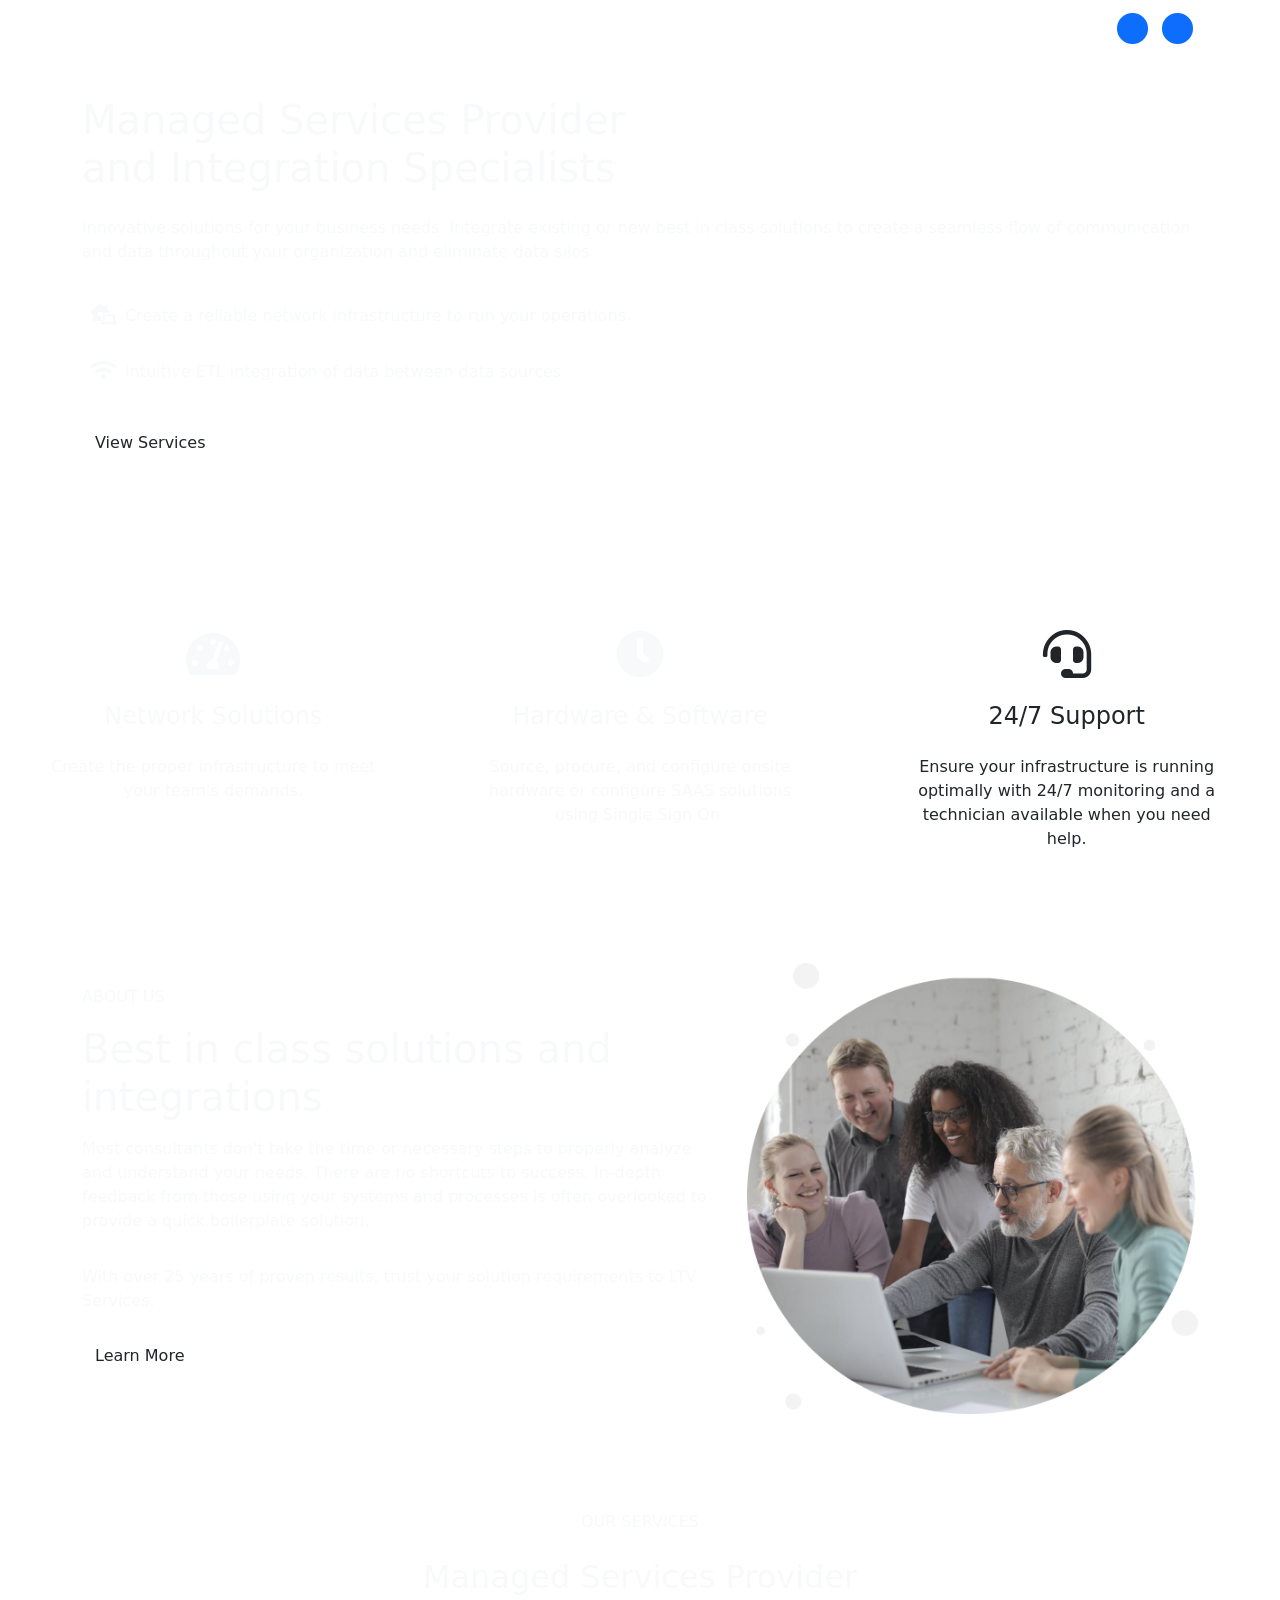
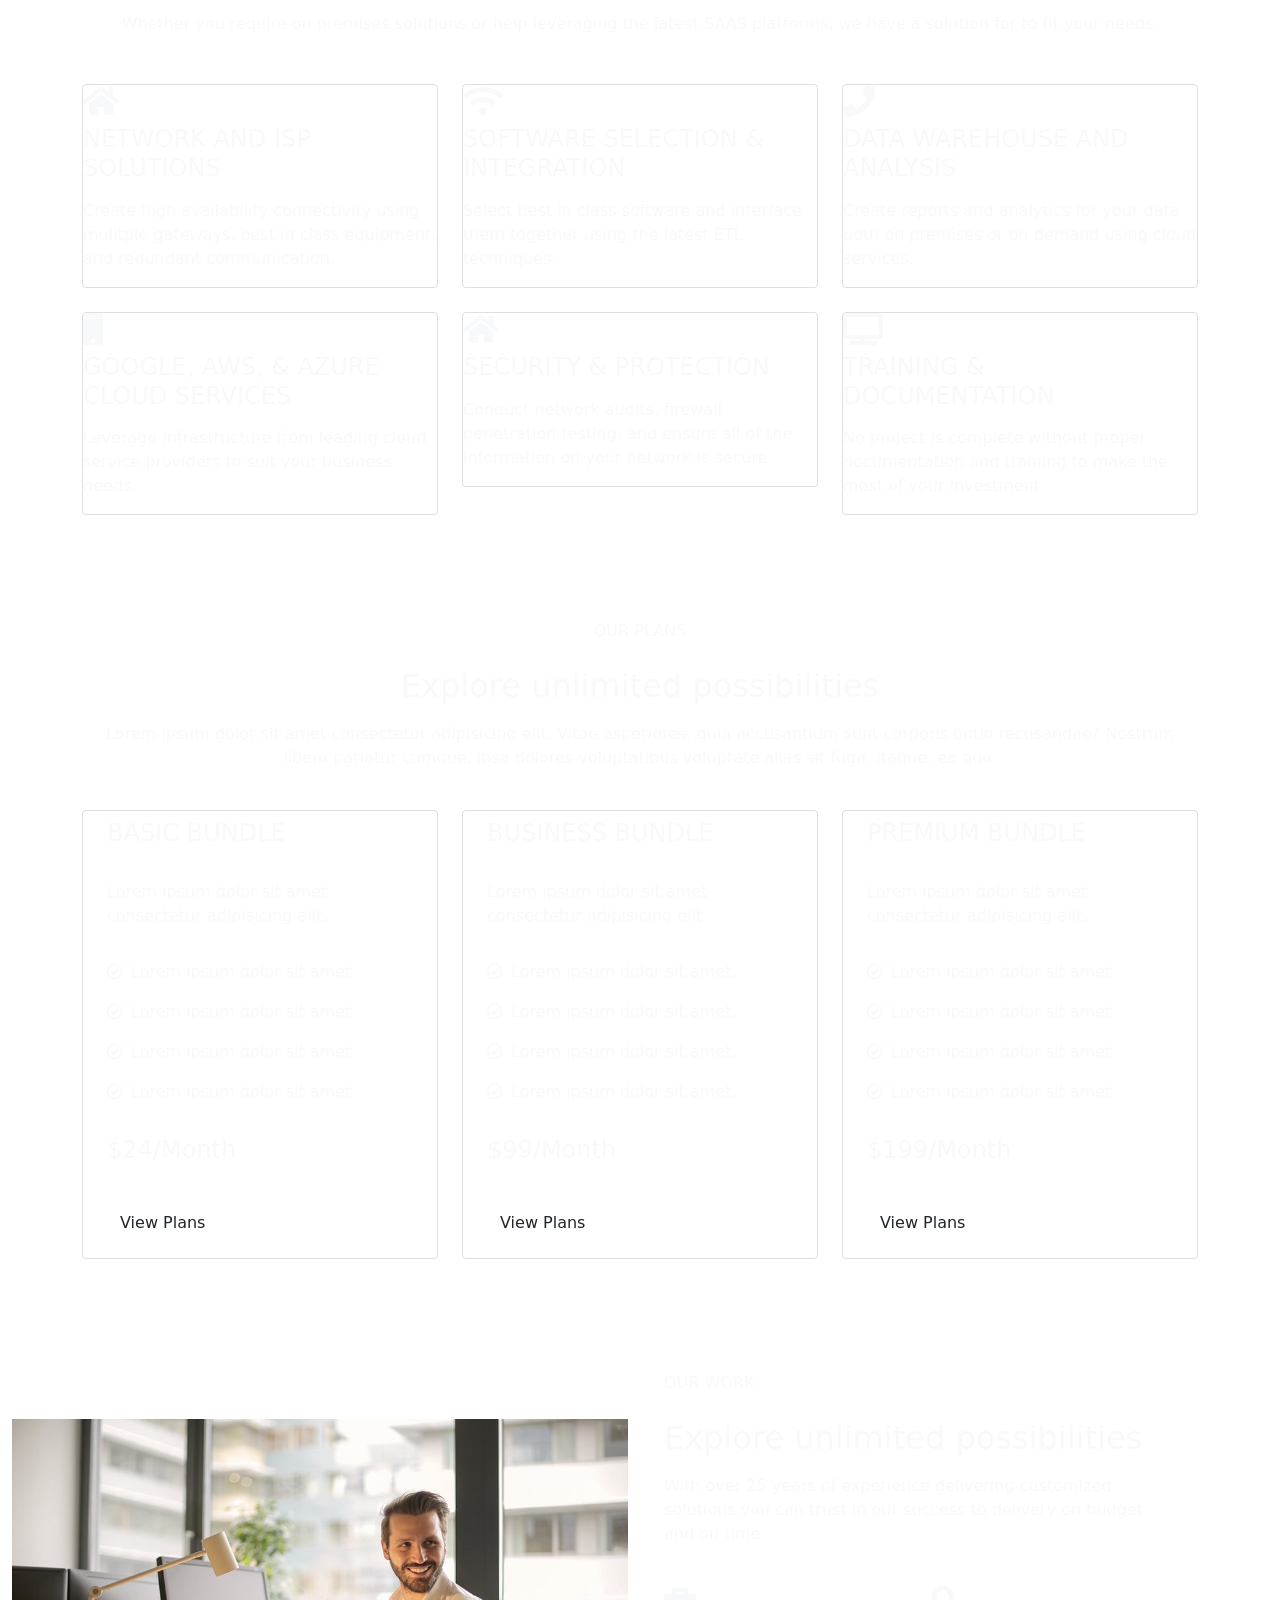
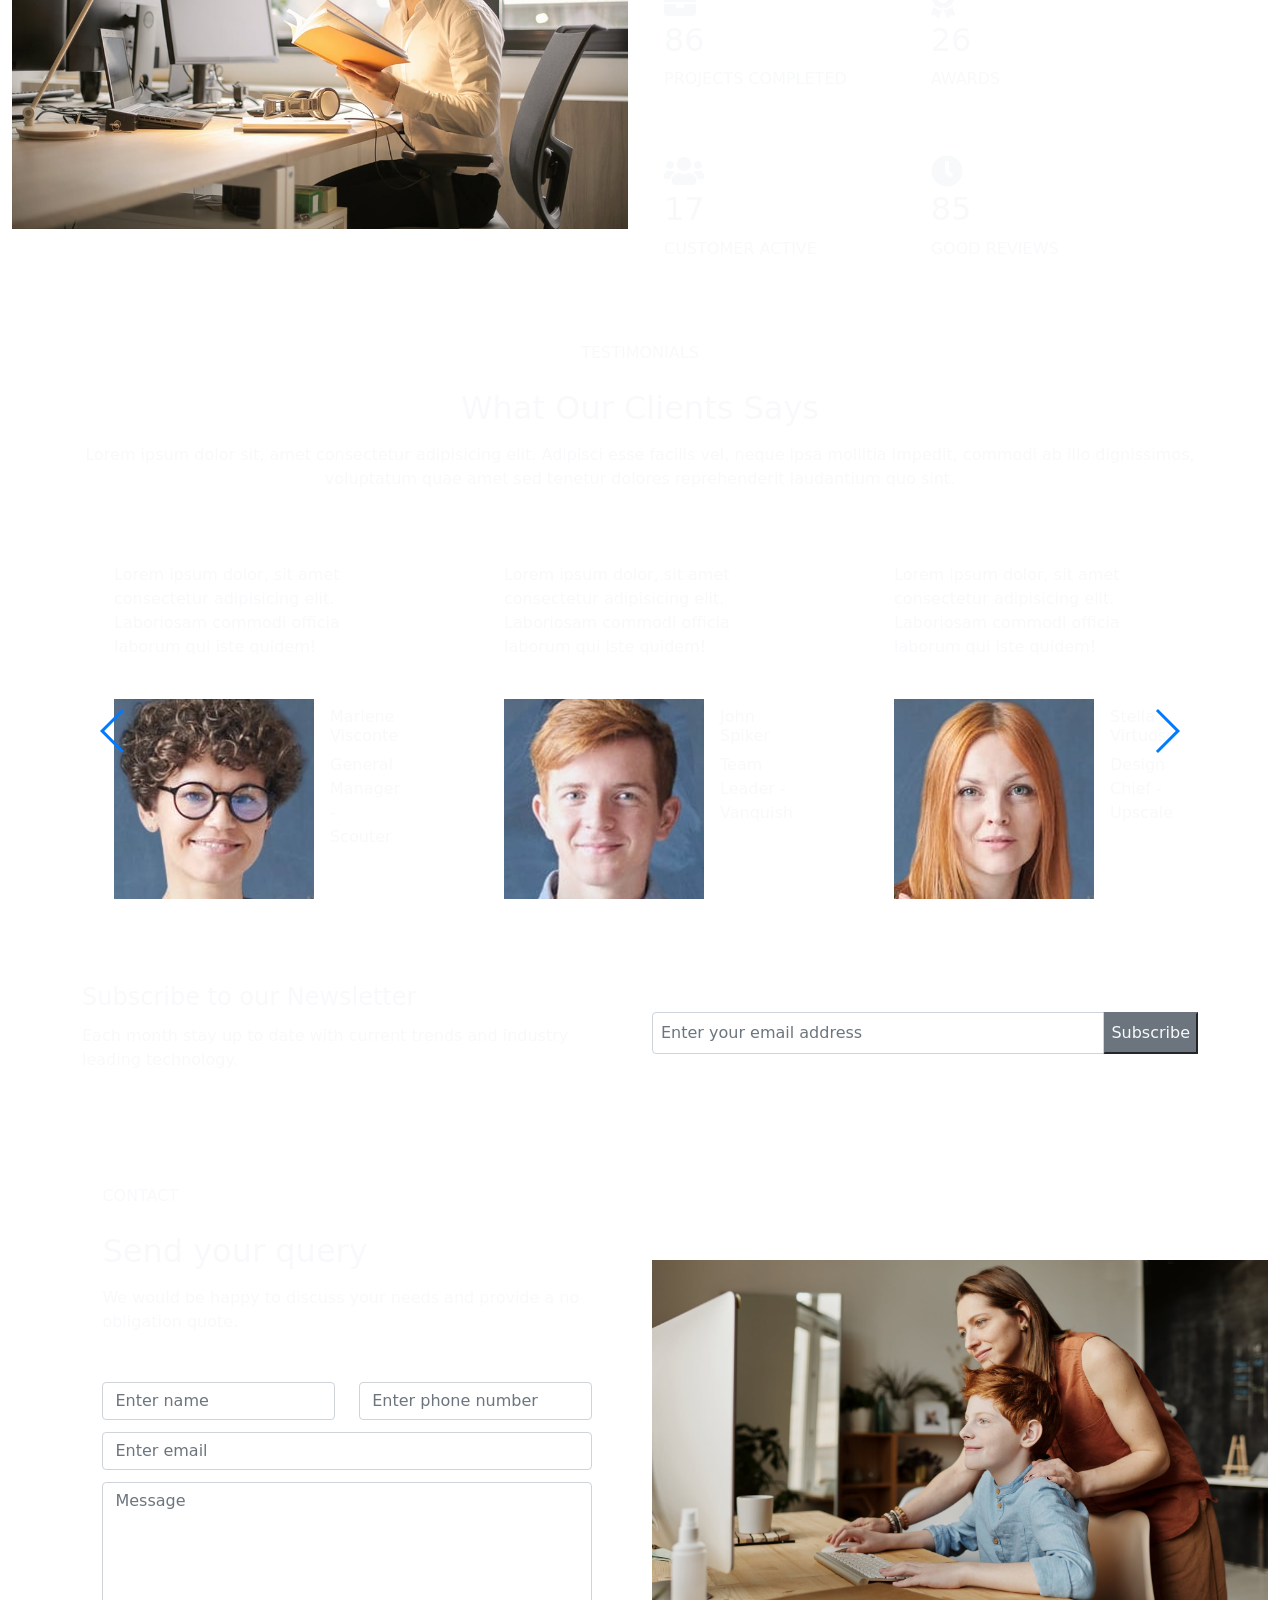
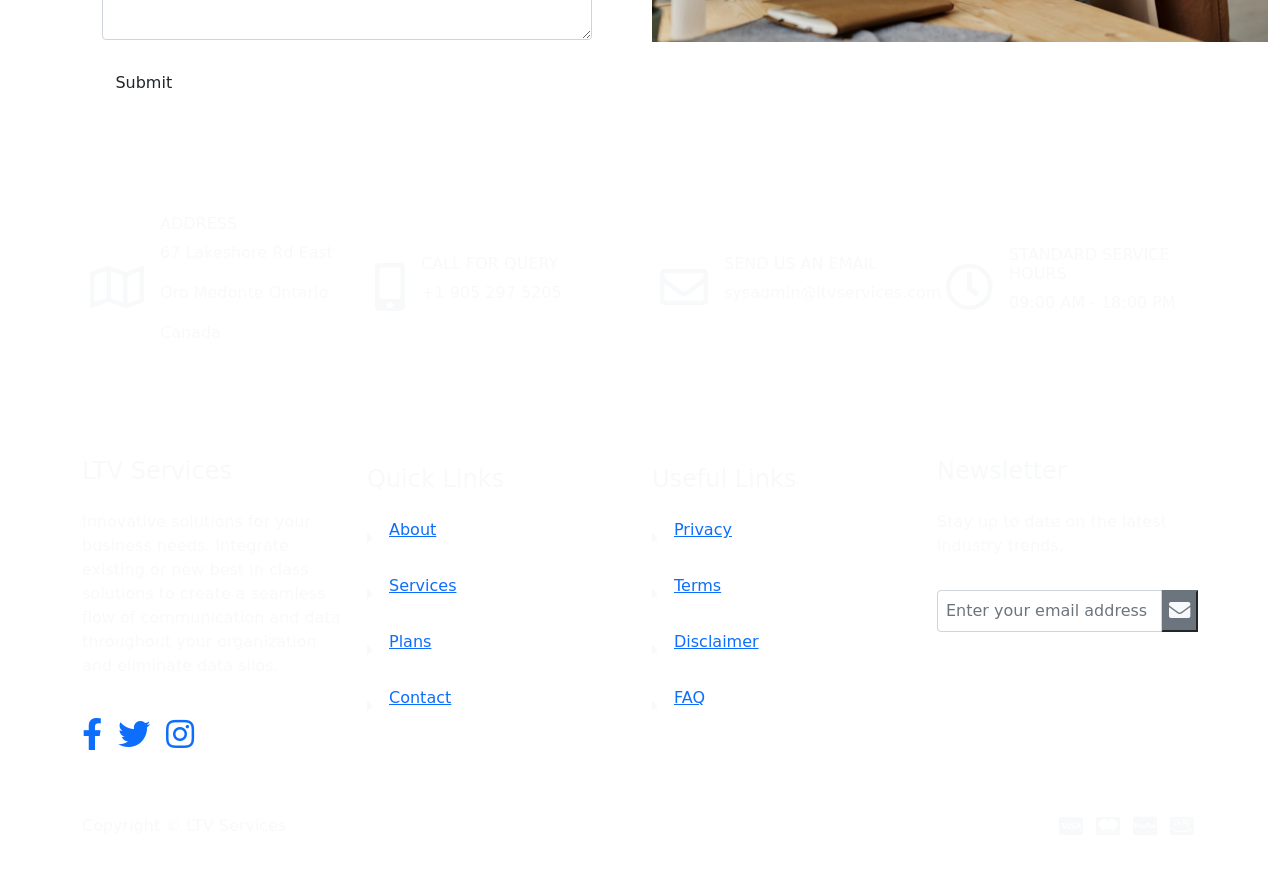
==== index.html @ 1f2e3a84 "remove logo" ====
<!DOCTYPE html>
<html lang="en">
<head>
    <meta charset="UTF-8">
    <meta name="viewport" content="width=device-width, initial-scale=1, shrink-to-fit=no">

    <!-- SEO Meta Tags -->
    <meta name="description" content="Your description">
    <meta name="author" content="Your name">

    <!-- OG Meta Tags to improve the way the post looks when you share the page on Facebook, Twitter, LinkedIn -->
	<meta property="og:site_name" content="LTV Services" /> <!-- website name -->
	<meta property="og:site" content="https://ltvservices.com" /> <!-- website link -->
	<meta property="og:title" content="LTV Services"/> <!-- title shown in the actual shared post -->
	<meta property="og:description" content="MSP and Integration Consulting" /> <!-- description shown in the actual shared post -->
	<meta property="og:image" content="" /> <!-- image link, make sure it's jpg -->
	<meta property="og:url" content="ltvservices.com" /> <!-- where do you want your post to link to -->
	<meta name="twitter:card" content="summary_large_image"> <!-- to have large image post format in Twitter -->

    <!-- Webpage Title -->
    <title>LTV Services - MSP and Integration Consulting</title>

    <!-- Styles -->
    <link href="https://fonts.googleapis.com/css2?family=Poppins:wght@400;500;700&display=swap" rel="stylesheet">
    <link href="./css/bootstrap.min.css" rel="stylesheet">
    <link href="./css/fontawesome-all.min.css" rel="stylesheet">
    <link href="./css/aos.min.css" rel="stylesheet">
    <link href="./css/swiper.css" rel="stylesheet">
    <link href="./css/style.css" rel="stylesheet">

    <!-- Favicon -->
    <link rel="icon" href="./assets/images/favicon.png">
</head>
<body>
    
    <!-- Navigation -->
    <nav id="navbar" class="navbar navbar-expand-lg fixed-top navbar-dark" aria-label="Main navigation">
        <div class="container">

            <!-- Image Logo -->
            <!-- <a class="navbar-brand logo-image" href="index.html"><img src="/assets/images/ltv-services-logo.png" alt="LTV Services"></a> -->

            <!-- Text Logo - Use this if you don't have a graphic logo -->
            <a class="navbar-brand logo-text" href="index.html">LTV Services</a>

            <button class="navbar-toggler p-0 border-0" type="button" id="navbarSideCollapse" aria-label="Toggle navigation">
                <span class="navbar-toggler-icon"></span>
            </button>

            <div class="navbar-collapse offcanvas-collapse" id="navbarsExampleDefault" >
                <ul class="navbar-nav ms-auto navbar-nav-scroll">
                    <li class="nav-item">
                        <a class="nav-link active" aria-current="page" href="#header">Home</a>
                    </li>
                    <li class="nav-item">
                        <a class="nav-link" href="#about">About</a>
                    </li>
                    <li class="nav-item">
                        <a class="nav-link" href="#services">Services</a>
                    </li>
                    <li class="nav-item">
                        <a class="nav-link" href="#plans">Plans</a>
                    </li>
                    <li class="nav-item dropdown">
                        <a class="nav-link dropdown-toggle" id="dropdown01" data-bs-toggle="dropdown" aria-expanded="false" href="#">Articles</a>
                        
                        <ul class="dropdown-menu" aria-labelledby="dropdown01">
                            <li><a class="dropdown-item" href="article.html">Article Details</a></li>
                            <li><div class="dropdown-divider"></div></li>
                            <li><a class="dropdown-item" href="terms.html">Terms Conditions</a></li>
                            <li><div class="dropdown-divider"></div></li>
                            <li><a class="dropdown-item" href="privacy.html">Privacy Policy</a></li>
                        </ul>
                    </li>
                    <li class="nav-item">
                        <a class="nav-link" href="#contact">Contact</a>
                    </li>
                </ul>
                <span class="nav-item social-icons">
                    <span class="fa-stack">
                        <a href="https://facebook.com/ltvservices">
                            <i class="fas fa-circle fa-stack-2x"></i>
                            <i class="fab fa-facebook-f fa-stack-1x"></i>
                        </a>
                    </span>
                    <span class="fa-stack">
                        <a href="https://twitter.com/ltvservices">
                            <i class="fas fa-circle fa-stack-2x"></i>
                            <i class="fab fa-twitter fa-stack-1x"></i>
                        </a>
                    </span>
                </span>
            </div> <!-- end of navbar-collapse -->
        </div> <!-- end of container -->
    </nav> <!-- end of navbar -->
    <!-- end of navigation -->


    <!-- Home -->
    <section class="home py-5 d-flex align-items-center" id="header">
        <div class="container text-light py-5"  data-aos="fade-right"> 
            <h1 class="headline">Managed Services Provider<br><span class="home_text">and</span> Integration Specialists</h1>
            <p class="para para-light py-3">Innovative solutions for your business needs.  Integrate existing or new best in class solutions to create a seamless flow of communication and data throughout your organization and eliminate data silos.</p>
            <div class="d-flex align-items-center">
                <p class="p-2"><i class="fas fa-laptop-house fa-lg"></i></p>
                <p>Create a reliable network infrastructure to run your operations.</p>  
            </div>
            <div class="d-flex align-items-center">
                <p class="p-2"><i class="fas fa-wifi fa-lg"></i></p>
                <p>Intuitive ETL integration of data between data sources</p>  
            </div>
            <div class="my-3">
                <a class="btn" href="#services">View Services</a>
            </div>
        </div> <!-- end of container -->
    </section> <!-- end of home -->


    <!-- Information -->
    <section class="information">
        <div class="container-fluid">  
            <div class="row text-light">
                <div class="col-lg-4 text-center p-5" data-aos="zoom-in">
                    <i class="fas fa-tachometer-alt fa-3x p-2"></i>
                    <h4 class="py-3">Network Solutions</h4>
                    <p class="para-light">Create the proper infrastructure to meet your team's demands.</p>
                </div>
                <div class="col-lg-4 text-center p-5"  data-aos="zoom-in">
                    <i class="fas fa-clock fa-3x p-2"></i>
                    <h4 class="py-3">Hardware & Software</h4>
                    <p class="para-light">Source, procure, and configure onsite hardware or configure SAAS solutions using Single Sign On. </p>
                </div>
                <div class="col-lg-4 text-center p-5 text-dark"  data-aos="zoom-in"> 
                    <i class="fas fa-headset fa-3x p-2"></i>
                    <h4 class="py-3">24/7 Support </h4>
                    <p class="para-light">Ensure your infrastructure is running optimally with 24/7 monitoring and a technician available when you need help.</p>
                </div>
            </div>
        </div> <!-- end of container -->
    </section> <!-- end of information -->
    

    <!-- About -->
    <section class="about d-flex align-items-center text-light py-5" id="about">
        <div class="container" >
            <div class="row d-flex align-items-center">
                <div class="col-lg-7" data-aos="fade-right">
                    <p>ABOUT US</p>
                    <h1>Best in class solutions and integrations </h1>
                    <p class="py-2 para-light">Most consultants don't take the time or necessary steps to properly analyze and understand your needs.  There are no shortcuts to success. In-depth feedback from those using your systems and processes is often overlooked to provide a quick boilerplate solution.</p>
                    <p class="py-2 para-light">With over 25 years of proven results, trust your solution requirements to LTV Services.</p>

                    <div class="my-3">
                        <a class="btn" href="#your-link">Learn More</a>
                    </div>
                </div>
                <div class="col-lg-5 text-center py-4 py-sm-0" data-aos="fade-down"> 
                    <img class="img-fluid" src="./assets/images/about.jpg" alt="about" >
                </div>
            </div> <!-- end of row -->
        </div> <!-- end of container -->
    </section> <!-- end of about -->


    <!-- Services -->
    <section class="services d-flex align-items-center py-5" id="services">
        <div class="container text-light">
            <div class="text-center pb-4" >
                <p>OUR SERVICES</p> 
                <h2 class="py-2">Managed Services Provider</h2>
                <p class="para-light">Whether you require on premises solutions or help leveraging the latest SAAS platforms, we have a solution for to fit your needs.</p>
            </div>
            <div class="row gy-4 py-2" data-aos="zoom-in">
                <div class="col-lg-4">
                    <div class="card bg-transparent">
                        <i class="fas fa-home fa-2x"></i>
                        <h4 class="py-2">NETWORK AND ISP SOLUTIONS</h4>
                        <p class="para-light">Create high availability connectivity using mulitple gateways, best in class equipment, and redundant communication.</p>
                    </div>
                </div>
                <div class="col-lg-4">
                    <div class="card bg-transparent">
                        <i class="fas fa-wifi fa-2x"></i>
                        <h4 class="py-2">SOFTWARE SELECTION & INTEGRATION</h4>
                        <p class="para-light">Select best in class software and interface them together using the latest ETL techniques.</p>
                    </div>                    
                </div>
                <div class="col-lg-4">
                    <div class="card bg-transparent">
                        <i class="fas fa-phone fa-2x"></i>
                        <h4 class="py-2">DATA WAREHOUSE AND ANALYSIS</h4>
                        <p class="para-light">Create reports and analytics for your data both on premises or on demand using cloud services.</p>
                    </div>                    
                </div>
                <div class="col-lg-4">
                    <div class="card bg-transparent">
                        <i class="fas fa-mobile fa-2x"></i>
                        <h4 class="py-2">GOOGLE, AWS, & AZURE CLOUD SERVICES</h4>
                        <p class="para-light">Leverage infrastructure from leading cloud service providers to suit your business needs.</p>
                    </div>                    
                </div>
                <div class="col-lg-4">
                    <div class="card bg-transparent">
                        <i class="fas fa-home fa-2x"></i>
                        <h4 class="py-2">SECURITY & PROTECTION</h4>
                        <p class="para-light">Conduct network audits, firewall penetration testing, and ensure all of the information on your network is secure.</p>
                    </div>                    
                </div>
                <div class="col-lg-4">
                    <div class="card bg-transparent">
                        <i class="fas fa-tv fa-2x"></i>
                        <h4 class="py-2">TRAINING & DOCUMENTATION</h4>
                        <p class="para-light">No project is complete without proper documentation and training to make the most of your investment.</p>
                    </div>                    
                </div>
            </div> <!-- end of row -->
        </div> <!-- end of container -->
    </section> <!-- end of services -->


    <!-- Plans -->
    <section class="plans d-flex align-items-center py-5" id="plans">
        <div class="container text-light" >
            <div class="text-center pb-4">
                <p>OUR PLANS</p>
                <h2 class="py-2">Explore unlimited possibilities</h2>
                <p class="para-light">Lorem ipsum dolor sit amet consectetur adipisicing elit. Vitae asperiores, quia accusantium sunt corporis optio recusandae? Nostrum libero pariatur cumque, ipsa dolores voluptatibus voluptate alias sit fuga. Itaque, ea quo.</p>
            </div>
            <div class="row gy-4" data-aos="zoom-in">
                <div class="col-lg-4">
                    <div class="card bg-transparent px-4">
                        <h4 class="py-2">BASIC BUNDLE</h4>
                        <p class="py-3">Lorem ipsum dolor sit amet consectetur adipisicing elit.</p>
                        <div class="block d-flex align-items-center">
                            <p class="pe-2"><i class="far fa-check-circle fa-1x"></i></p>
                            <p>Lorem ipsum dolor sit amet.</p>
                        </div>
                        <div class="block d-flex align-items-center">
                            <p class="pe-2"><i class="far fa-check-circle fa-1x"></i></p>
                            <p>Lorem ipsum dolor sit amet.</p>
                        </div>
                        <div class="block d-flex align-items-center">
                            <p class="pe-2"><i class="far fa-check-circle fa-1x"></i></p>
                            <p>Lorem ipsum dolor sit amet.</p>
                        </div>
                        <div class="block d-flex align-items-center">
                            <p class="pe-2"><i class="far fa-check-circle fa-1x"></i></p>
                            <p>Lorem ipsum dolor sit amet.</p>
                        </div>
                        <h4 class="py-3">$24/Month</h4>
                        <div class="my-3">
                            <a class="btn" href="#your-link" >View Plans</a>
                        </div>
                    </div>  
                </div>

                <div class="col-lg-4">
                    <div class="card bg-transparent px-4">
                        <h4 class="py-2">BUSINESS BUNDLE</h4>
                        <p class="py-3">Lorem ipsum dolor sit amet consectetur adipisicing elit.</p>
                        <div class="block d-flex align-items-center">
                            <p class="pe-2"><i class="far fa-check-circle fa-1x"></i></p>
                            <p>Lorem ipsum dolor sit amet.</p>
                        </div>
                        <div class="block d-flex align-items-center">
                            <p class="pe-2"><i class="far fa-check-circle fa-1x"></i></p>
                            <p>Lorem ipsum dolor sit amet.</p>
                        </div>
                        <div class="block d-flex align-items-center">
                            <p class="pe-2"><i class="far fa-check-circle fa-1x"></i></p>
                            <p>Lorem ipsum dolor sit amet.</p>
                        </div>
                        <div class="block d-flex align-items-center">
                            <p class="pe-2"><i class="far fa-check-circle fa-1x"></i></p>
                            <p>Lorem ipsum dolor sit amet.</p>
                        </div>
                        <h4 class="py-3">$99/Month</h4>
                        <div class="my-3">
                            <a class="btn" href="#your-link" >View Plans</a>
                        </div>
                    </div>  
                </div>

                <div class="col-lg-4">
                    <div class="card bg-transparent px-4" >
                        <h4 class="py-2">PREMIUM BUNDLE</h4>
                        <p class="py-3">Lorem ipsum dolor sit amet consectetur adipisicing elit.</p>
                        <div class="block d-flex align-items-center">
                            <p class="pe-2"><i class="far fa-check-circle fa-1x"></i></p>
                            <p>Lorem ipsum dolor sit amet.</p>
                        </div>
                        <div class="block d-flex align-items-center">
                            <p class="pe-2"><i class="far fa-check-circle fa-1x"></i></p>
                            <p>Lorem ipsum dolor sit amet.</p>
                        </div>
                        <div class="block d-flex align-items-center">
                            <p class="pe-2"><i class="far fa-check-circle fa-1x"></i></p>
                            <p>Lorem ipsum dolor sit amet.</p>
                        </div>
                        <div class="block d-flex align-items-center">
                            <p class="pe-2"><i class="far fa-check-circle fa-1x"></i></p>
                            <p>Lorem ipsum dolor sit amet.</p>
                        </div>
                        <h4 class="py-3">$199/Month</h4>
                        <div class="my-3">
                            <a class="btn" href="#your-link" >View Plans</a>                    
                        </div>
                    </div>  
                </div>
            </div> <!-- end of row -->
        </div> <!-- end of container -->
    </section> <!-- end of plans -->

    <!-- Work -->
    <section class="work d-flex align-items-center py-5" >
        <div class="container-fluid text-light">
            <div class="row">
                <div class="col-lg-6 d-flex align-items-center" data-aos="fade-right">
                    <img class="img-fluid" src="./assets/images/work.jpg" alt="work">        
                </div>
                <div class="col-lg-5 d-flex align-items-center px-4 py-3" data-aos="">
                    <div class="row">
                        <div class="text-center text-lg-start py-4 pt-lg-0">
                            <p>OUR WORK</p>
                            <h2 class="py-2">Explore unlimited possibilities</h2>
                            <p class="para-light">With over 25 years of experience delivering customized solutions you can trust in our success to delivery on budget and on time.</p>
                        </div>
                        <div class="container" data-aos="fade-up">
                            <div class="row g-5">
                                <div class="col-6 text-start" >
                                    <i class="fas fa-briefcase fa-2x text-start"></i>
                                    <h2 class="purecounter" data-purecounter-start="0" data-purecounter-end="278" data-purecounter-duration="3">1</h2>
                                    <p>PROJECTS COMPLETED</p>
                                </div>
                                <div class="col-6" >
                                    <i class="fas fa-award fa-2x"></i>
                                    <h2 class="purecounter" data-purecounter-start="0" data-purecounter-end="26" data-purecounter-duration="3">1</h2>
                                    <p>AWARDS</p>
                                </div>
                                <div class="col-6">
                                    <i class="fas fa-users fa-2x"></i>
                                    <h2 class="purecounter" data-purecounter-start="0" data-purecounter-end="17" data-purecounter-duration="3">1</h2>
                                    <p>CUSTOMER ACTIVE</p>
                                </div>
                                <div class="col-6">
                                    <i class="fas fa-clock fa-2x"></i>
                                    <h2 class="purecounter" data-purecounter-start="0" data-purecounter-end="98" data-purecounter-duration="3">1</h2>
                                    <p>GOOD REVIEWS</p>
                                </div>
                            </div>
                        </div> <!-- end of container -->
                    </div> <!-- end of row -->
                </div> <!-- end of col-lg-5 -->
            </div> <!-- end of row -->
        </div> <!-- end of container -->
    </section> <!-- end of work -->


    <!-- Testimonials -->
    <div class="slider-1 testimonial text-light d-flex align-items-center">
        <div class="container">
            <div class="row">
                <div class="text-center w-lg-75 m-auto pb-4">
                    <p>TESTIMONIALS</p>
                    <h2 class="py-2">What Our Clients Says</h2>
                    <p class="para-light">Lorem ipsum dolor sit, amet consectetur adipisicing elit. Adipisci esse facilis vel, neque ipsa mollitia impedit, commodi ab illo dignissimos, voluptatum quae amet sed tenetur dolores reprehenderit laudantium quo sint.</p>
                </div>
            </div> <!-- end of row -->
            <div class="row p-2" data-aos="zoom-in">
                <div class="col-lg-12">

                    <!-- Card Slider -->
                    <div class="slider-container">
                        <div class="swiper-container card-slider">
                            <div class="swiper-wrapper">
                                
                                <!-- Slide -->
                                <div class="swiper-slide">
                                    <div class="testimonial-card p-4">
                                        <p>Lorem ipsum dolor, sit amet consectetur adipisicing elit. Laboriosam commodi officia laborum qui iste quidem!</p>
                                    
                                        <div class="d-flex pt-4">
                                            <div>
                                                <img class="avatar" src="./assets/images/testimonial-1.jpg" alt="testimonial">
                                            </div>
                                            <div class="ms-3 pt-2">
                                                <h6>Marlene Visconte</h6>
                                                <p>General Manager - Scouter</p>
                                            </div>
                                        </div>
                                    </div>
                                </div> <!-- end of swiper-slide -->
                                <!-- end of slide -->
        
                                <!-- Slide -->
                                <div class="swiper-slide">
                                    <div class="testimonial-card p-4">
                                        <p>Lorem ipsum dolor, sit amet consectetur adipisicing elit. Laboriosam commodi officia laborum qui iste quidem!</p>
                                        <div class="d-flex pt-4">
                                            <div>
                                                <img class="avatar" src="./assets/images/testimonial-2.jpg" alt="testimonial">
                                            </div>
                                            <div class="ms-3 pt-2">
                                                <h6>John Spiker</h6>
                                                <p>Team Leader - Vanquish</p>
                                            </div>
                                        </div>
                                    </div>
                                </div> <!-- end of swiper-slide -->
                                <!-- end of slide -->
        
                                <!-- Slide -->
                                <div class="swiper-slide">
                                    <div class="testimonial-card p-4">
                                        <p>Lorem ipsum dolor, sit amet consectetur adipisicing elit. Laboriosam commodi officia laborum qui iste quidem!</p>
                                        <div class="d-flex pt-4">
                                            <div>
                                                <img class="avatar" src="./assets/images/testimonial-3.jpg" alt="testimonial">
                                            </div>
                                            <div class="ms-3 pt-2">
                                                <h6>Stella Virtuoso</h6>
                                                <p>Design Chief - Upscale</p>
                                            </div>
                                        </div>
                                    </div>      
                                </div> <!-- end of swiper-slide -->
                                <!-- end of slide -->
        
                                <!-- Slide -->
                                <div class="swiper-slide">
                                    <div class="testimonial-card p-4">
                                        <p>Lorem ipsum dolor, sit amet consectetur adipisicing elit. Laboriosam commodi officia laborum qui iste quidem!</p>
                                        <div class="d-flex pt-4">
                                            <div>
                                                <img class="avatar" src="./assets/images/testimonial-4.jpg" alt="testimonial">
                                            </div>
                                            <div class="ms-3 pt-2">
                                                <p>Mike tim</p>
                                                <p>Investor - TechGroww</p>
                                            </div>
                                        </div>
                                    </div>
                                </div> <!-- end of swiper-slide -->
                                <!-- end of slide -->

                            </div> <!-- end of swiper-wrapper -->
        
                            <!-- Add Arrows -->
                            <div class="swiper-button-next"></div>
                            <div class="swiper-button-prev"></div>
                            <!-- end of add arrows -->
        
                        </div> <!-- end of swiper-container -->
                    </div> <!-- end of slider-container -->
                    <!-- end of card slider -->

                </div> <!-- end of col -->
            </div> <!-- end of row -->
        </div> <!-- end of container -->
    </div> <!-- end of testimonials -->


    <!-- Newsletter -->
    <section class="newsletter text-light py-5">
        <div class="container">
            <div class="row" >
                <div class="col-lg-6 text-center text-lg-start" data-aos="fade-right">
                    <h4 class="py-1">Subscribe to our Newsletter</h4>
                    <p class="para-light">Each month stay up to date with current trends and industry leading technology.</p>
                </div>
                <div class="col-lg-6 d-flex align-items-center" data-aos="fade-down">
                    <div class="input-group my-3">
                        <input type="text" class="form-control p-2" placeholder="Enter your email address" aria-label="Recipient's email">
                        <button class="btn-secondary text-light" type="button">Subscribe</button>
                    </div>
                </div>
            </div> <!-- end of row -->
        </div> <!-- end of container -->
    </section> <!-- end of newsletter -->


    <!-- Contact -->
    <section class="contact d-flex align-items-center py-5" id="contact">
        <div class="container-fluid text-light">
            <div class="row">
                <div class="col-lg-6 d-flex justify-content-center justify-content-lg-end align-items-center px-lg-5" data-aos="fade-right">
                    <div style="width:90%">
                        <div class="text-center text-lg-start py-4 pt-lg-0">
                            <p>CONTACT</p>
                            <h2 class="py-2">Send your query</h2>
                            <p class="para-light">We would be happy to discuss your needs and provide a no obligation quote.</p>
                        </div>
                        <div>
                            <div class="row" >
                                <div class="col-lg-6">
                                    <div class="form-group py-2">
                                        <input type="text" class="form-control form-control-input" id="exampleFormControlInput1" placeholder="Enter name">
                                    </div>                                
                                </div>
                                <div class="col-lg-6">
                                    <div class="form-group py-2">
                                        <input type="email" class="form-control form-control-input" id="exampleFormControlInput2" placeholder="Enter phone number">
                                    </div>                                 
                                </div>
                            </div>
                            <div class="form-group py-1">
                                <input type="email" class="form-control form-control-input" id="exampleFormControlInput3" placeholder="Enter email">
                            </div>  
                            <div class="form-group py-2">
                                <textarea class="form-control form-control-input" id="exampleFormControlTextarea1" rows="6" placeholder="Message"></textarea>
                            </div>                            
                        </div>
                        <div class="my-3">
                            <a class="btn form-control-submit-button" href="#your-link">Submit</a>
                        </div>
                    </div> <!-- end of div -->
                </div> <!-- end of col -->
                <div class="col-lg-6 d-flex align-items-center" data-aos="fade-down">
                    <img class="img-fluid d-none d-lg-block" src="./assets/images/contact.jpg" alt="contact">        
                </div> <!-- end of col -->
            </div> <!-- end of row -->
        </div> <!-- end of container -->
    </section> <!-- end of contact -->


    <!-- Location -->
    <section class="location text-light py-5">
        <div class="container" data-aos="zoom-in">
            <div class="row">
                <div class="col-lg-3 d-flex align-items-center">
                    <div class="p-2"><i class="far fa-map fa-3x"></i></div>
                    <div class="ms-2">
                        <h6>ADDRESS</h6>
                        <p>67 Lakeshore Rd East</p> 
			<p>Oro Medonte Ontario</p>
			<p>Canada</p>
                    </div>
                </div>
                <div class="col-lg-3 d-flex align-items-center" >
                    <div class="p-2"><i class="fas fa-mobile-alt fa-3x"></i></div>
                    <div class="ms-2">
                        <h6>CALL FOR QUERY</h6>
                        <p>+1 905 297 5205</p>
                    </div>
                </div>
                <div class="col-lg-3 d-flex align-items-center" >
                    <div class="p-2"><i class="far fa-envelope fa-3x"></i></div>
                    <div class="ms-2">
                        <h6>SEND US AN EMAIL</h6>
                        <p>sysadmin@ltvservices.com</p>
                    </div>
                </div>
                <div class="col-lg-3 d-flex align-items-center" >
                    <div class="p-2"><i class="far fa-clock fa-3x"></i></div>
                    <div class="ms-2">
                        <h6>STANDARD SERVICE HOURS</h6>
                        <p>09:00 AM - 18:00 PM</p>
                    </div>
                </div>
            </div> <!-- end of row -->
        </div> <!-- end of container -->
    </section> <!-- end of location -->


    <!-- Footer -->
    <section class="footer text-light">
        <div class="container">
            <div class="row" data-aos="fade-right">
                <div class="col-lg-3 py-4 py-md-5">
                    <div class="d-flex align-items-center">
                        <h4 class="">LTV Services</h4>
                    </div>
                    <p class="py-3 para-light">Innovative solutions for your business needs.  Integrate existing or new best in class solutions to create a seamless flow of communication and data throughout your organization and eliminate data silos.</p>
                    <div class="d-flex">
                        <div class="me-3">
                            <a href="https://facebook.com/ltvservices">
                                <i class="fab fa-facebook-f fa-2x py-2"></i>
                            </a>
                        </div>
                        <div class="me-3">
                            <a href="https://twitter.com/ltvservices">
                                <i class="fab fa-twitter fa-2x py-2"></i>
                            </a>
                        </div>
                        <div class="me-3">
                            <a href="https://instagram.com/ltvservices">
                                <i class="fab fa-instagram fa-2x py-2"></i>
                            </a>
                        </div>
                    </div>
                </div> <!-- end of col -->

                <div class="col-lg-3 py-4 py-md-5">
                    <div>
                        <h4 class="py-2">Quick Links</h4>
                        <div class="d-flex align-items-center py-2">
                            <i class="fas fa-caret-right"></i>
                            <a href="#about"><p class="ms-3">About</p></a>
                        </div>
                        <div class="d-flex align-items-center py-2">
                            <i class="fas fa-caret-right"></i>
                            <a href="#"><p class="ms-3">Services</p></a>
                        </div>
                        <div class="d-flex align-items-center py-2">
                            <i class="fas fa-caret-right"></i>
                            <a href="#"><p class="ms-3">Plans</p></a>
                        </div>
                        <div class="d-flex align-items-center py-2">
                            <i class="fas fa-caret-right"></i>
                            <a href="#"><p class="ms-3">Contact</p></a>
                        </div>
                    </div>
                </div> <!-- end of col -->

                <div class="col-lg-3 py-4 py-md-5">
                    <div>
                        <h4 class="py-2">Useful Links</h4>
                        <div class="d-flex align-items-center py-2">
                            <i class="fas fa-caret-right"></i>
                            <a href="privacy.html"><p class="ms-3">Privacy</p></a>
                            
                        </div>
                        <div class="d-flex align-items-center py-2">
                            <i class="fas fa-caret-right"></i>
                            <a href="terms.html"><p class="ms-3">Terms</p></a>
                        </div>
                        <div class="d-flex align-items-center py-2">
                            <i class="fas fa-caret-right"></i>
                            <a href="#your-link"><p class="ms-3">Disclaimer</p></a>
                        </div>
                        <div class="d-flex align-items-center py-2">
                            <i class="fas fa-caret-right"></i>
                            <a href="#your-link"><p class="ms-3">FAQ</p></a>
                        </div>
                    </div>
                </div> <!-- end of col -->

                <div class="col-lg-3 py-4 py-md-5">
                    <div class="d-flex align-items-center">
                        <h4>Newsletter</h4>
                    </div>
                    <p class="py-3 para-light">Stay up to date on the latest industry trends.</p>
                    <div class="d-flex align-items-center">
                        <div class="input-group mb-3">
                            <input type="text" class="form-control p-2" placeholder="Enter your email address" aria-label="Recipient's email">
                            <button class="btn-secondary text-light"><i class="fas fa-envelope fa-lg"></i></button>       
                        </div>
                    </div>
                </div> <!-- end of col -->
            </div> <!-- end of row -->
        </div> <!-- end of container -->
    </section> <!-- end of footer -->


    <!-- Bottom -->
    <div class="bottom py-2 text-light" >
        <div class="container d-flex justify-content-between">
            <div>
                <p>Copyright © LTV Services</p><br>
		    
            </div>
            <div>
                <i class="fab fa-cc-visa fa-lg p-1"></i>
                <i class="fab fa-cc-mastercard fa-lg p-1"></i>
                <i class="fab fa-cc-paypal fa-lg p-1"></i>
                <i class="fab fa-cc-amazon-pay fa-lg p-1"></i>
            </div>
        </div> <!-- end of container -->
    </div> <!-- end of bottom -->
 
    
    <!-- Back To Top Button -->
    <button onclick="topFunction()" id="myBtn">
        <img src="assets/images/up-arrow.png" alt="alternative">
    </button>
    <!-- end of back to top button -->

    
    <!-- Scripts -->
    <script src="./js/bootstrap.min.js"></script><!-- Bootstrap framework -->
    <script src="./js/purecounter.min.js"></script> <!-- Purecounter counter for statistics numbers -->
    <script src="./js/swiper.min.js"></script><!-- Swiper for image and text sliders -->
    <script src="./js/aos.js"></script><!-- AOS on Animation Scroll -->
    <script src="./js/script.js"></script>  <!-- Custom scripts -->
</body>
</html>
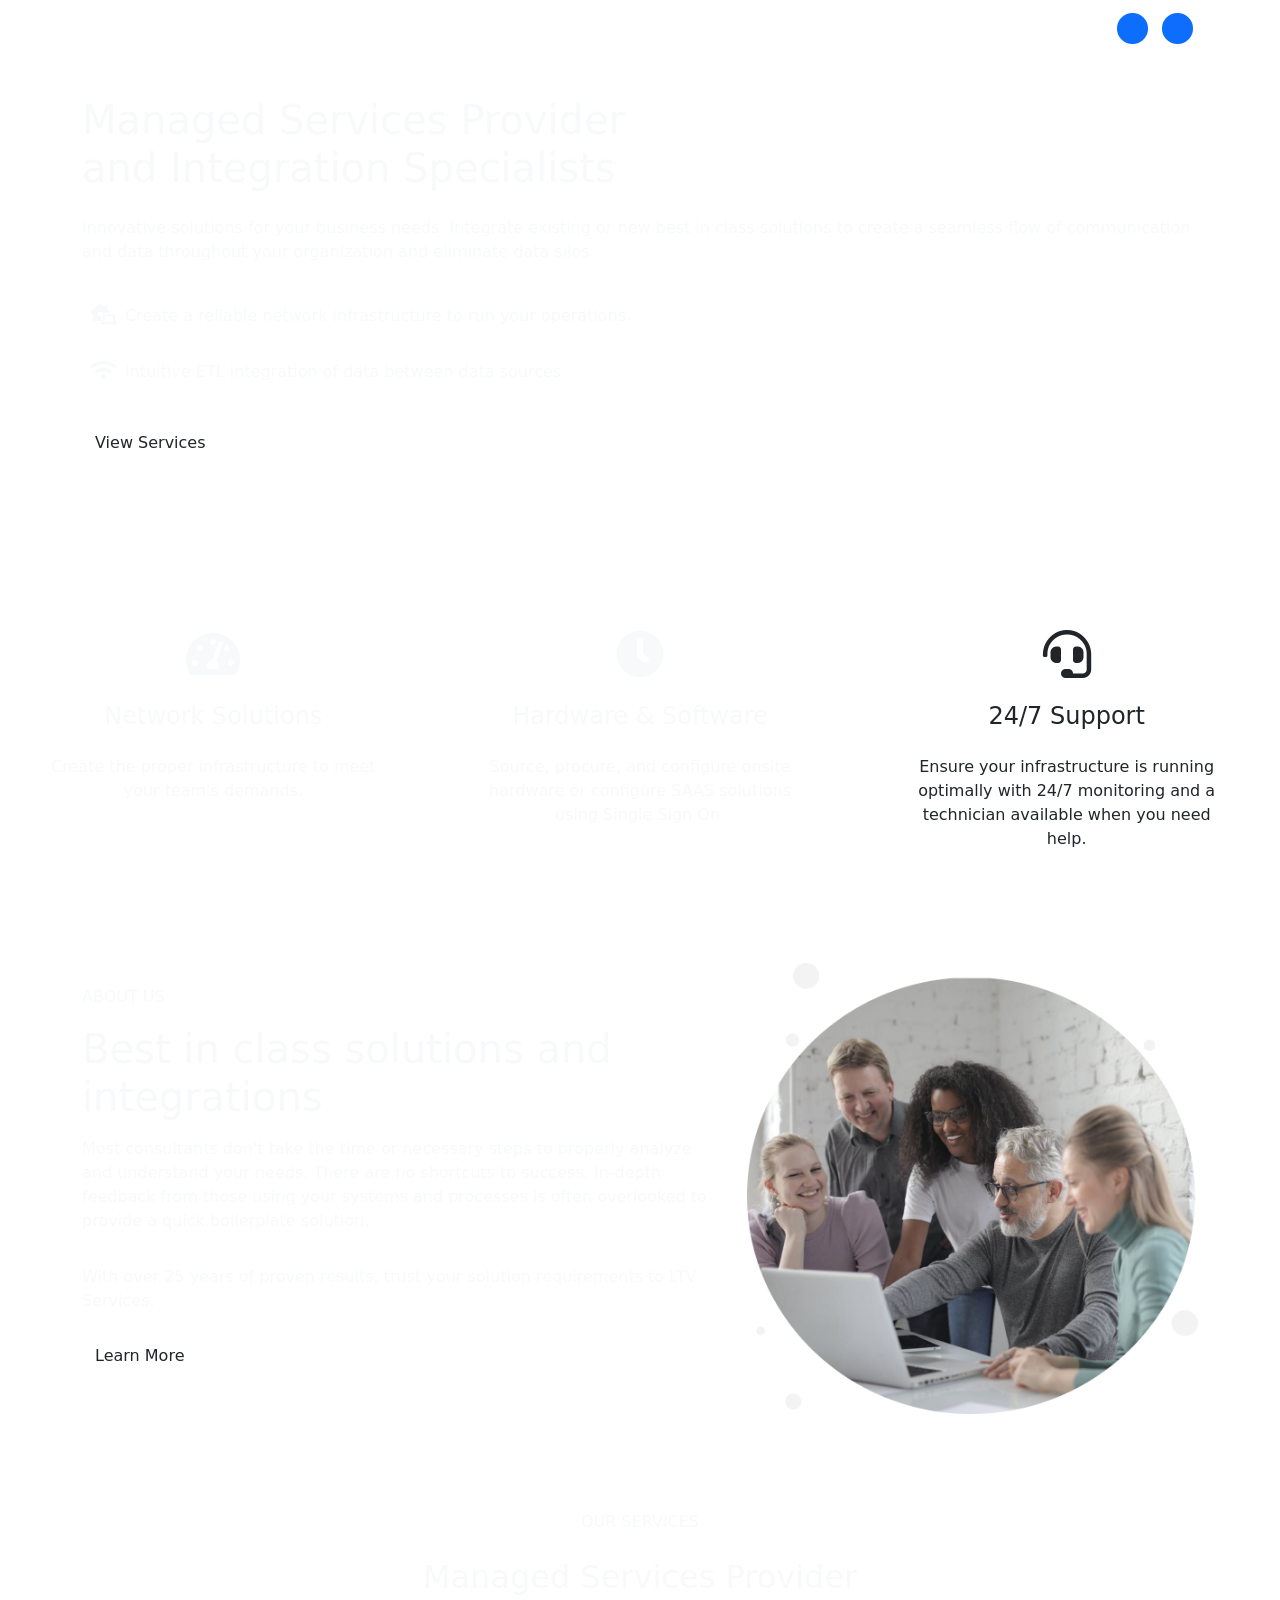
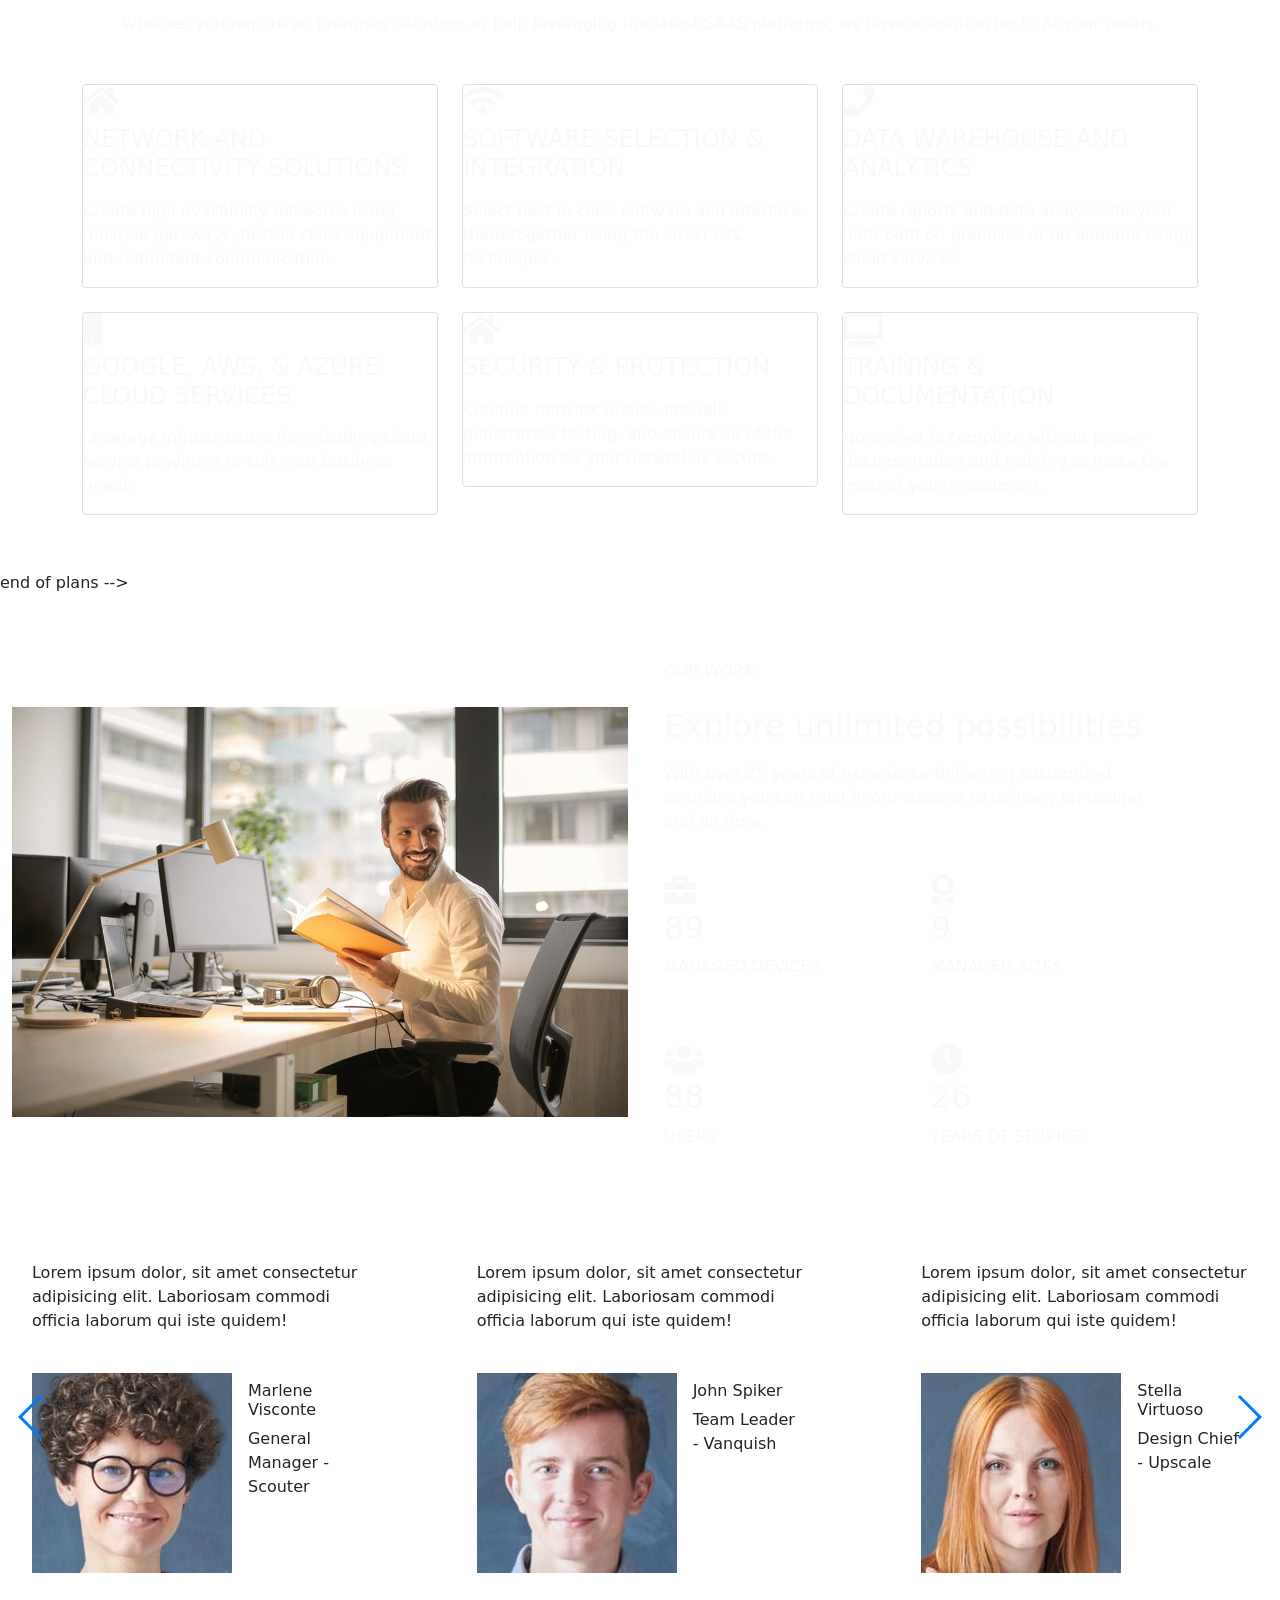
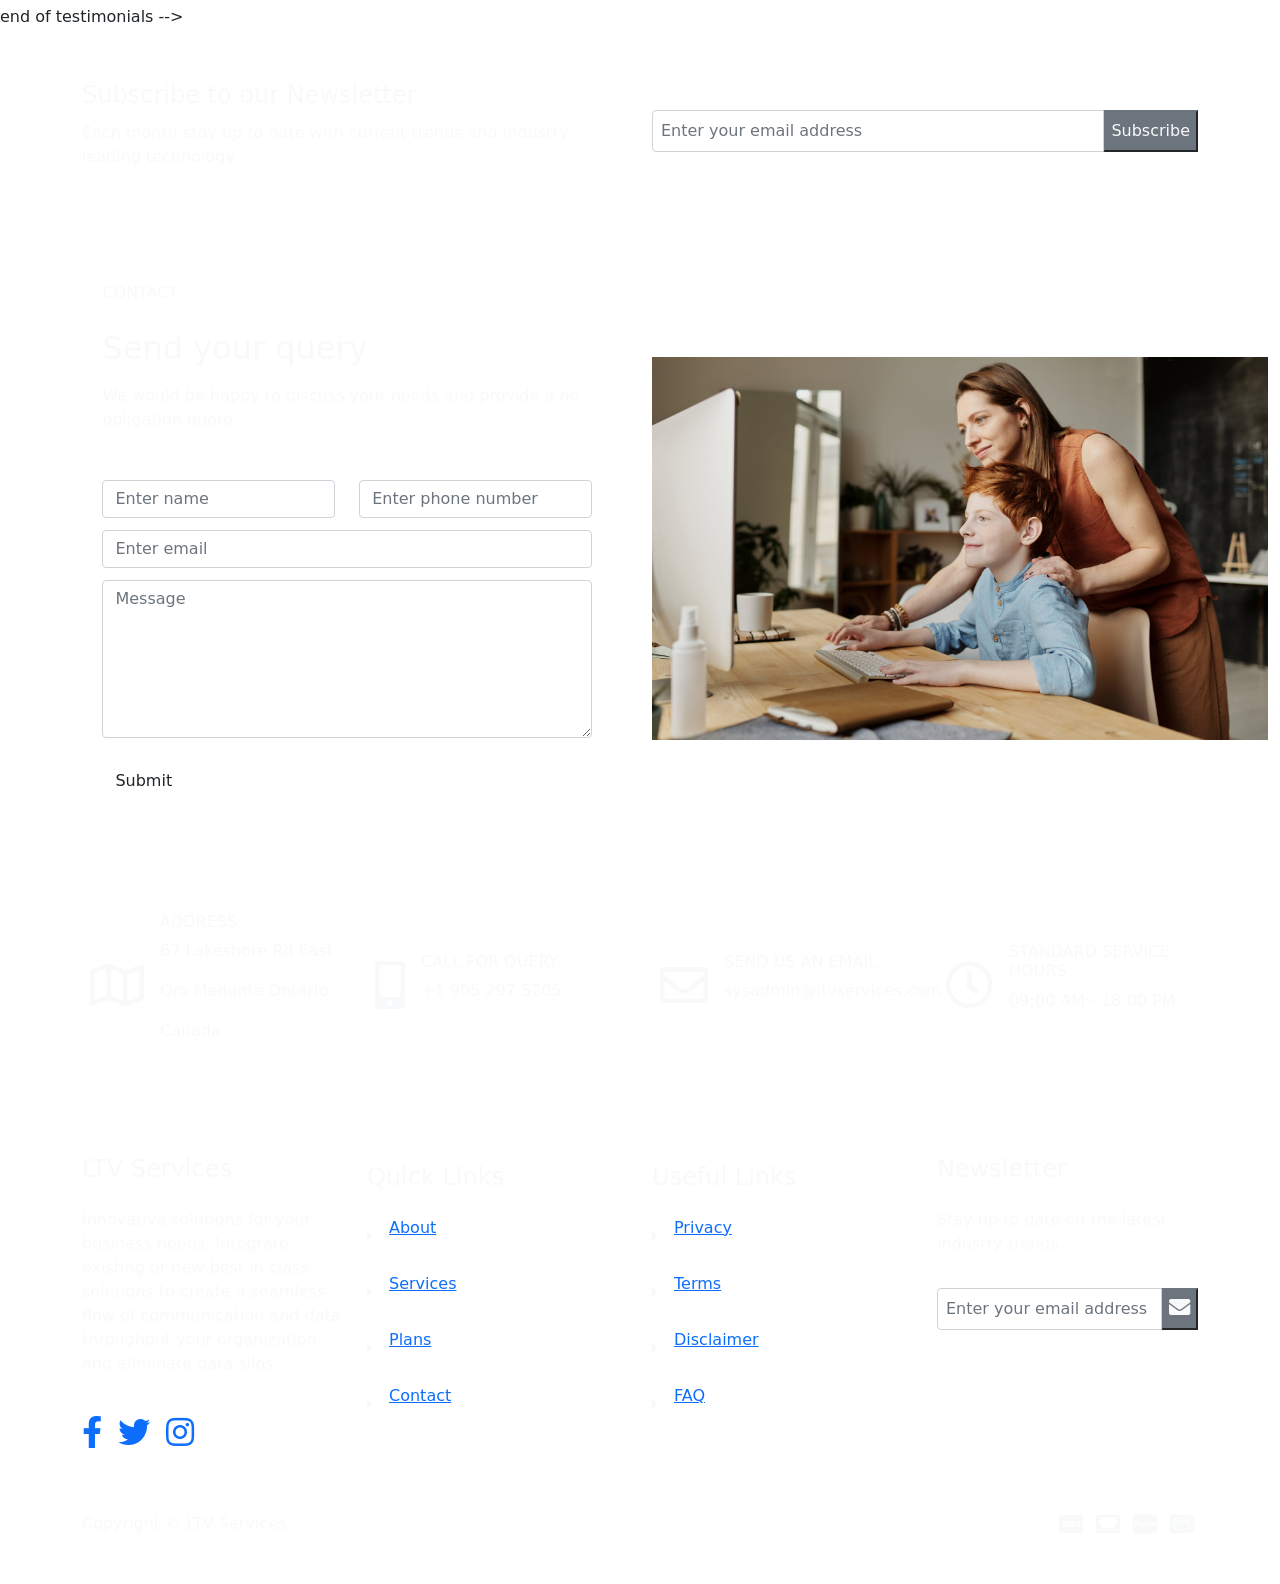
==== commit b0072324: "Removed Plans & Testimonials" ====
--- a/index.html
+++ b/index.html
@@ -174,8 +174,8 @@
                 <div class="col-lg-4">
                     <div class="card bg-transparent">
                         <i class="fas fa-home fa-2x"></i>
-                        <h4 class="py-2">NETWORK AND ISP SOLUTIONS</h4>
-                        <p class="para-light">Create high availability connectivity using mulitple gateways, best in class equipment, and redundant communication.</p>
+                        <h4 class="py-2">NETWORK AND CONNECTIVITY SOLUTIONS</h4>
+                        <p class="para-light">Create high availability networks using mulitple gateways, best in class equipment, and redundant communication.</p>
                     </div>
                 </div>
                 <div class="col-lg-4">
@@ -188,8 +188,8 @@
                 <div class="col-lg-4">
                     <div class="card bg-transparent">
                         <i class="fas fa-phone fa-2x"></i>
-                        <h4 class="py-2">DATA WAREHOUSE AND ANALYSIS</h4>
-                        <p class="para-light">Create reports and analytics for your data both on premises or on demand using cloud services.</p>
+                        <h4 class="py-2">DATA WAREHOUSE AND ANALYTICS</h4>
+                        <p class="para-light">Create reports and data analysis for your data both on premises or on demand using cloud services.</p>
                     </div>                    
                 </div>
                 <div class="col-lg-4">
@@ -217,8 +217,7 @@
         </div> <!-- end of container -->
     </section> <!-- end of services -->
 
-
-    <!-- Plans -->
+    <!-- Plans (Under Development)
     <section class="plans d-flex align-items-center py-5" id="plans">
         <div class="container text-light" >
             <div class="text-center pb-4">
@@ -309,7 +308,7 @@
                 </div>
             </div> <!-- end of row -->
         </div> <!-- end of container -->
-    </section> <!-- end of plans -->
+    </section> end of plans -->
 
     <!-- Work -->
     <section class="work d-flex align-items-center py-5" >
@@ -329,23 +328,23 @@
                             <div class="row g-5">
                                 <div class="col-6 text-start" >
                                     <i class="fas fa-briefcase fa-2x text-start"></i>
-                                    <h2 class="purecounter" data-purecounter-start="0" data-purecounter-end="278" data-purecounter-duration="3">1</h2>
-                                    <p>PROJECTS COMPLETED</p>
+                                    <h2 class="purecounter" data-purecounter-start="0" data-purecounter-end="470" data-purecounter-duration="3">1</h2>
+                                    <p>MANAGED DEVICES</p>
                                 </div>
                                 <div class="col-6" >
                                     <i class="fas fa-award fa-2x"></i>
-                                    <h2 class="purecounter" data-purecounter-start="0" data-purecounter-end="26" data-purecounter-duration="3">1</h2>
-                                    <p>AWARDS</p>
+                                    <h2 class="purecounter" data-purecounter-start="0" data-purecounter-end="9" data-purecounter-duration="3">1</h2>
+                                    <p>MANAGED SITES</p>
                                 </div>
                                 <div class="col-6">
                                     <i class="fas fa-users fa-2x"></i>
-                                    <h2 class="purecounter" data-purecounter-start="0" data-purecounter-end="17" data-purecounter-duration="3">1</h2>
-                                    <p>CUSTOMER ACTIVE</p>
+                                    <h2 class="purecounter" data-purecounter-start="0" data-purecounter-end="290" data-purecounter-duration="3">1</h2>
+                                    <p>USERS</p>
                                 </div>
                                 <div class="col-6">
                                     <i class="fas fa-clock fa-2x"></i>
-                                    <h2 class="purecounter" data-purecounter-start="0" data-purecounter-end="98" data-purecounter-duration="3">1</h2>
-                                    <p>GOOD REVIEWS</p>
+                                    <h2 class="purecounter" data-purecounter-start="0" data-purecounter-end="26" data-purecounter-duration="3">1</h2>
+                                    <p>YEARS OF SERVICE</p>
                                 </div>
                             </div>
                         </div> <!-- end of container -->
@@ -356,7 +355,7 @@
     </section> <!-- end of work -->
 
 
-    <!-- Testimonials -->
+    <!-- Testimonials (Under Development)
     <div class="slider-1 testimonial text-light d-flex align-items-center">
         <div class="container">
             <div class="row">
@@ -457,7 +456,7 @@
                 </div> <!-- end of col -->
             </div> <!-- end of row -->
         </div> <!-- end of container -->
-    </div> <!-- end of testimonials -->
+    </div> end of testimonials -->
 
 
     <!-- Newsletter -->
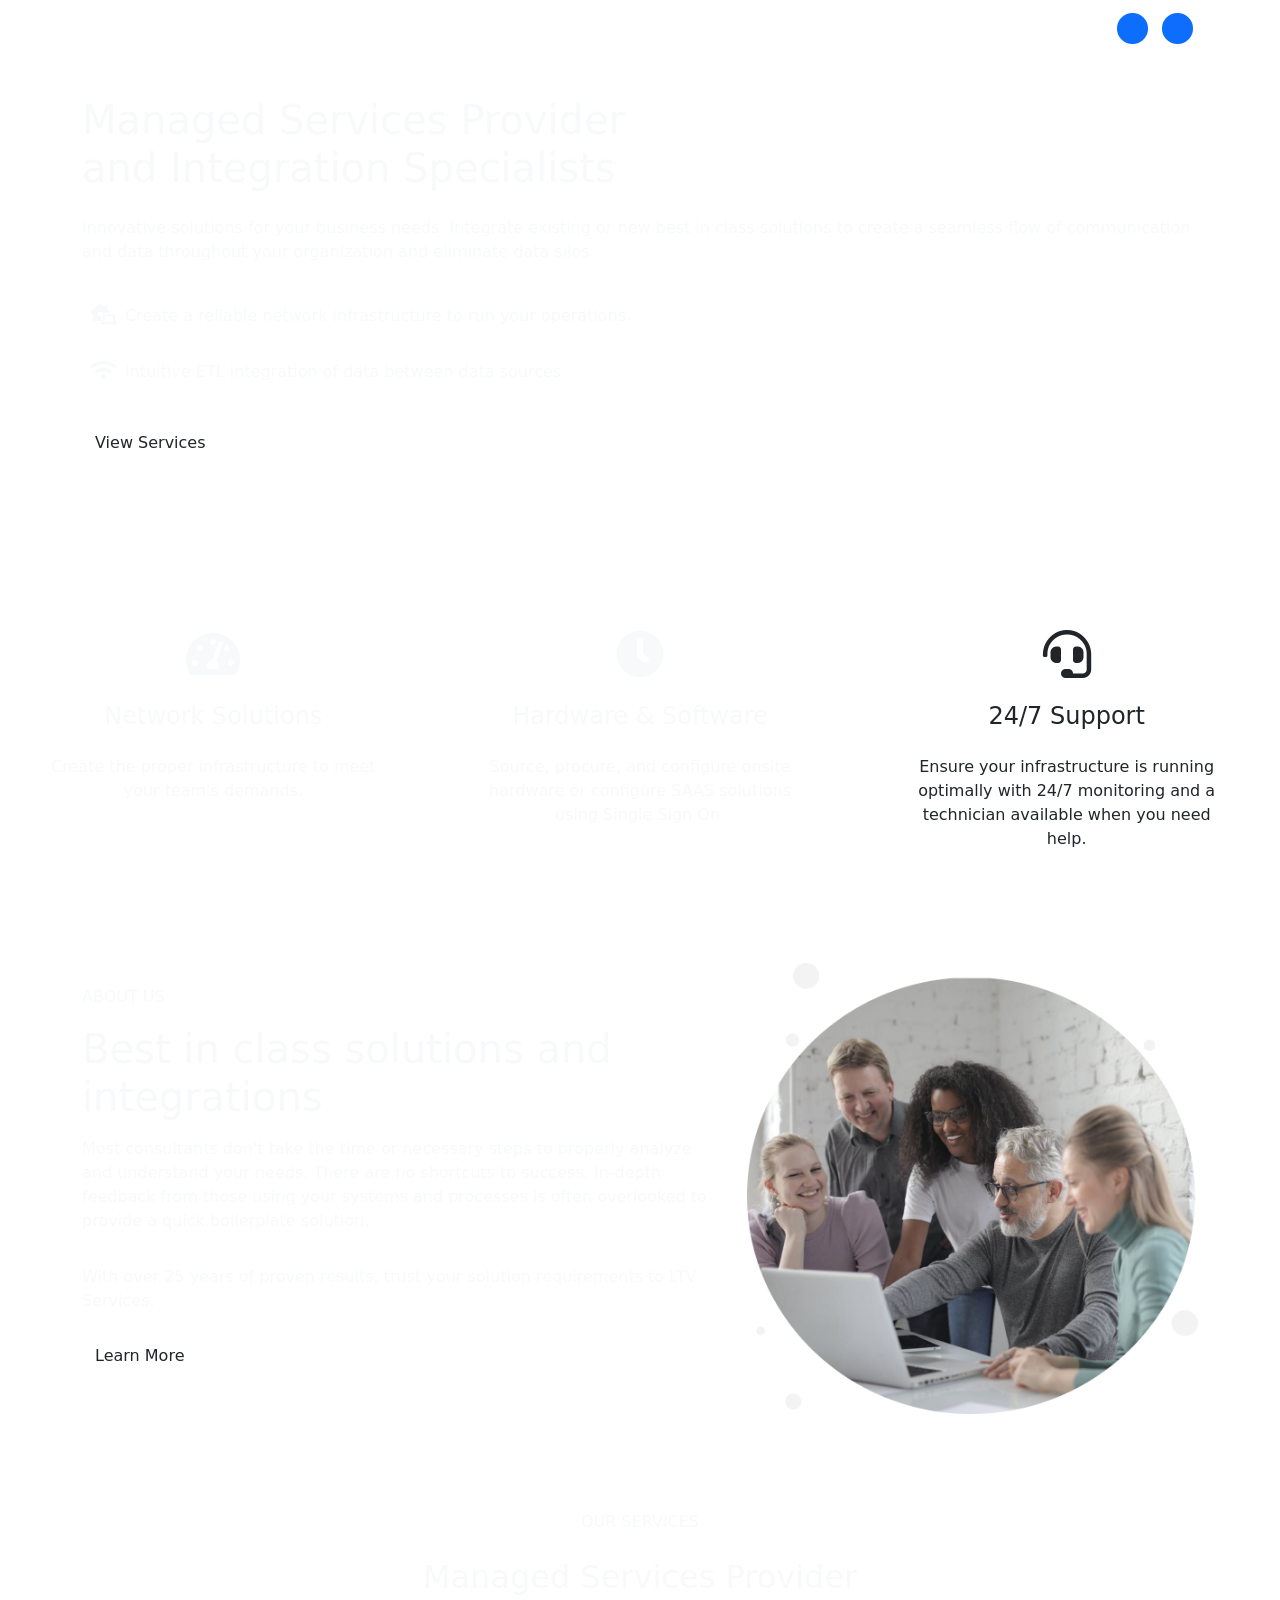
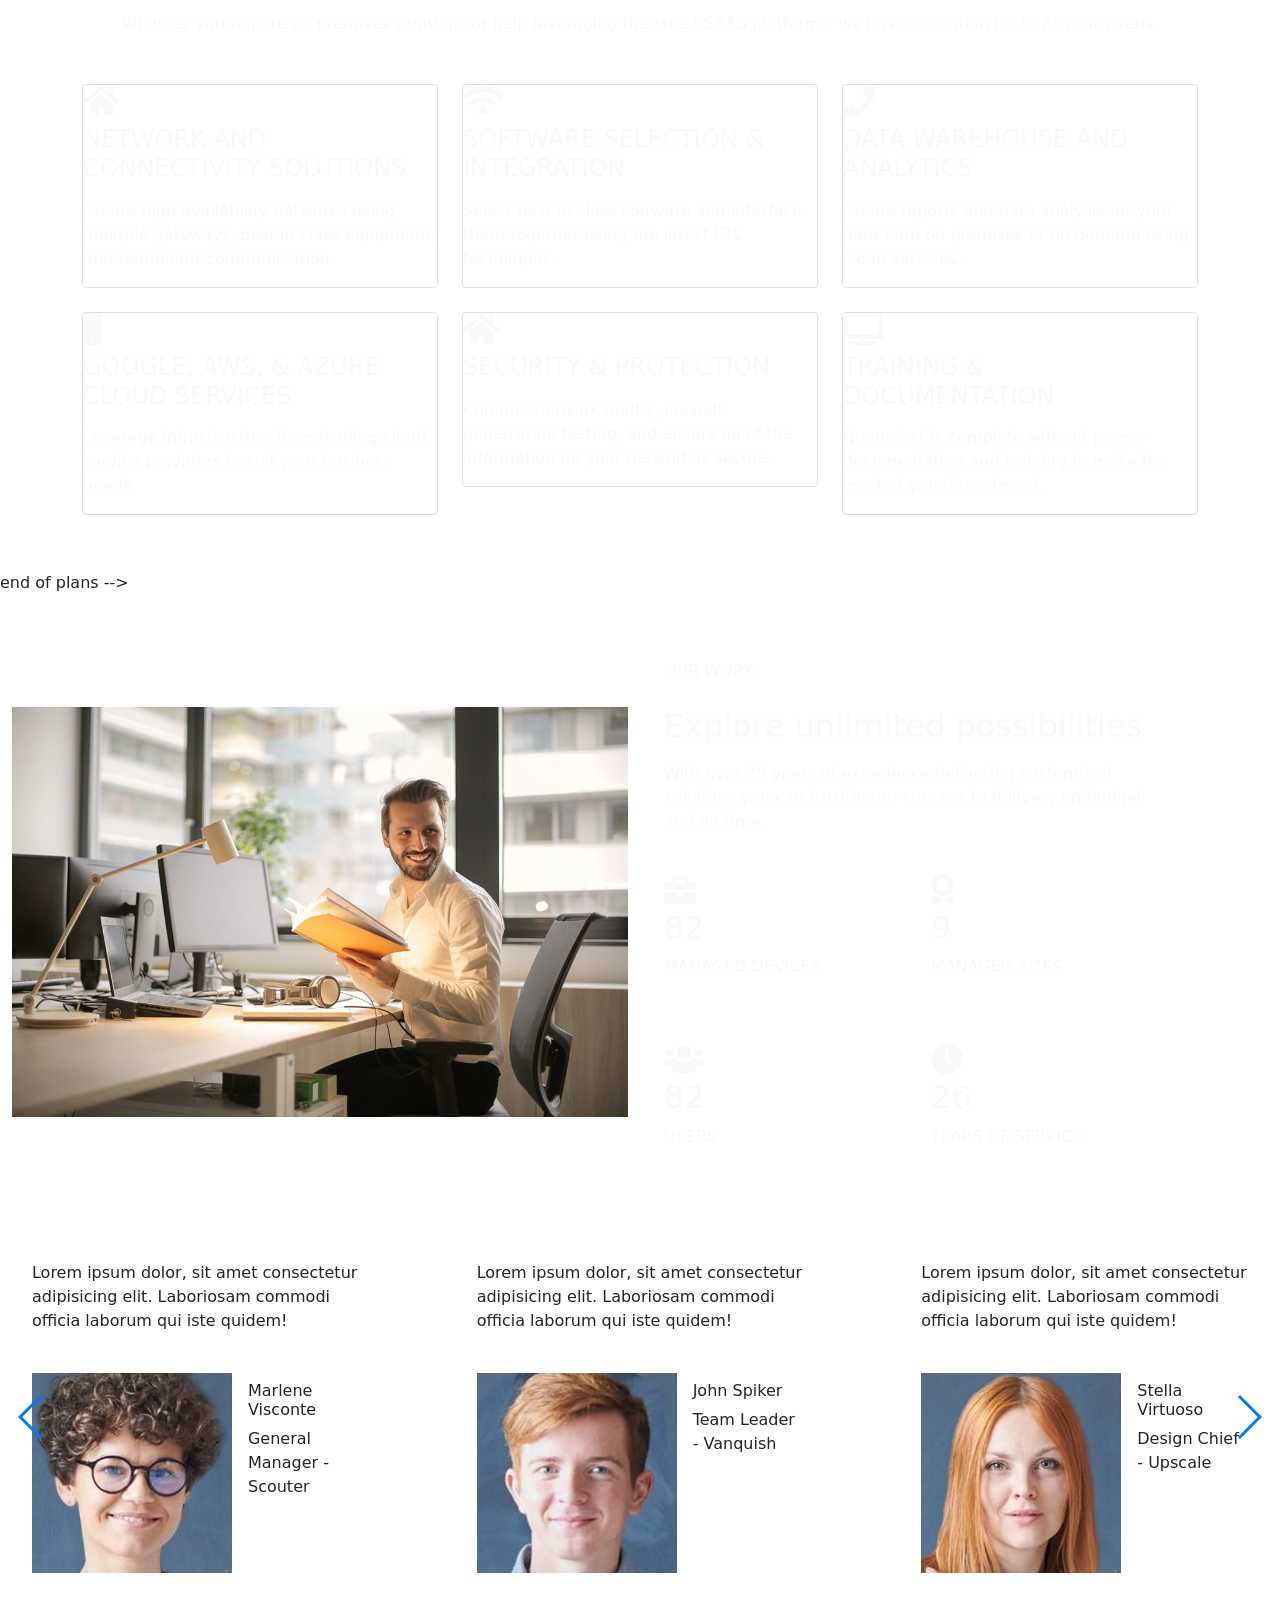
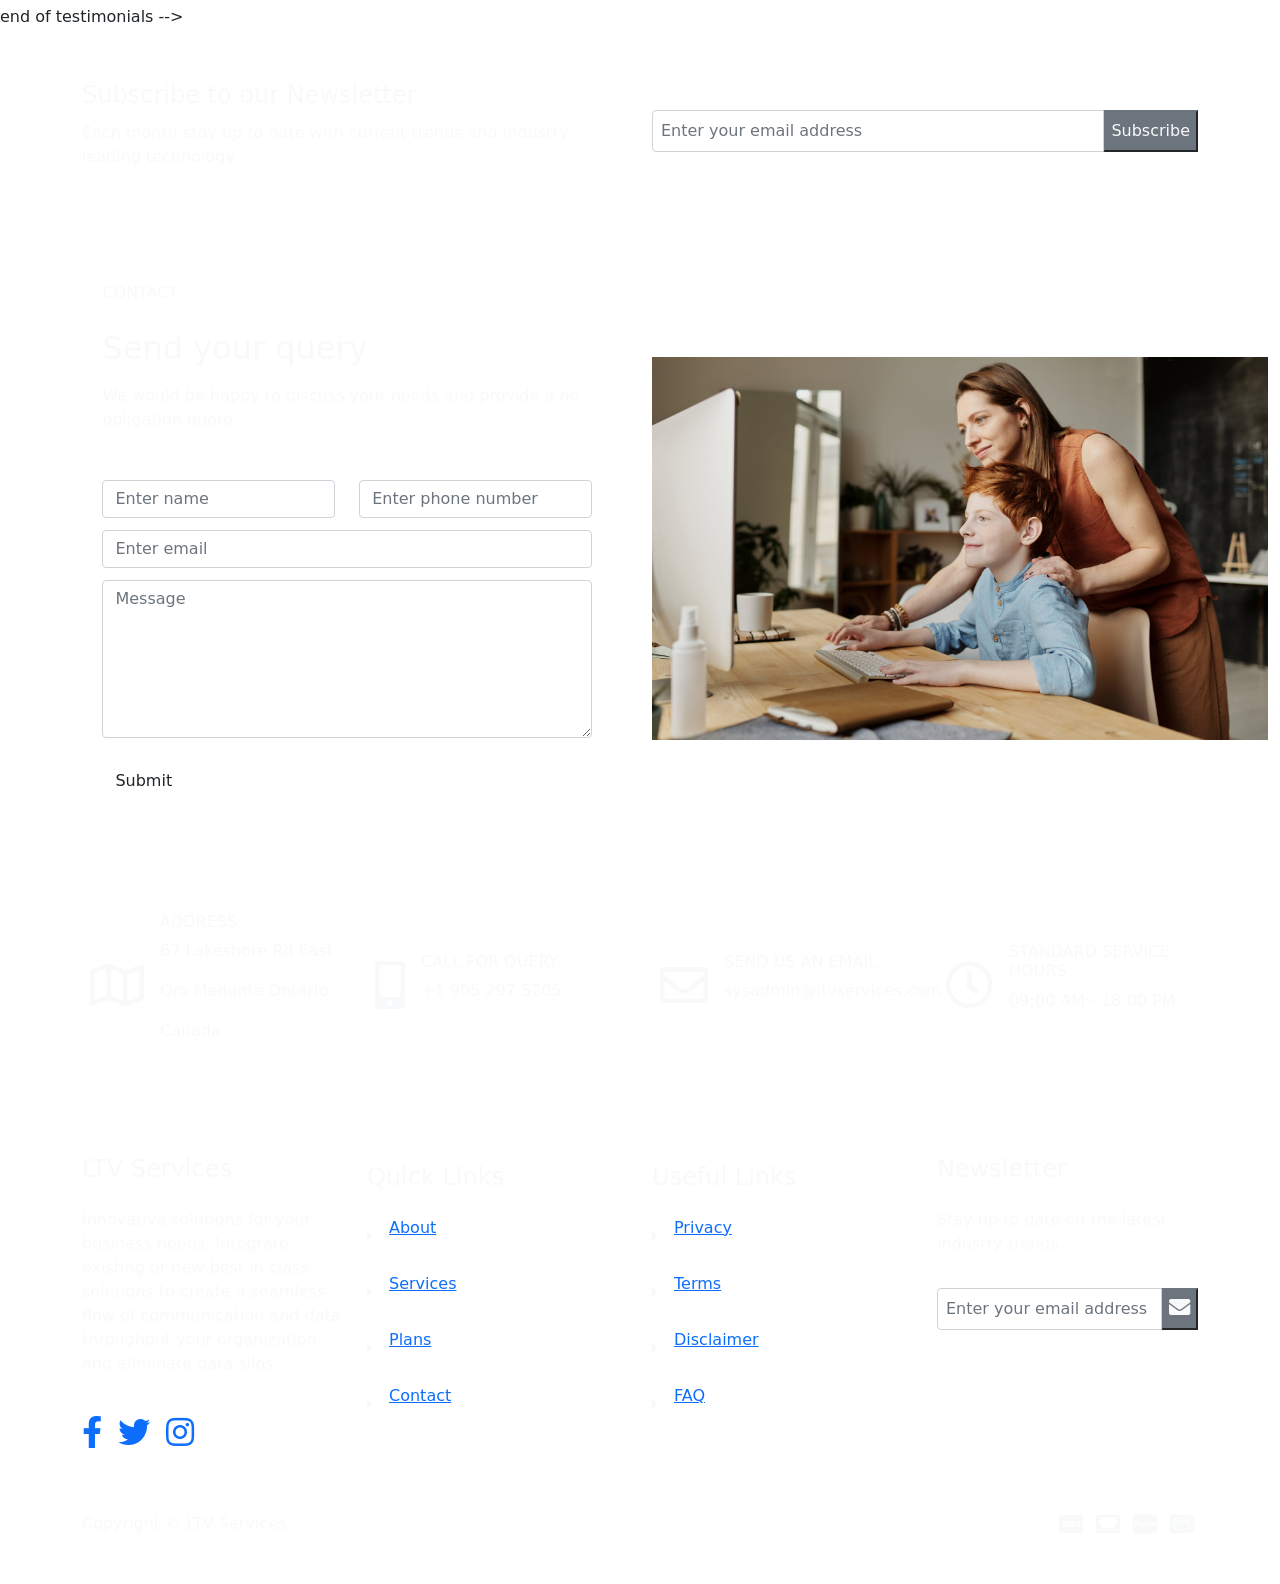
==== commit eca48726: "Update index.html" ====
--- a/index.html
+++ b/index.html
@@ -5,8 +5,8 @@
     <meta name="viewport" content="width=device-width, initial-scale=1, shrink-to-fit=no">
 
     <!-- SEO Meta Tags -->
-    <meta name="description" content="Your description">
-    <meta name="author" content="Your name">
+    <meta name="description" content="Innovative solutions for your business needs.  Integrate existing or new best in class solutions to create a seamless flow of communication and data throughout your organization and eliminate data silos.">
+    <meta name="author" content="LTV Services - MSP and Integration Consulting">
 
     <!-- OG Meta Tags to improve the way the post looks when you share the page on Facebook, Twitter, LinkedIn -->
 	<meta property="og:site_name" content="LTV Services" /> <!-- website name -->
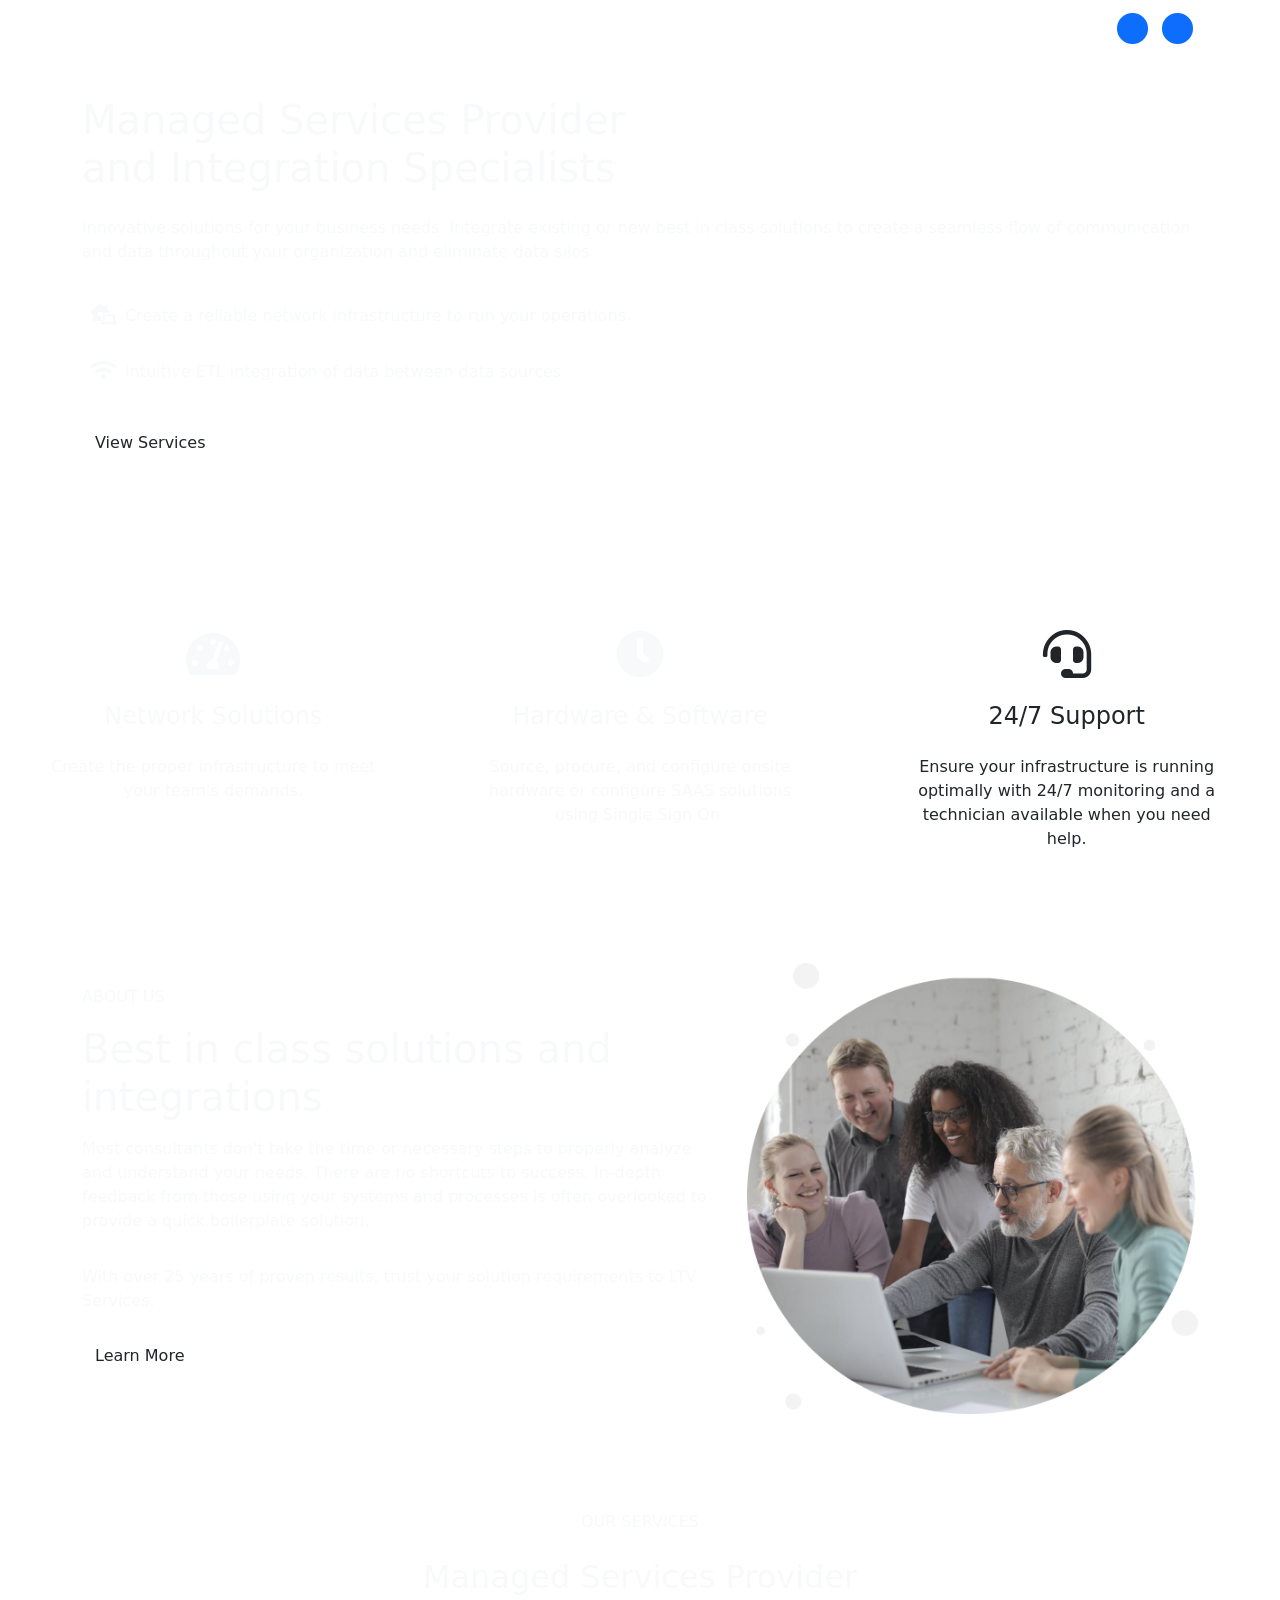
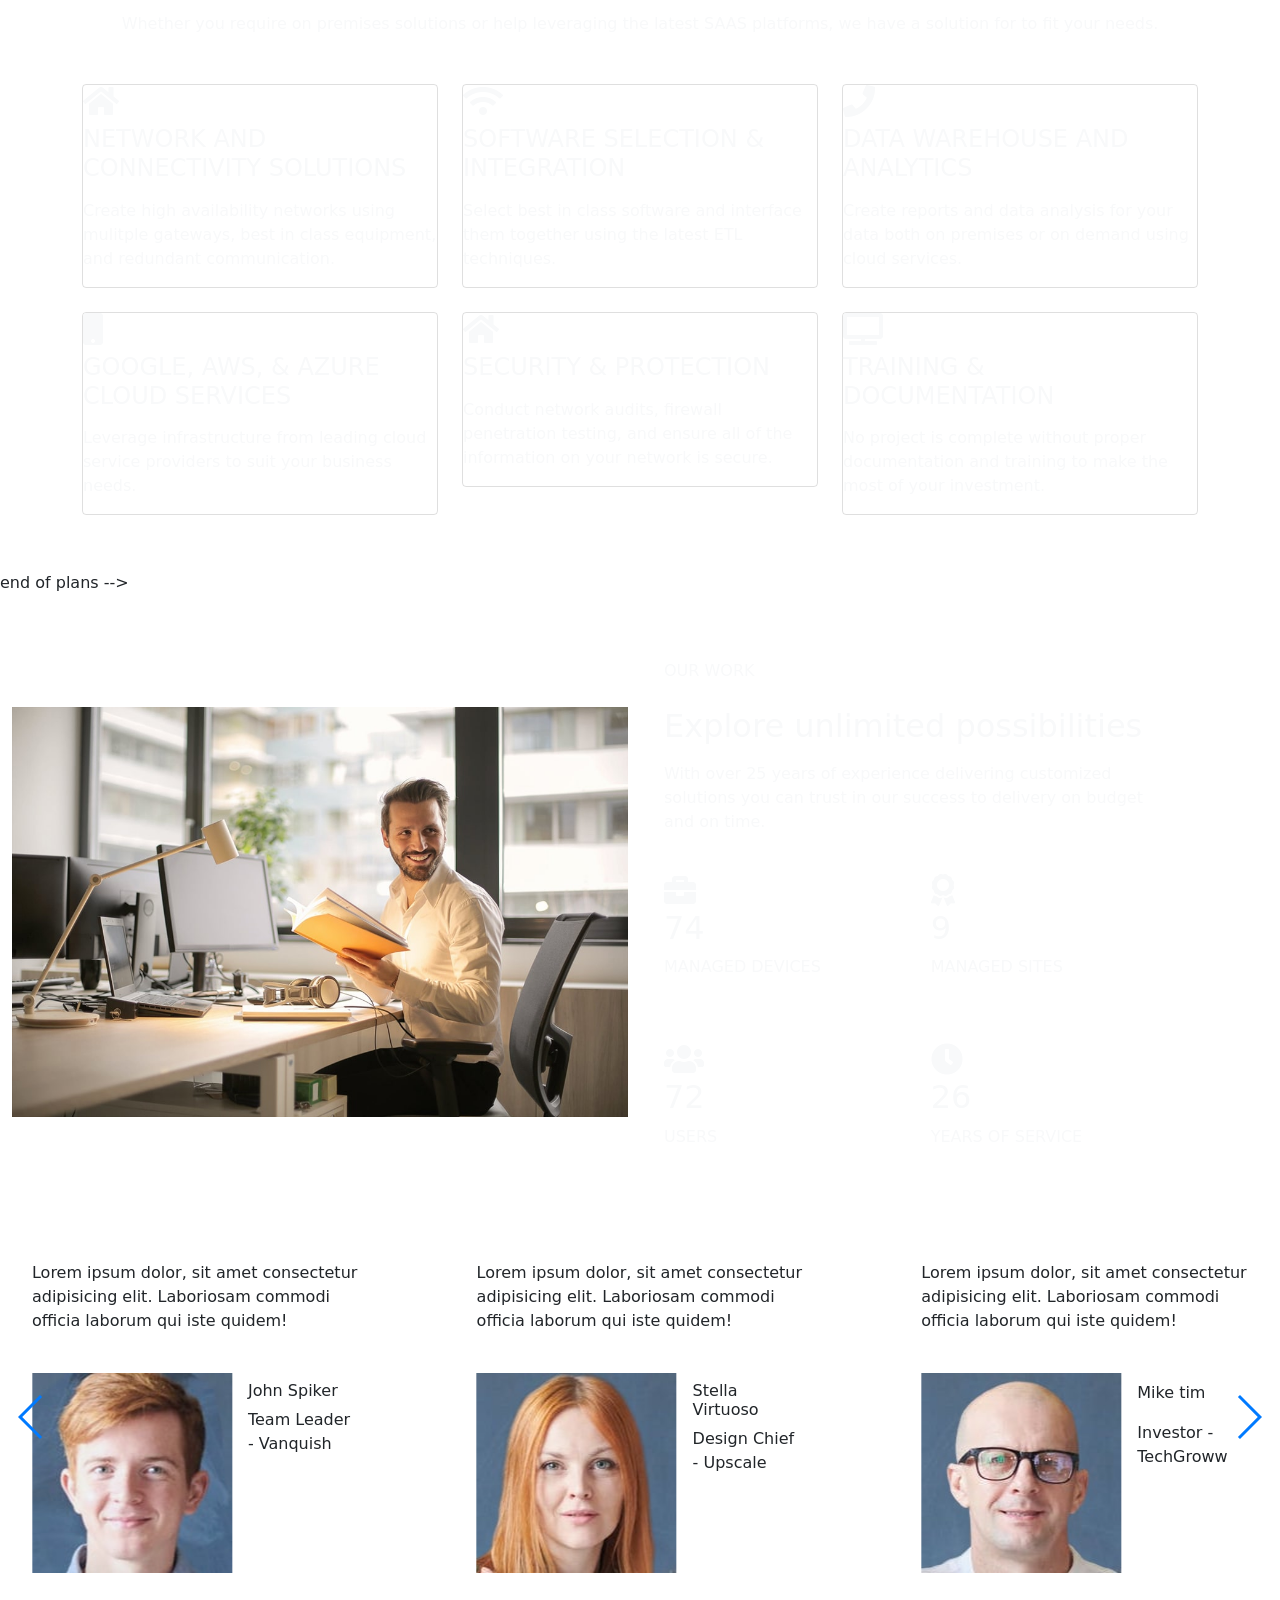
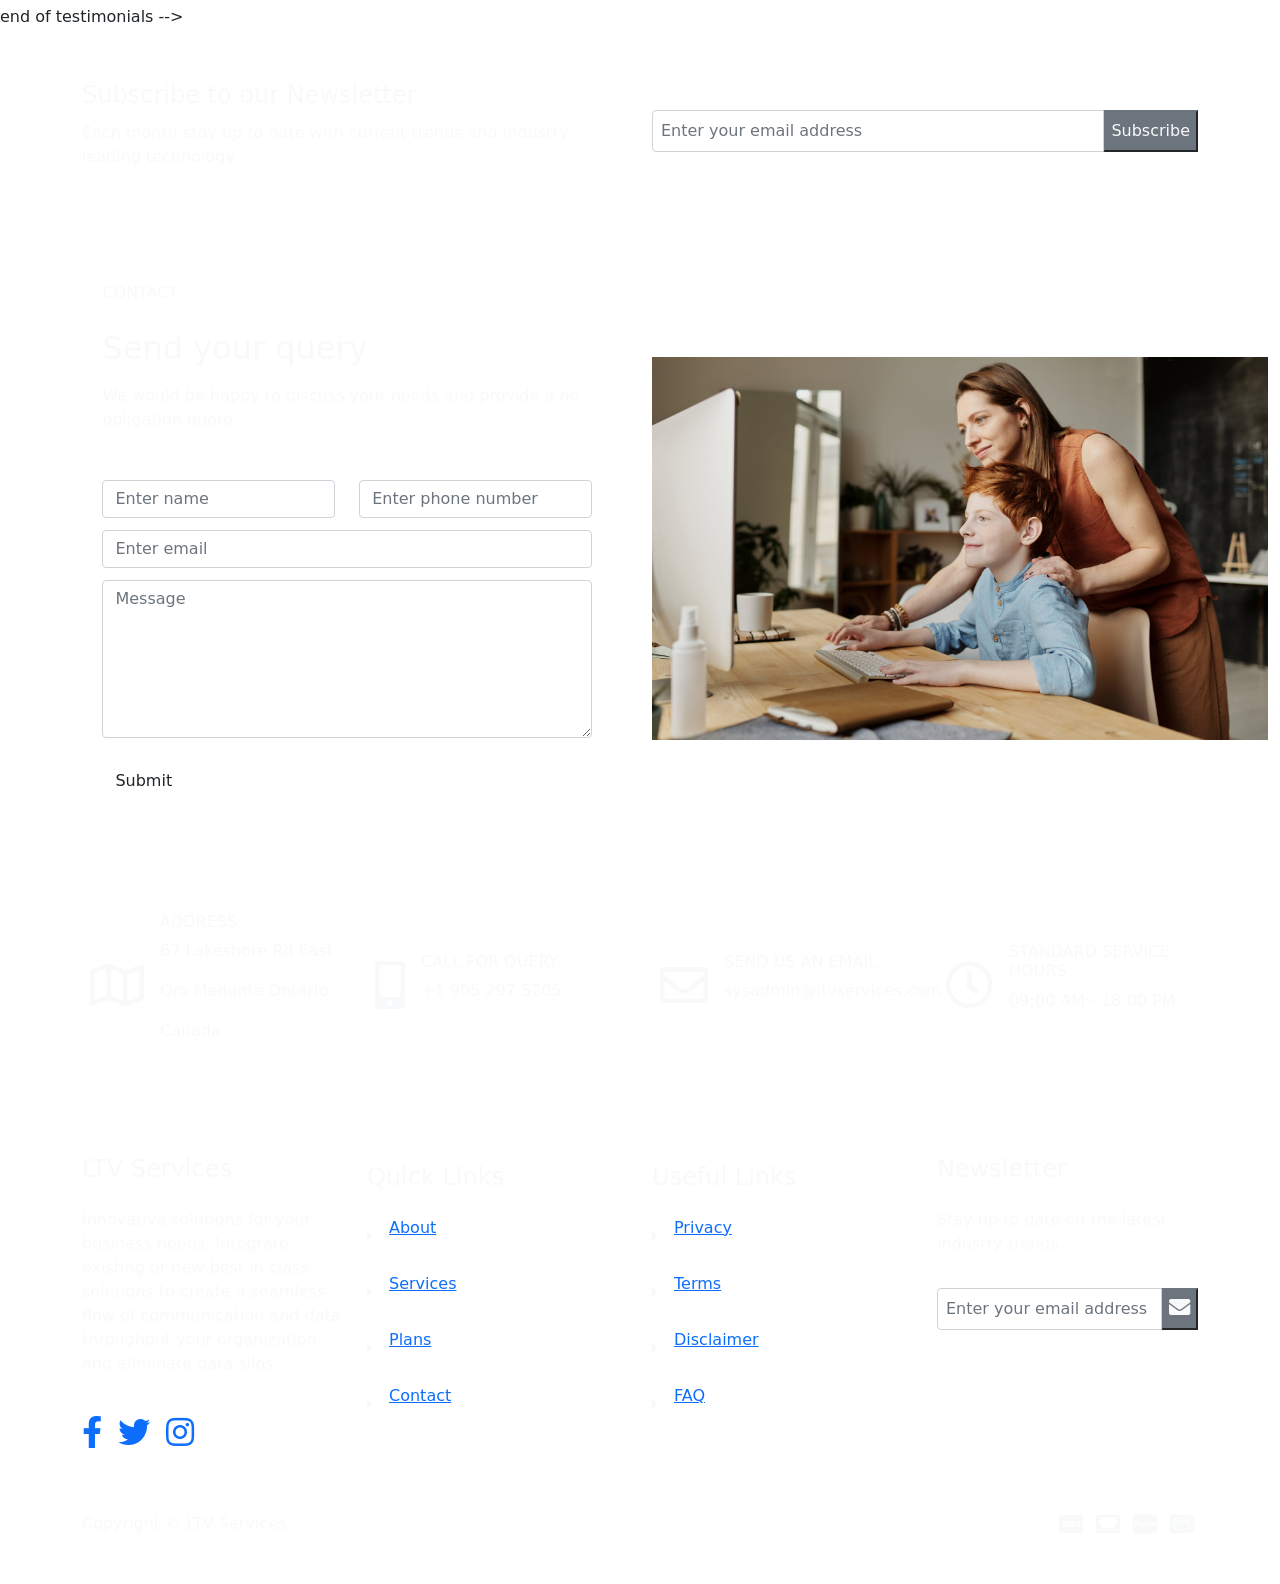
==== commit 553fd47b: "Updated FAQ URL" ====
--- a/index.html
+++ b/index.html
@@ -629,7 +629,7 @@
                         </div>
                         <div class="d-flex align-items-center py-2">
                             <i class="fas fa-caret-right"></i>
-                            <a href="#your-link"><p class="ms-3">FAQ</p></a>
+                            <a href="https://script.google.com/macros/s/AKfycbyAePo9y5K4m1aoLyEjvSN4a21K_wm1WBILi8L_SSZHCB0kuh0WTsYdgdv27ImExuFx/exec"><p class="ms-3">FAQ</p></a>
                         </div>
                     </div>
                 </div> <!-- end of col -->
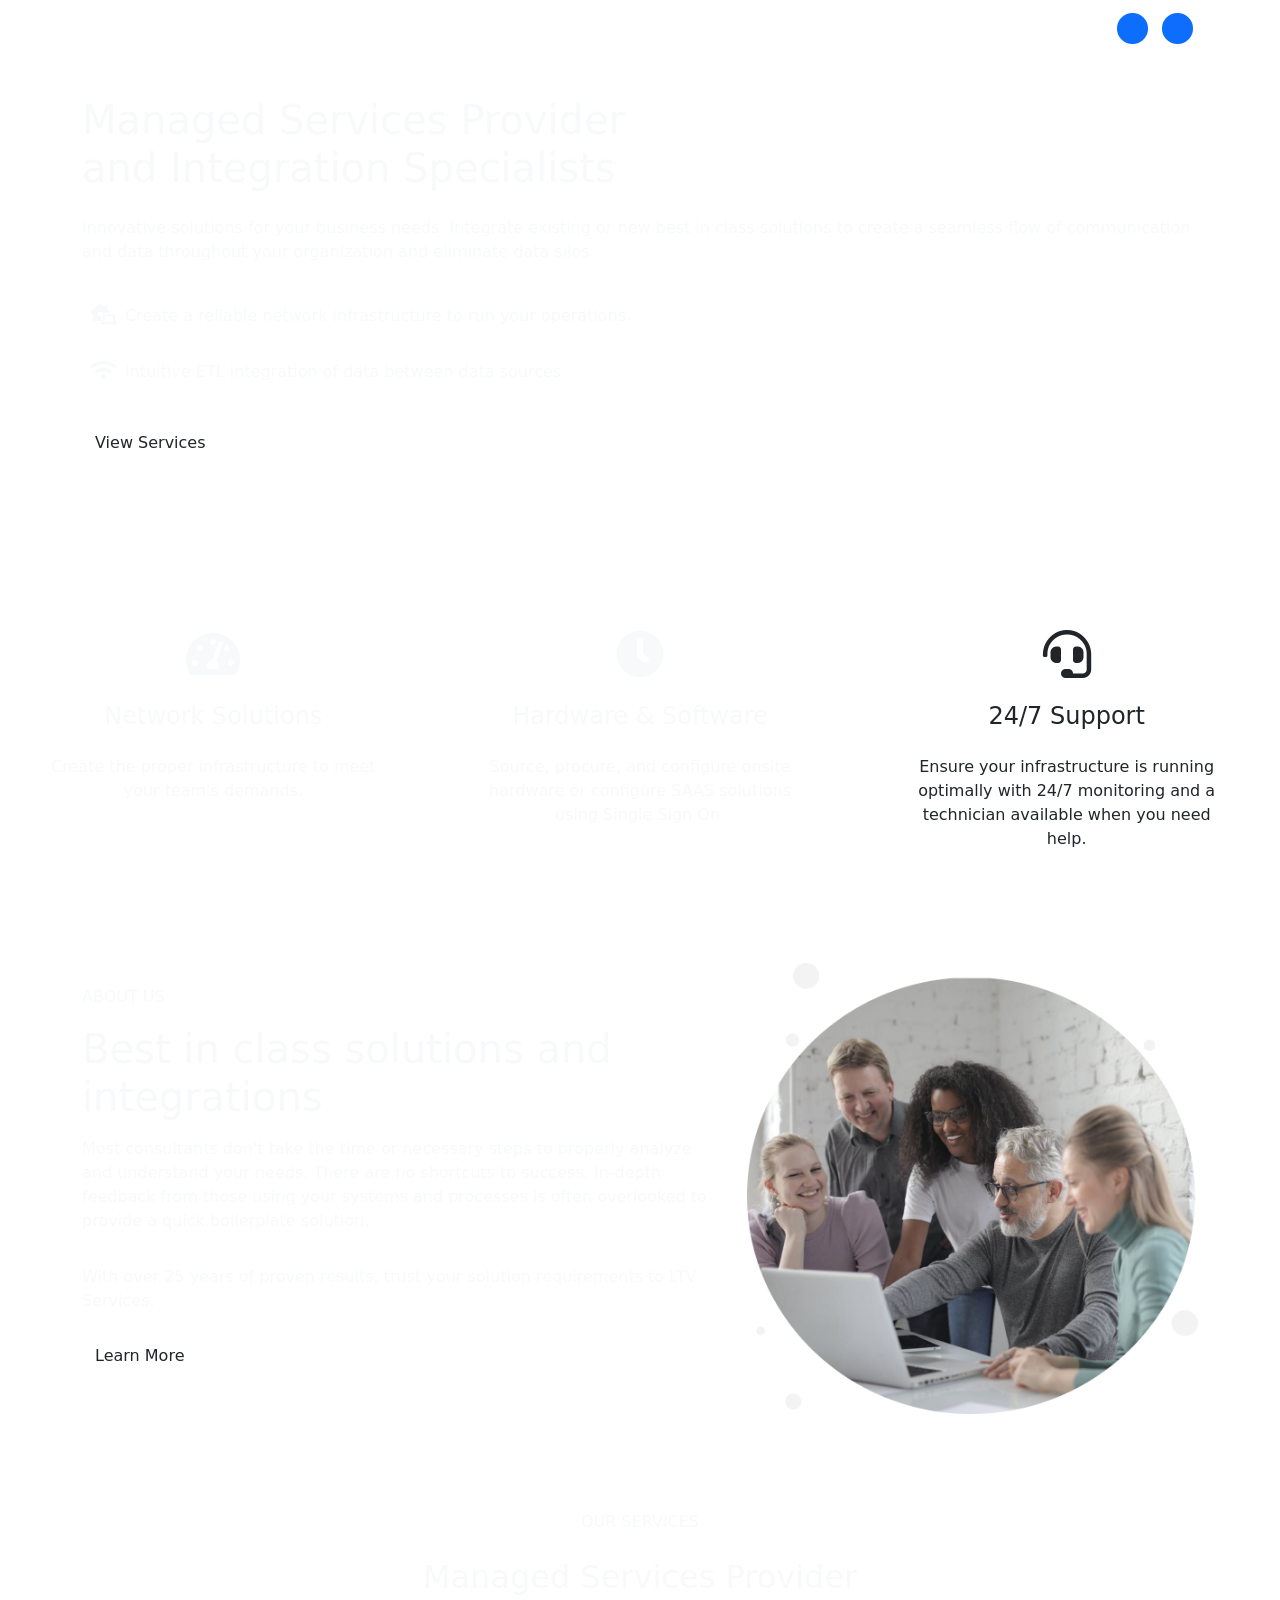
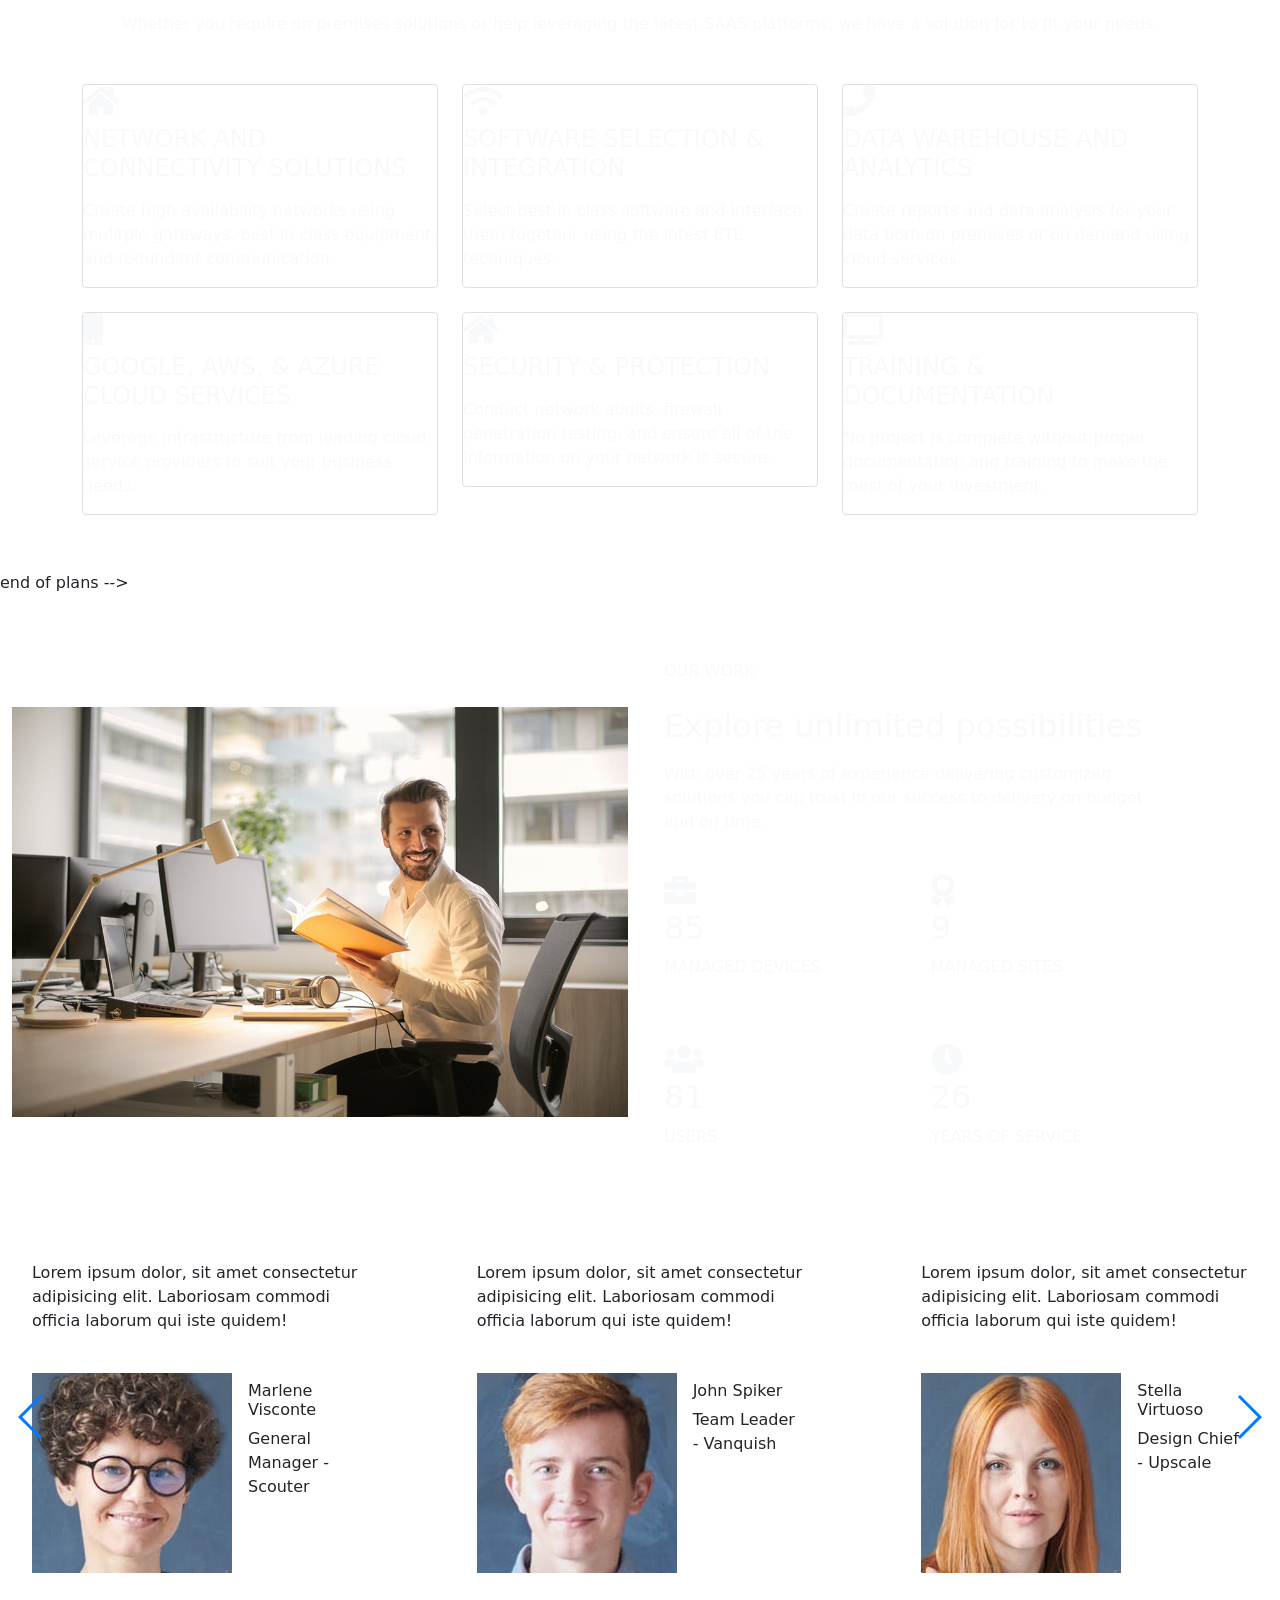
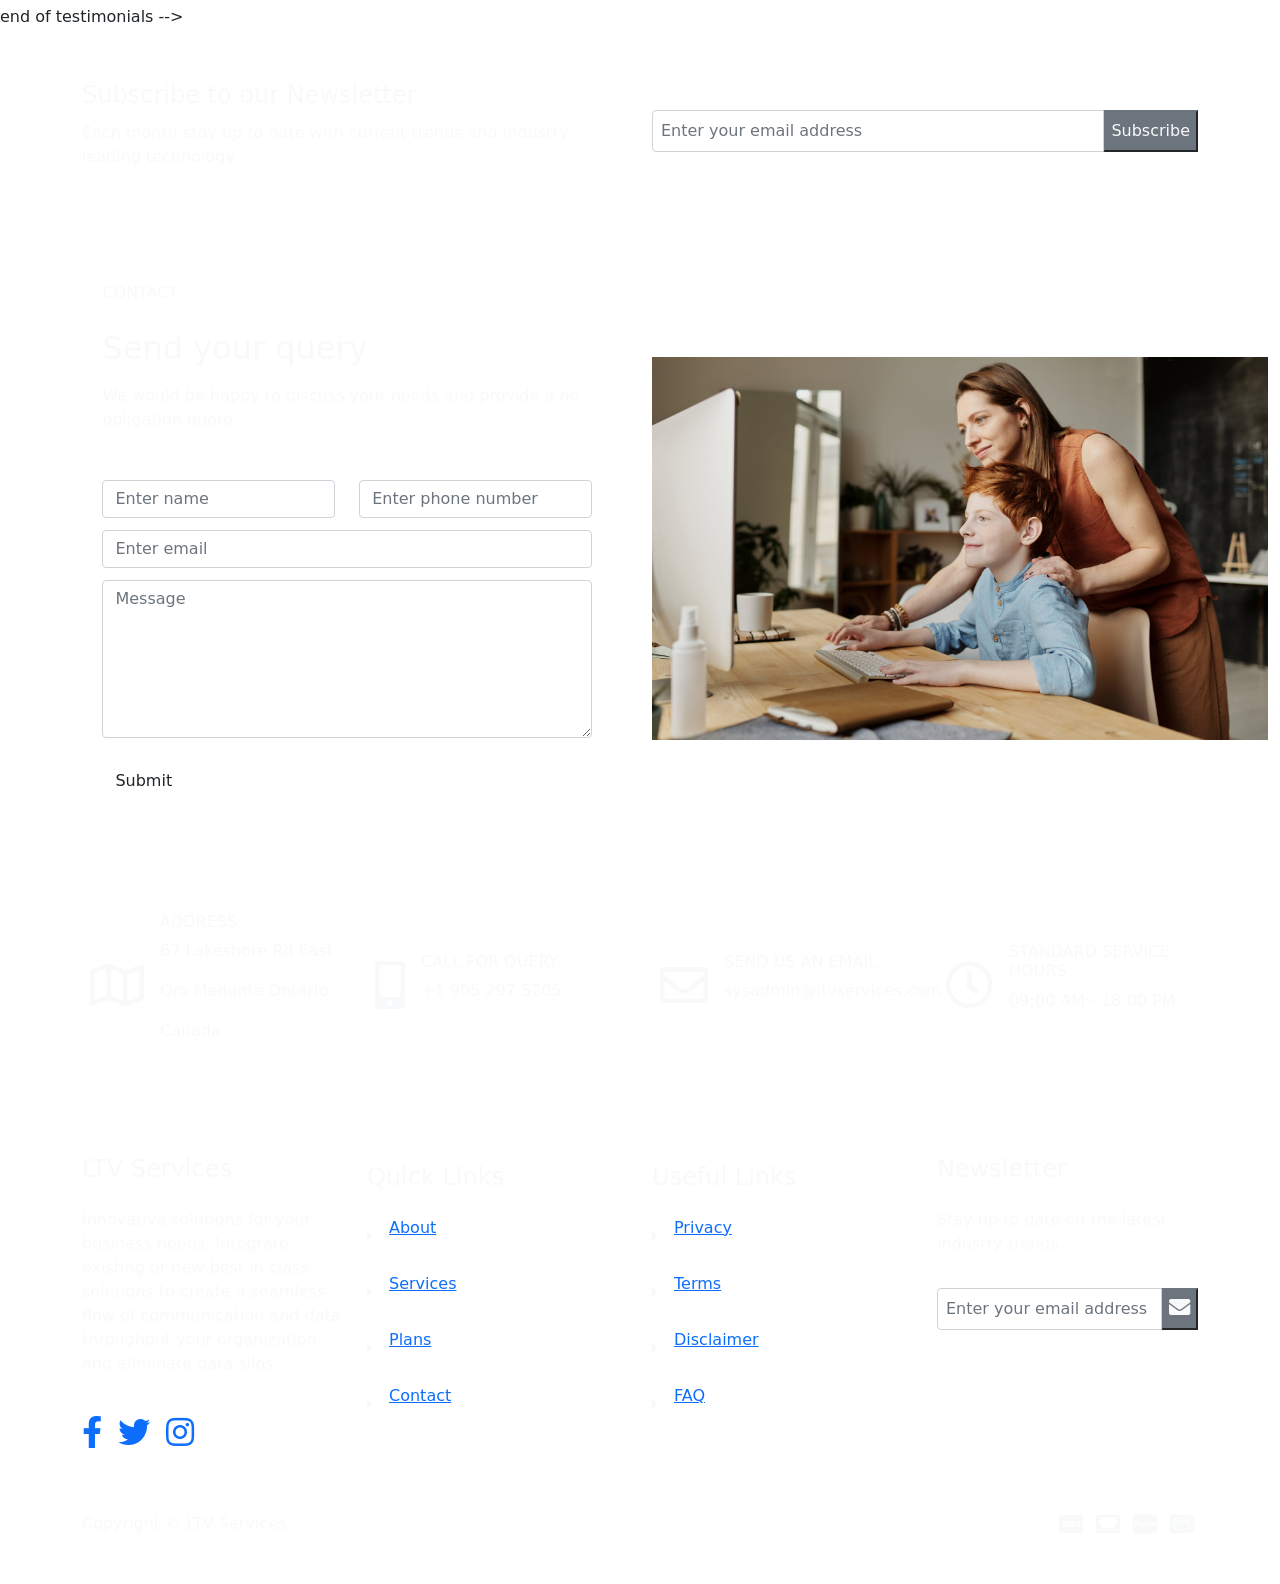
==== commit e7f6b5a3: "Update navigation" ====
--- a/index.html
+++ b/index.html
@@ -55,8 +55,14 @@
                     <li class="nav-item">
                         <a class="nav-link" href="#about">About</a>
                     </li>
-                    <li class="nav-item">
-                        <a class="nav-link" href="#services">Services</a>
+					<li class="nav-item dropdown">
+                        <a class="nav-link dropdown-toggle" id="dropdown01" data-bs-toggle="dropdown" aria-expanded="false" href="#">Services</a>
+                        <ul class="dropdown-menu" aria-labelledby="dropdown01">
+                            <li><a class="dropdown-item" href="https://script.google.com/macros/s/AKfycbyAePo9y5K4m1aoLyEjvSN4a21K_wm1WBILi8L_SSZHCB0kuh0WTsYdgdv27ImExuFx/exec">Receipt Processing</a></li>
+                            <li><div class="dropdown-divider"></div></li>
+                            <li><a class="dropdown-item" href="https://script.google.com/u/0/home/projects/1ex1WLUvQacT_36uUZZ2FCxqr6Mkah32i6lvHgsS-lf7eA5Yq-02QQTSj">Receipt Project Management</a></li>
+
+                        </ul>
                     </li>
                     <li class="nav-item">
                         <a class="nav-link" href="#plans">Plans</a>
@@ -629,7 +635,7 @@
                         </div>
                         <div class="d-flex align-items-center py-2">
                             <i class="fas fa-caret-right"></i>
-                            <a href="https://script.google.com/macros/s/AKfycbyAePo9y5K4m1aoLyEjvSN4a21K_wm1WBILi8L_SSZHCB0kuh0WTsYdgdv27ImExuFx/exec"><p class="ms-3">FAQ</p></a>
+                            <a href="#your-link"><p class="ms-3">FAQ</p></a>
                         </div>
                     </div>
                 </div> <!-- end of col -->
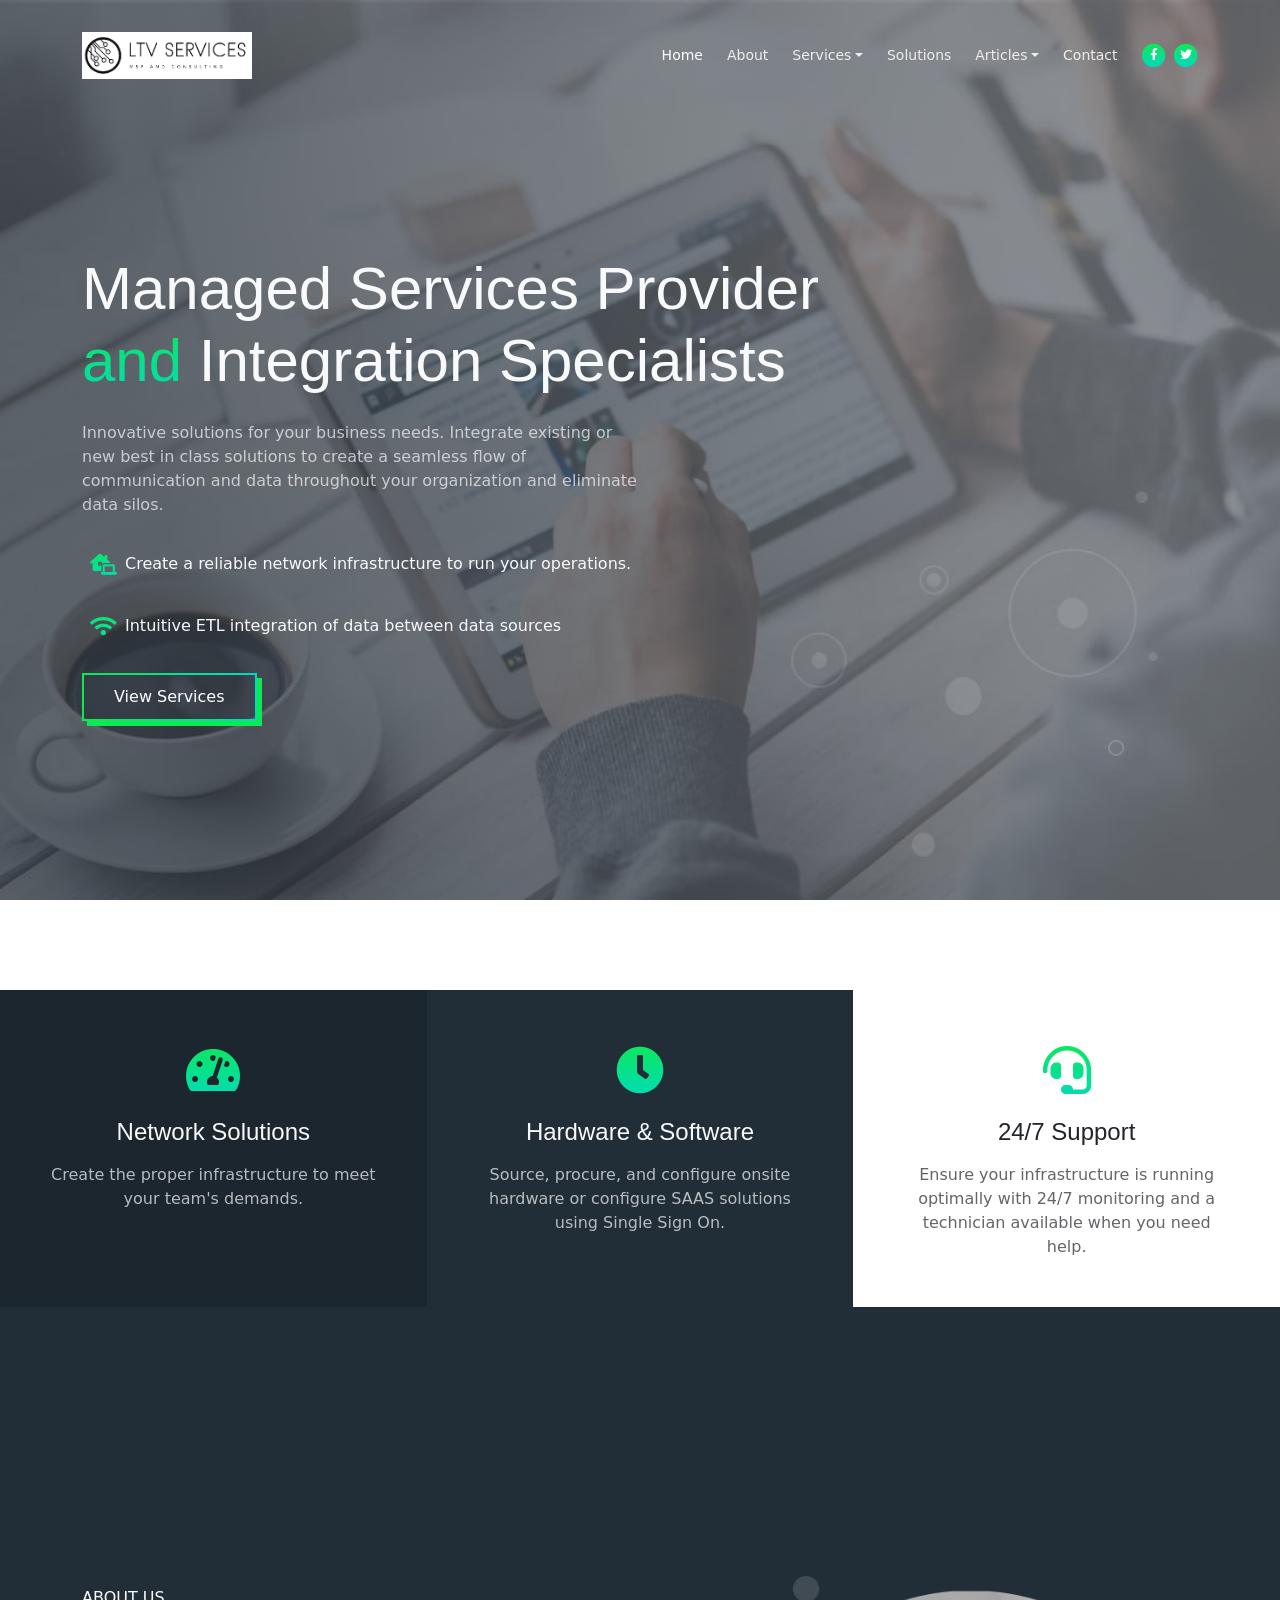
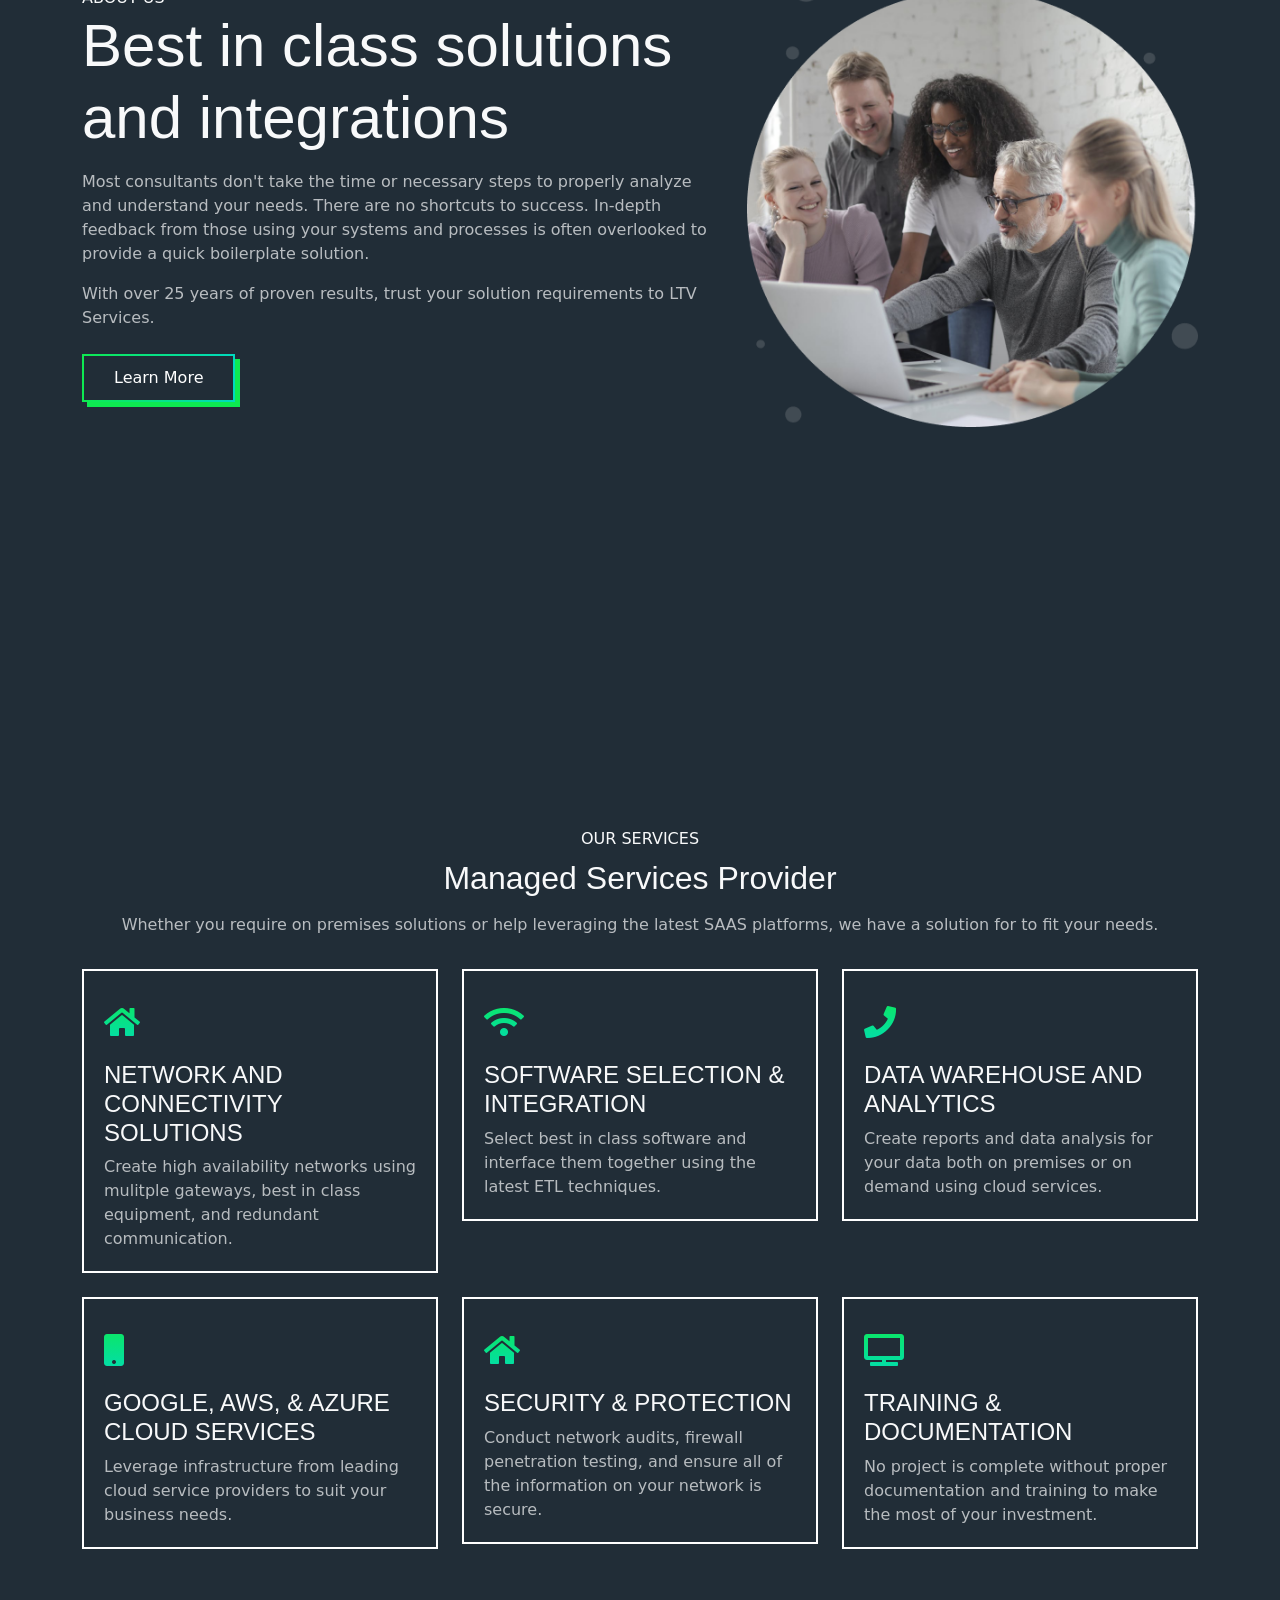
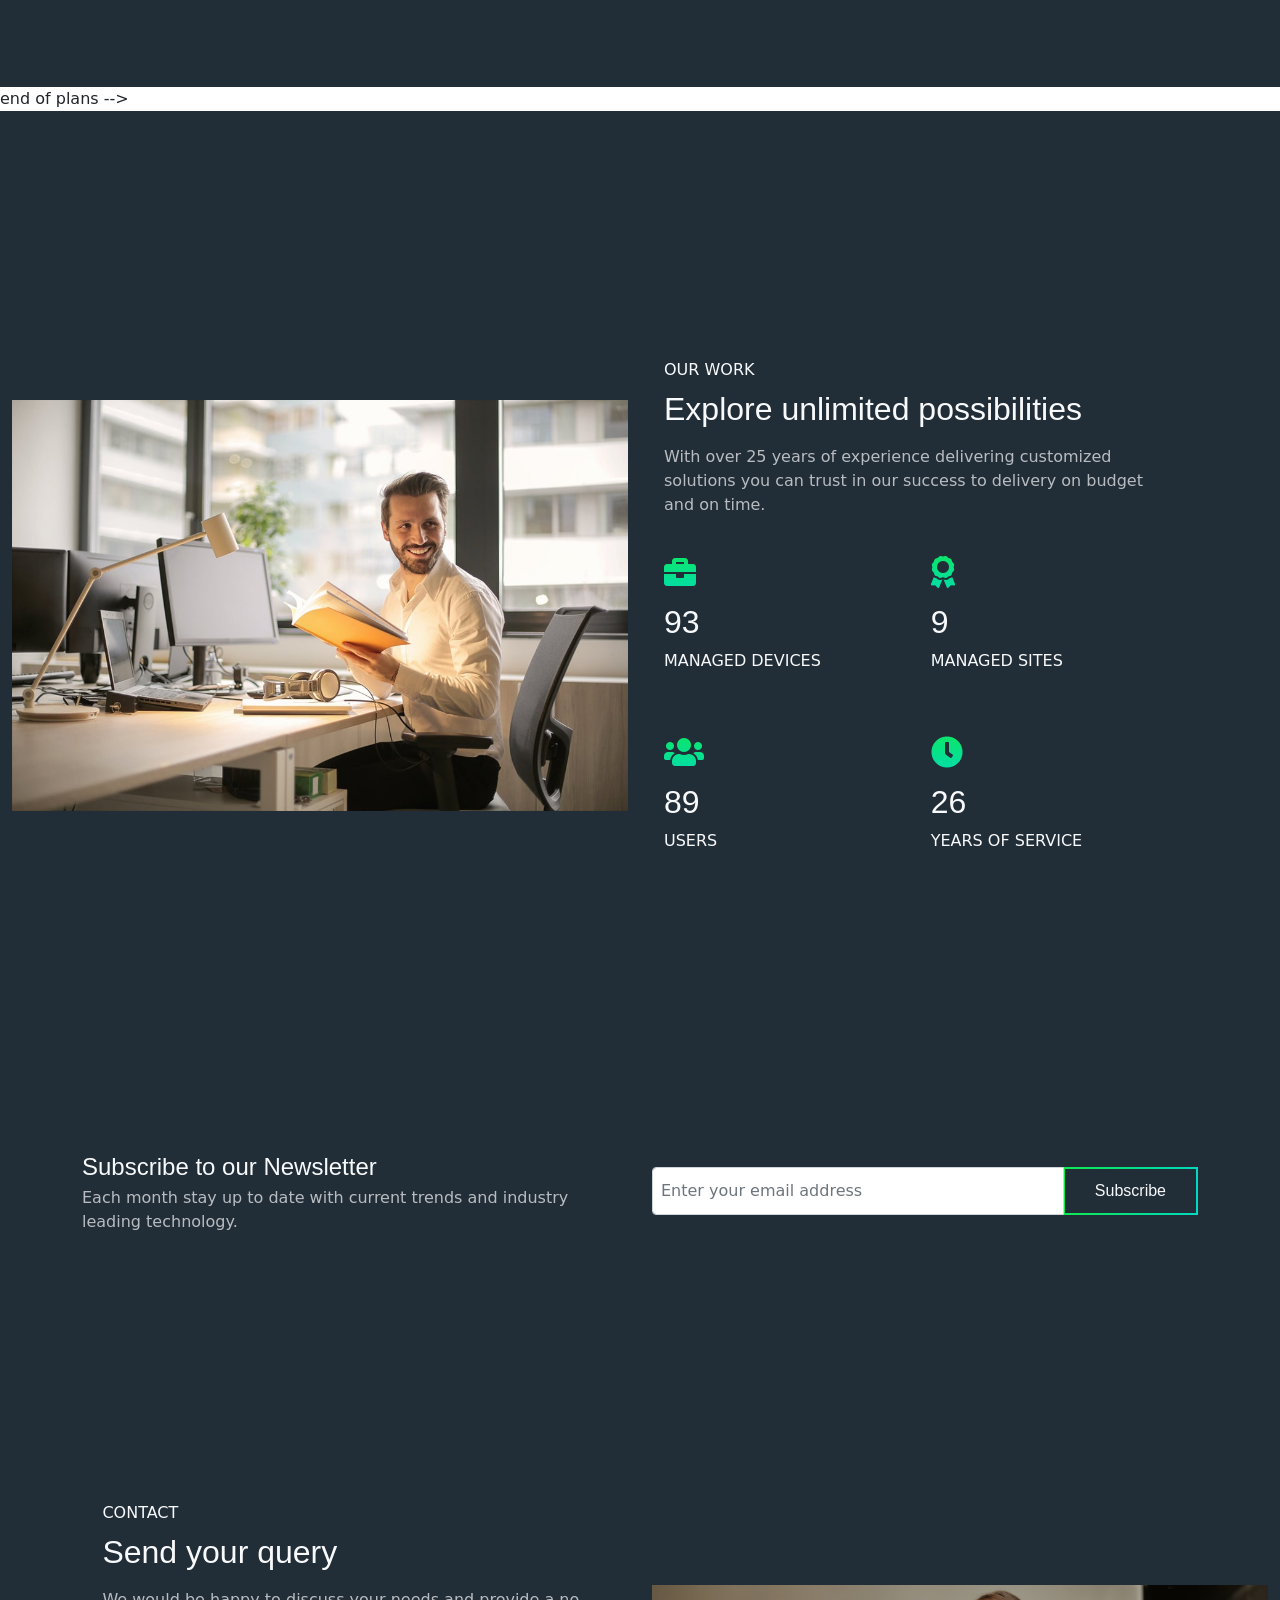
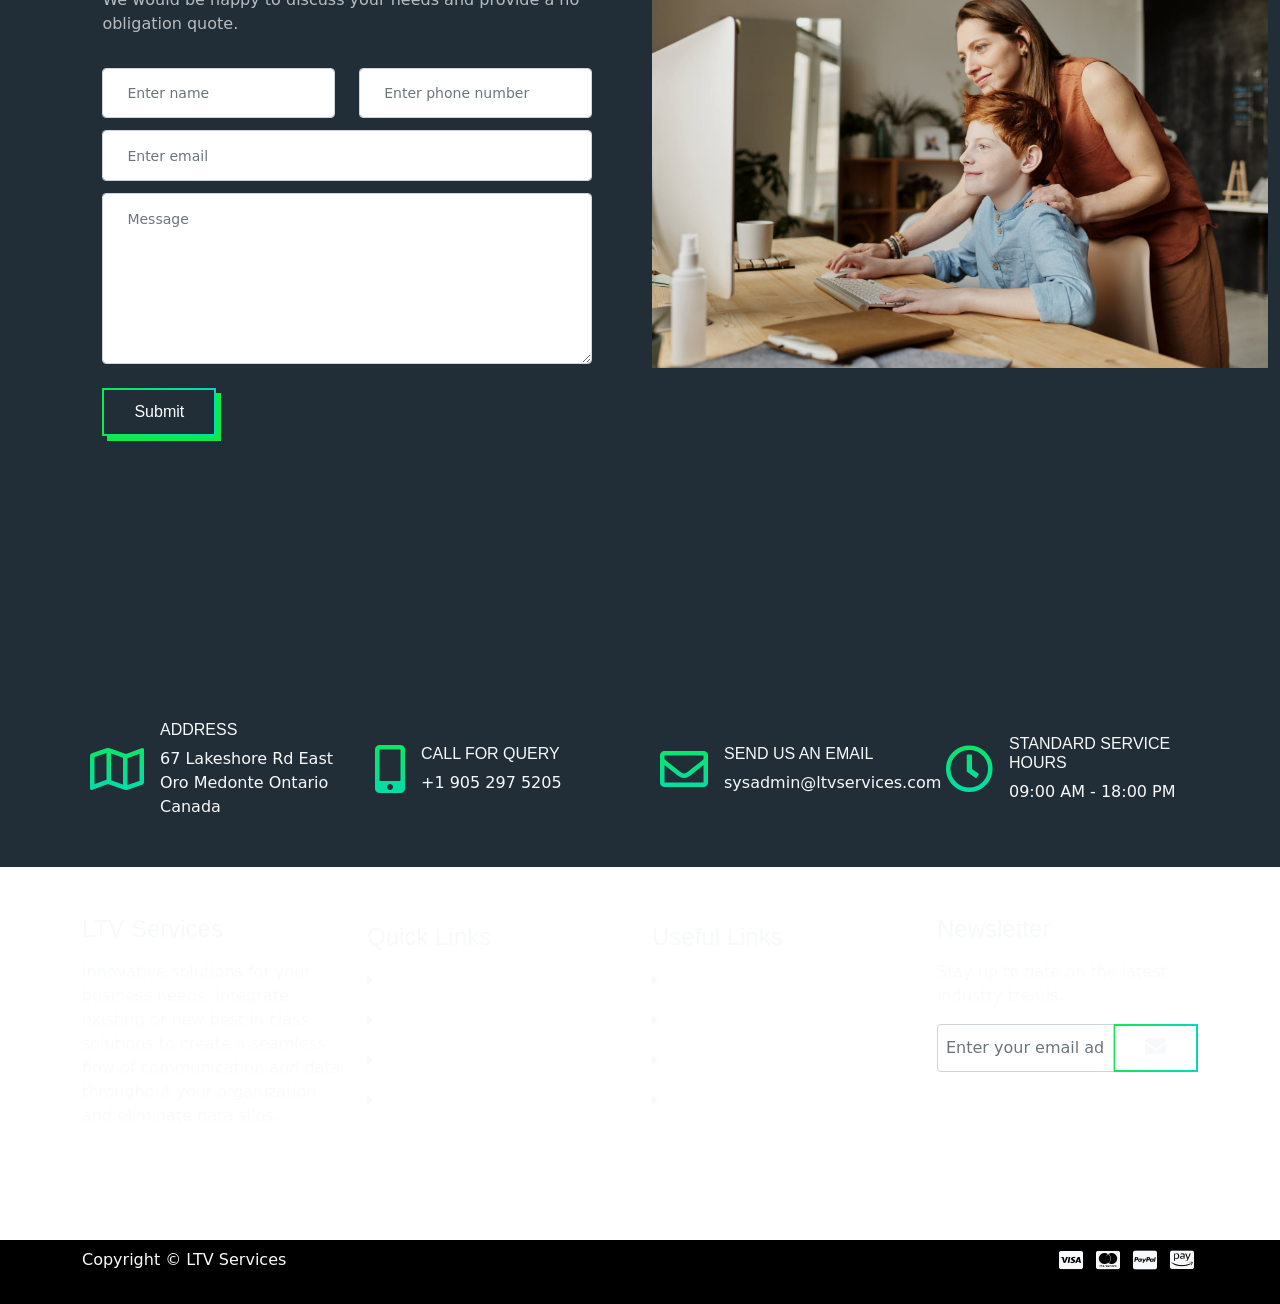
==== commit 10a3abc0: "edited by copilot 20260929" ====
--- a/index.html
+++ b/index.html
@@ -13,8 +13,8 @@
 	<meta property="og:site" content="https://ltvservices.com" /> <!-- website link -->
 	<meta property="og:title" content="LTV Services"/> <!-- title shown in the actual shared post -->
 	<meta property="og:description" content="MSP and Integration Consulting" /> <!-- description shown in the actual shared post -->
-	<meta property="og:image" content="" /> <!-- image link, make sure it's jpg -->
-	<meta property="og:url" content="ltvservices.com" /> <!-- where do you want your post to link to -->
+	<meta property="og:image" content="https://ltvservices.com/assets/images/about.jpg" /> <!-- image link, make sure it's jpg -->
+	<meta property="og:url" content="https://ltvservices.com" /> <!-- where do you want your post to link to -->
 	<meta name="twitter:card" content="summary_large_image"> <!-- to have large image post format in Twitter -->
 
     <!-- Webpage Title -->
@@ -38,10 +38,7 @@
         <div class="container">
 
             <!-- Image Logo -->
-            <!-- <a class="navbar-brand logo-image" href="index.html"><img src="/assets/images/ltv-services-logo.png" alt="LTV Services"></a> -->
-
-            <!-- Text Logo - Use this if you don't have a graphic logo -->
-            <a class="navbar-brand logo-text" href="index.html">LTV Services</a>
+            <a class="navbar-brand logo-image" href="index.html"><img src="./assets/images/ltv-services-logo.png" alt="LTV Services"></a>
 
             <button class="navbar-toggler p-0 border-0" type="button" id="navbarSideCollapse" aria-label="Toggle navigation">
                 <span class="navbar-toggler-icon"></span>
@@ -56,8 +53,8 @@
                         <a class="nav-link" href="#about">About</a>
                     </li>
 					<li class="nav-item dropdown">
-                        <a class="nav-link dropdown-toggle" id="dropdown01" data-bs-toggle="dropdown" aria-expanded="false" href="#">Services</a>
-                        <ul class="dropdown-menu" aria-labelledby="dropdown01">
+                        <a class="nav-link dropdown-toggle" id="servicesDropdown" data-bs-toggle="dropdown" aria-expanded="false" href="#">Services</a>
+                        <ul class="dropdown-menu" aria-labelledby="servicesDropdown">
                             <li><a class="dropdown-item" href="https://script.google.com/macros/s/AKfycbyAePo9y5K4m1aoLyEjvSN4a21K_wm1WBILi8L_SSZHCB0kuh0WTsYdgdv27ImExuFx/exec">Receipt Processing</a></li>
                             <li><div class="dropdown-divider"></div></li>
                             <li><a class="dropdown-item" href="https://script.google.com/u/0/home/projects/1ex1WLUvQacT_36uUZZ2FCxqr6Mkah32i6lvHgsS-lf7eA5Yq-02QQTSj">Receipt Project Management</a></li>
@@ -65,12 +62,12 @@
                         </ul>
                     </li>
                     <li class="nav-item">
-                        <a class="nav-link" href="#plans">Plans</a>
+                        <a class="nav-link" href="#services">Solutions</a>
                     </li>
                     <li class="nav-item dropdown">
-                        <a class="nav-link dropdown-toggle" id="dropdown01" data-bs-toggle="dropdown" aria-expanded="false" href="#">Articles</a>
+                        <a class="nav-link dropdown-toggle" id="articlesDropdown" data-bs-toggle="dropdown" aria-expanded="false" href="#">Articles</a>
                         
-                        <ul class="dropdown-menu" aria-labelledby="dropdown01">
+                        <ul class="dropdown-menu" aria-labelledby="articlesDropdown">
                             <li><a class="dropdown-item" href="article.html">Article Details</a></li>
                             <li><div class="dropdown-divider"></div></li>
                             <li><a class="dropdown-item" href="terms.html">Terms Conditions</a></li>
@@ -157,7 +154,7 @@
                     <p class="py-2 para-light">With over 25 years of proven results, trust your solution requirements to LTV Services.</p>
 
                     <div class="my-3">
-                        <a class="btn" href="#your-link">Learn More</a>
+                        <a class="btn" href="#services">Learn More</a>
                     </div>
                 </div>
                 <div class="col-lg-5 text-center py-4 py-sm-0" data-aos="fade-down"> 
@@ -361,110 +358,6 @@
     </section> <!-- end of work -->
 
 
-    <!-- Testimonials (Under Development)
-    <div class="slider-1 testimonial text-light d-flex align-items-center">
-        <div class="container">
-            <div class="row">
-                <div class="text-center w-lg-75 m-auto pb-4">
-                    <p>TESTIMONIALS</p>
-                    <h2 class="py-2">What Our Clients Says</h2>
-                    <p class="para-light">Lorem ipsum dolor sit, amet consectetur adipisicing elit. Adipisci esse facilis vel, neque ipsa mollitia impedit, commodi ab illo dignissimos, voluptatum quae amet sed tenetur dolores reprehenderit laudantium quo sint.</p>
-                </div>
-            </div> <!-- end of row -->
-            <div class="row p-2" data-aos="zoom-in">
-                <div class="col-lg-12">
-
-                    <!-- Card Slider -->
-                    <div class="slider-container">
-                        <div class="swiper-container card-slider">
-                            <div class="swiper-wrapper">
-                                
-                                <!-- Slide -->
-                                <div class="swiper-slide">
-                                    <div class="testimonial-card p-4">
-                                        <p>Lorem ipsum dolor, sit amet consectetur adipisicing elit. Laboriosam commodi officia laborum qui iste quidem!</p>
-                                    
-                                        <div class="d-flex pt-4">
-                                            <div>
-                                                <img class="avatar" src="./assets/images/testimonial-1.jpg" alt="testimonial">
-                                            </div>
-                                            <div class="ms-3 pt-2">
-                                                <h6>Marlene Visconte</h6>
-                                                <p>General Manager - Scouter</p>
-                                            </div>
-                                        </div>
-                                    </div>
-                                </div> <!-- end of swiper-slide -->
-                                <!-- end of slide -->
-        
-                                <!-- Slide -->
-                                <div class="swiper-slide">
-                                    <div class="testimonial-card p-4">
-                                        <p>Lorem ipsum dolor, sit amet consectetur adipisicing elit. Laboriosam commodi officia laborum qui iste quidem!</p>
-                                        <div class="d-flex pt-4">
-                                            <div>
-                                                <img class="avatar" src="./assets/images/testimonial-2.jpg" alt="testimonial">
-                                            </div>
-                                            <div class="ms-3 pt-2">
-                                                <h6>John Spiker</h6>
-                                                <p>Team Leader - Vanquish</p>
-                                            </div>
-                                        </div>
-                                    </div>
-                                </div> <!-- end of swiper-slide -->
-                                <!-- end of slide -->
-        
-                                <!-- Slide -->
-                                <div class="swiper-slide">
-                                    <div class="testimonial-card p-4">
-                                        <p>Lorem ipsum dolor, sit amet consectetur adipisicing elit. Laboriosam commodi officia laborum qui iste quidem!</p>
-                                        <div class="d-flex pt-4">
-                                            <div>
-                                                <img class="avatar" src="./assets/images/testimonial-3.jpg" alt="testimonial">
-                                            </div>
-                                            <div class="ms-3 pt-2">
-                                                <h6>Stella Virtuoso</h6>
-                                                <p>Design Chief - Upscale</p>
-                                            </div>
-                                        </div>
-                                    </div>      
-                                </div> <!-- end of swiper-slide -->
-                                <!-- end of slide -->
-        
-                                <!-- Slide -->
-                                <div class="swiper-slide">
-                                    <div class="testimonial-card p-4">
-                                        <p>Lorem ipsum dolor, sit amet consectetur adipisicing elit. Laboriosam commodi officia laborum qui iste quidem!</p>
-                                        <div class="d-flex pt-4">
-                                            <div>
-                                                <img class="avatar" src="./assets/images/testimonial-4.jpg" alt="testimonial">
-                                            </div>
-                                            <div class="ms-3 pt-2">
-                                                <p>Mike tim</p>
-                                                <p>Investor - TechGroww</p>
-                                            </div>
-                                        </div>
-                                    </div>
-                                </div> <!-- end of swiper-slide -->
-                                <!-- end of slide -->
-
-                            </div> <!-- end of swiper-wrapper -->
-        
-                            <!-- Add Arrows -->
-                            <div class="swiper-button-next"></div>
-                            <div class="swiper-button-prev"></div>
-                            <!-- end of add arrows -->
-        
-                        </div> <!-- end of swiper-container -->
-                    </div> <!-- end of slider-container -->
-                    <!-- end of card slider -->
-
-                </div> <!-- end of col -->
-            </div> <!-- end of row -->
-        </div> <!-- end of container -->
-    </div> end of testimonials -->
-
-
     <!-- Newsletter -->
     <section class="newsletter text-light py-5">
         <div class="container">
@@ -475,7 +368,7 @@
                 </div>
                 <div class="col-lg-6 d-flex align-items-center" data-aos="fade-down">
                     <div class="input-group my-3">
-                        <input type="text" class="form-control p-2" placeholder="Enter your email address" aria-label="Recipient's email">
+                        <input type="email" class="form-control p-2" placeholder="Enter your email address" aria-label="Recipient's email">
                         <button class="btn-secondary text-light" type="button">Subscribe</button>
                     </div>
                 </div>
@@ -504,7 +397,7 @@
                                 </div>
                                 <div class="col-lg-6">
                                     <div class="form-group py-2">
-                                        <input type="email" class="form-control form-control-input" id="exampleFormControlInput2" placeholder="Enter phone number">
+                                        <input type="tel" class="form-control form-control-input" id="exampleFormControlInput2" placeholder="Enter phone number">
                                     </div>                                 
                                 </div>
                             </div>
@@ -516,7 +409,7 @@
                             </div>                            
                         </div>
                         <div class="my-3">
-                            <a class="btn form-control-submit-button" href="#your-link">Submit</a>
+                            <button class="btn form-control-submit-button" type="button">Submit</button>
                         </div>
                     </div> <!-- end of div -->
                 </div> <!-- end of col -->
@@ -604,15 +497,15 @@
                         </div>
                         <div class="d-flex align-items-center py-2">
                             <i class="fas fa-caret-right"></i>
-                            <a href="#"><p class="ms-3">Services</p></a>
-                        </div>
-                        <div class="d-flex align-items-center py-2">
-                            <i class="fas fa-caret-right"></i>
-                            <a href="#"><p class="ms-3">Plans</p></a>
-                        </div>
-                        <div class="d-flex align-items-center py-2">
-                            <i class="fas fa-caret-right"></i>
-                            <a href="#"><p class="ms-3">Contact</p></a>
+                            <a href="#services"><p class="ms-3">Services</p></a>
+                        </div>
+                        <div class="d-flex align-items-center py-2">
+                            <i class="fas fa-caret-right"></i>
+                            <a href="#about"><p class="ms-3">Why Us</p></a>
+                        </div>
+                        <div class="d-flex align-items-center py-2">
+                            <i class="fas fa-caret-right"></i>
+                            <a href="#contact"><p class="ms-3">Contact</p></a>
                         </div>
                     </div>
                 </div> <!-- end of col -->
@@ -631,11 +524,11 @@
                         </div>
                         <div class="d-flex align-items-center py-2">
                             <i class="fas fa-caret-right"></i>
-                            <a href="#your-link"><p class="ms-3">Disclaimer</p></a>
-                        </div>
-                        <div class="d-flex align-items-center py-2">
-                            <i class="fas fa-caret-right"></i>
-                            <a href="#your-link"><p class="ms-3">FAQ</p></a>
+                            <a href="terms.html"><p class="ms-3">Disclaimer</p></a>
+                        </div>
+                        <div class="d-flex align-items-center py-2">
+                            <i class="fas fa-caret-right"></i>
+                            <a href="article.html"><p class="ms-3">FAQ</p></a>
                         </div>
                     </div>
                 </div> <!-- end of col -->
@@ -647,7 +540,7 @@
                     <p class="py-3 para-light">Stay up to date on the latest industry trends.</p>
                     <div class="d-flex align-items-center">
                         <div class="input-group mb-3">
-                            <input type="text" class="form-control p-2" placeholder="Enter your email address" aria-label="Recipient's email">
+                            <input type="email" class="form-control p-2" placeholder="Enter your email address" aria-label="Recipient's email">
                             <button class="btn-secondary text-light"><i class="fas fa-envelope fa-lg"></i></button>       
                         </div>
                     </div>
--- a/css/style.css
+++ b/css/style.css
@@ -0,0 +1,630 @@
+/* Description: Master CSS file */
+
+/*****************************************
+Table Of Contents:
+- General Styles
+- Navigation
+- Home
+- Information
+- Button
+- Services
+- Plans
+- Newsletter
+- Back To Top Button
+- Extra Pages
+- Media Queries
+******************************************/
+
+
+/**************************/
+/*     General Styles     */
+/**************************/
+:root {
+	--primary: #1c262f;
+	--primary-light: #212d37;
+	--secondary: #0ee951;
+	--tertiary: #00dabf;
+	--gradient: linear-gradient(to right, #0ee951, #00dabf);
+}
+
+h1,
+h2,
+h3,
+h4,
+h5,
+h6 {
+	font-family: "Poppins", sans-serif;
+}
+
+h1 {
+	font-size: 60px;
+	font-weight: 500;
+}
+
+button {
+	font-family: sans-serif;
+}
+
+p,
+ul,
+h4 {
+	margin: 0;
+	padding: 0;
+}
+
+a {
+	color: white;
+	text-decoration: none;
+}
+
+li {
+  	list-style-type: none;
+}
+
+/* Section Background */
+.home,
+.about,
+.services,
+.plans,
+.work,
+.contact {
+	height: 110vh;
+	position: relative;
+}
+
+.services,
+.work,
+.contact,
+
+
+.about,
+.plans,
+.company,
+.newsletter,
+.location {
+  	background-color: var(--primary-light);
+}
+
+.bottom {
+  	background-color: black;
+}
+
+/* Gradient Border And Background On Icons */
+.home_text,
+.home .fas,
+.plans .far,
+.information .fas,
+.work .fas,
+.services .fas,
+.location .far,
+.location .fas {
+	padding: 15px 0;
+	background: -webkit-gradient(
+		linear,
+		left top,
+		left bottom,
+		from(#0ee951),
+		to(#00dabf)
+	);
+	background-clip: text;
+	-webkit-background-clip: text;
+	-webkit-text-fill-color: transparent;
+}
+
+.navbar-nav a:hover,
+.footer a:hover,
+.footer .fab:hover {
+	cursor: pointer;
+	background: var(--gradient);
+	background-clip: text;
+	-webkit-background-clip: text;
+	-webkit-text-fill-color: transparent;
+}
+
+
+/**********************/
+/*     Navigation     */
+/**********************/
+.navbar {
+	font-weight: 500;
+	font-size: 0.875rem;
+	line-height: 0.875rem;
+	background-color: var(--primary);
+	box-shadow: 0 1px 6px 0 rgba(0, 0, 0, 0.025);
+}
+
+.navbar .navbar-brand {
+	padding-top: 0.25rem;
+	padding-bottom: 0.25rem;
+	margin-right: 1rem;
+}
+
+.navbar .logo-image img {
+	width: 170px;
+	height: auto;
+	display: block;
+	max-height: 48px;
+	object-fit: contain;
+}
+
+.navbar .logo-text {
+	color: #fff;
+	font-weight: 500;
+	line-height: 1rem;
+	font-size: 1.575rem;
+	text-decoration: none;
+}
+
+.offcanvas-collapse {
+	position: fixed;
+	top: 2.75rem; /* adjusts the height between the top of the page and the offcanvas menu */
+	bottom: 0;
+	left: 100%;
+	width: 100%;
+	overflow-y: auto;
+	visibility: hidden;
+	padding-right: 1rem;
+	padding-left: 1rem;
+	background-color: var(--primary);
+	transition: transform 0.2s ease-in-out, visibility 0.2s ease-in-out;
+}
+
+.offcanvas-collapse.open {
+	visibility: visible;
+	transform: translateX(-100%);
+}
+
+.navbar .navbar-nav {
+	margin-top: 0.75rem;
+	margin-bottom: 0.5rem;
+}
+
+.navbar .dropdown-menu {
+	border: none;
+	margin-top: 0.25rem;
+	margin-bottom: 0.25rem;
+	background-color: var(--primary);
+}
+
+.navbar .dropdown-item {
+	color: #eee;
+	font-weight: 500;
+	font-size: 0.875rem;
+	line-height: 0.875rem;
+	padding-top: 0.625rem;
+	text-decoration: none;
+	padding-bottom: 0.625rem;
+}
+
+.navbar .dropdown-item:hover {
+  	background-color: var(--primary);
+}
+
+.navbar .dropdown-divider {
+	width: 100%;
+	height: 1px;
+	border: none;
+	margin: 0.5rem auto 0.5rem auto;
+	background-color: var(--primary-light);
+}
+
+.navbar .nav-item .nav-link {
+	color: #eee;
+	text-decoration: none;
+	padding-top: 0.625rem;
+	padding-bottom: 0.625rem;
+	transition: all 0.2s ease;
+}
+
+.navbar .fa-stack {
+	width: 2em;
+	font-size: 0.75rem;
+	margin-right: 0.25rem;
+}
+
+.navbar .fa-stack-2x {
+	background: -webkit-gradient(
+		linear,
+		left top,
+		left bottom,
+		from(#0ee951),
+		to(#00dabf)
+	);
+	background-clip: text;
+	-webkit-background-clip: text;
+	-webkit-text-fill-color: transparent;
+	transition: all 0.2s ease;
+}
+
+.navbar .fa-stack-1x {
+	color: #ffffff;
+	transition: all 0.2s ease;
+}
+
+.navbar .fa-stack:hover .fa-stack-2x {
+  	color: var(--primary);
+}
+
+.navbar .fa-stack:hover .fa-stack-1x {
+  	color: var(--primary);
+}
+
+.navbar .navbar-toggler {
+	padding: 0;
+	border: none;
+	font-size: 1.25rem;
+}
+
+
+/****************/
+/*     Home     */
+/****************/
+.home {
+	background-image: url(../assets/images/home.jpg);
+	background-size: cover;
+	background-position: center;
+	background-repeat: no-repeat;
+	background-attachment: fixed;
+}
+
+.para {
+  	width: 50%;
+}
+
+.para-light {
+  	opacity: 0.7;
+}
+
+
+/***********************/
+/*     Information     */
+/***********************/
+.information .container-fluid .row div:first-child {
+  	background-color: var(--primary);
+}
+
+.information .container-fluid .row div:last-child {
+  	background-color: white;
+}
+
+.information .container-fluid .row div:nth-child(2) {
+  	background-color: var(--primary-light);
+}
+
+
+/******************/
+/*     Button     */
+/******************/
+.btn {
+	color: white;
+	border-radius: 0;
+	border-width: 2px;
+	padding: 10px 30px;
+	border-image-slice: 1;
+	background-image: none;
+	background: transparent;
+	border-image-source: var(--gradient);
+	box-shadow: 5px 5px 0px 0px var(--secondary);
+}
+
+.btn:hover {
+	color: white;
+	box-shadow: none;
+	border-radius: 0;
+	padding: 10px 30px;
+	transform: translate(5px, 5px);
+}
+
+/* Email - Newsletter Button */
+.btn-secondary {
+	color: black;
+	border-width: 2px;
+	padding: 10px 30px;
+	border-image-slice: 1;
+	background-image: none;
+	background: transparent;
+	border-image-source: var(--gradient);
+}
+
+.btn-secondary:hover {
+	color: black;
+	padding: 10px 30px;
+	background-image: var(--gradient);
+}
+
+/* Other Pages Button */
+.btn-tertiary {
+	color: black;
+	border-radius: 0;
+	border-width: 2px;
+	padding: 10px 30px;
+	border-image-slice: 1;
+	background-image: none;
+	background: transparent;
+	border-image-source: var(--gradient);
+	box-shadow: 5px 5px 0px 0px var(--secondary);
+}
+
+.btn-tertiary:hover {
+	color: black;
+	box-shadow: none;
+	border-radius: 0;
+	padding: 10px 30px;
+	transform: translate(5px, 5px);
+}
+
+
+/********************/
+/*     Services     */
+/********************/
+.services .card {
+	padding: 20px;
+	border-radius: 0;
+	border: 2px solid white;
+}
+
+.services .card:hover {
+	border: 10px solid;
+	transform: scale(1.01);
+	border-image-slice: 1;
+	border-width: 2px;
+	border-image-source: var(--gradient);
+	box-shadow: 5px 5px 0px 0px #0ee951;
+}
+
+
+/*****************/
+/*     Plans     */
+/*****************/
+.plans .card {
+	padding: 20px;
+	border: 2px solid white;
+}
+
+
+/* Dropdown Menu */
+.navbar .dropdown .dropdown-menu {
+  	animation: fadeDropdown 0.2s; /* required for the fade animation */
+}
+
+@-webkit-keyframes fadeDropdown {
+	0% {
+		opacity: 0;
+	}
+
+	100% {
+		opacity: 1;
+	}
+}
+
+@keyframes fadeDropdown {
+	0% {
+		opacity: 0;
+	}
+
+	100% {
+		opacity: 1;
+	}
+}
+
+
+/**********************/
+/*     Newsletter     */
+/**********************/
+.form-control-input,
+.form-control-textarea {
+	width: 100%;
+	appearance: none;
+	border-radius: 4px;
+	font-size: 0.875rem;
+	line-height: 1.5rem;
+	padding-left: 1.5rem;
+	padding-top: 0.775rem;
+	padding-bottom: 0.775rem;
+}
+
+
+/******************************/
+/*     Back To Top Button     */
+/******************************/
+#myBtn {
+	z-index: 99;
+	right: 20px;
+	width: 52px;
+	height: 52px;
+	bottom: 20px;
+	border: none;
+	outline: none;
+	display: none;
+	position: fixed;
+	cursor: pointer;
+	border-radius: 50%;
+	background-color: #323137;
+}
+
+#myBtn:hover {
+  	background-color: #0f0f11;
+}
+
+#myBtn img {
+	width: 18px;
+	margin-left: 0.125rem;
+	margin-bottom: 0.25rem;
+}
+
+
+/***********************/
+/*     Extra Pages     */
+/***********************/
+.ex-header {
+	padding-top: 8.5rem;
+	padding-bottom: 4rem;
+	background-color: var(--primary);
+}
+
+.ex-header h1 {
+  	color: #fff;
+}
+
+.ex-basic-1 .list-unstyled .fas {
+	font-size: 0.375rem;
+	line-height: 1.625rem;
+}
+
+.ex-basic-1 .list-unstyled .flex-grow-1 {
+  	margin-left: 0.5rem;
+}
+
+.ex-basic-1 .text-box {
+	padding: 1.25rem 1.25rem 0.5rem 1.25rem;
+	background-color: #f7f9fd;
+}
+
+.ex-cards-1 .card {
+	border: none;
+	background-color: transparent;
+}
+
+.ex-cards-1 .card .fa-stack {
+	width: 2em;
+	font-size: 1.125rem;
+}
+
+.ex-cards-1 .card .fa-stack-2x {
+  	color: var(--secondary);
+}
+
+.ex-cards-1 .card .fa-stack-1x {
+	width: 2em;
+	color: #ffffff;
+	font-weight: 700;
+	line-height: 2.125rem;
+}
+
+.ex-cards-1 .card .list-unstyled .flex-grow-1 {
+  	margin-left: 2.25rem;
+}
+
+.ex-cards-1 .card .list-unstyled .flex-grow-1 h5 {
+	margin-top: 0.125rem;
+	margin-bottom: 0.5rem;
+}
+
+
+/*************************/
+/*     Media Queries     */
+/*************************/
+@media only screen and (max-width: 1024px) {
+	.services,
+	.work,
+	.about,
+	.contact,
+	.plans {
+		height: 100%;
+	}
+}
+
+@media (min-width: 992px) {
+	.slider-1 .swiper-container {
+		width: 92%;
+	}
+
+	.slider-1 .swiper-button-prev {
+		left: -16px;
+		width: 22px;
+		background-size: 22px 34px;
+	}
+
+	.slider-1 .swiper-button-next {
+		right: -16px;
+		width: 22px;
+		background-size: 22px 34px;
+	}
+
+	/* Navigation */
+	.navbar {
+		box-shadow: none;
+		transition: all 0.2s;
+		padding-top: 1.75rem;
+		background-color: transparent;
+	}
+
+	.navbar.top-nav-collapse {
+		padding-top: 0.5rem;
+		padding-bottom: 0.5rem;
+		background-color: var(--primary);
+		box-shadow: 0 3px 6px 0 rgba(0, 0, 0, 0.025);
+	}
+
+	.offcanvas-collapse {
+		position: static;
+		top: auto;
+		bottom: auto;
+		left: auto;
+		width: auto;
+		padding-right: 0;
+		padding-left: 0;
+		background-color: transparent;
+		overflow-y: visible;
+		visibility: visible;
+	}
+
+	.offcanvas-collapse.open {
+		transform: none;
+	}
+
+	.navbar .navbar-nav {
+		margin-top: 0;
+		margin-bottom: 0;
+	}
+
+	.navbar .nav-item .nav-link {
+		padding-right: 0.75rem;
+		padding-left: 0.75rem;
+	}
+
+	.navbar .dropdown-menu {
+		padding-top: 0.75rem;
+		padding-bottom: 0.875rem;
+		box-shadow: 0 3px 3px 1px rgba(0, 0, 0, 0.08);
+	}
+
+	.navbar .dropdown-divider {
+		width: 90%;
+	}
+
+	.navbar .social-icons {
+		margin-left: 0.5rem;
+	}
+
+	.navbar .fa-stack {
+		margin-right: 0;
+		margin-left: 0.25rem;
+	}
+}
+
+@media only screen and (max-width: 540px) {
+	h1 {
+		font-size: 30px;
+	}
+
+	.para {
+		width: 100%;
+	}
+
+	.swiper-container {
+		width: 92%;
+	}
+
+	.swiper-button-prev {
+		left: -16px;
+		width: 22px;
+		background-size: 22px 34px;
+	}
+
+	.swiper-button-next {
+		right: -16px;
+		width: 22px;
+		background-size: 22px 34px;
+	}
+}
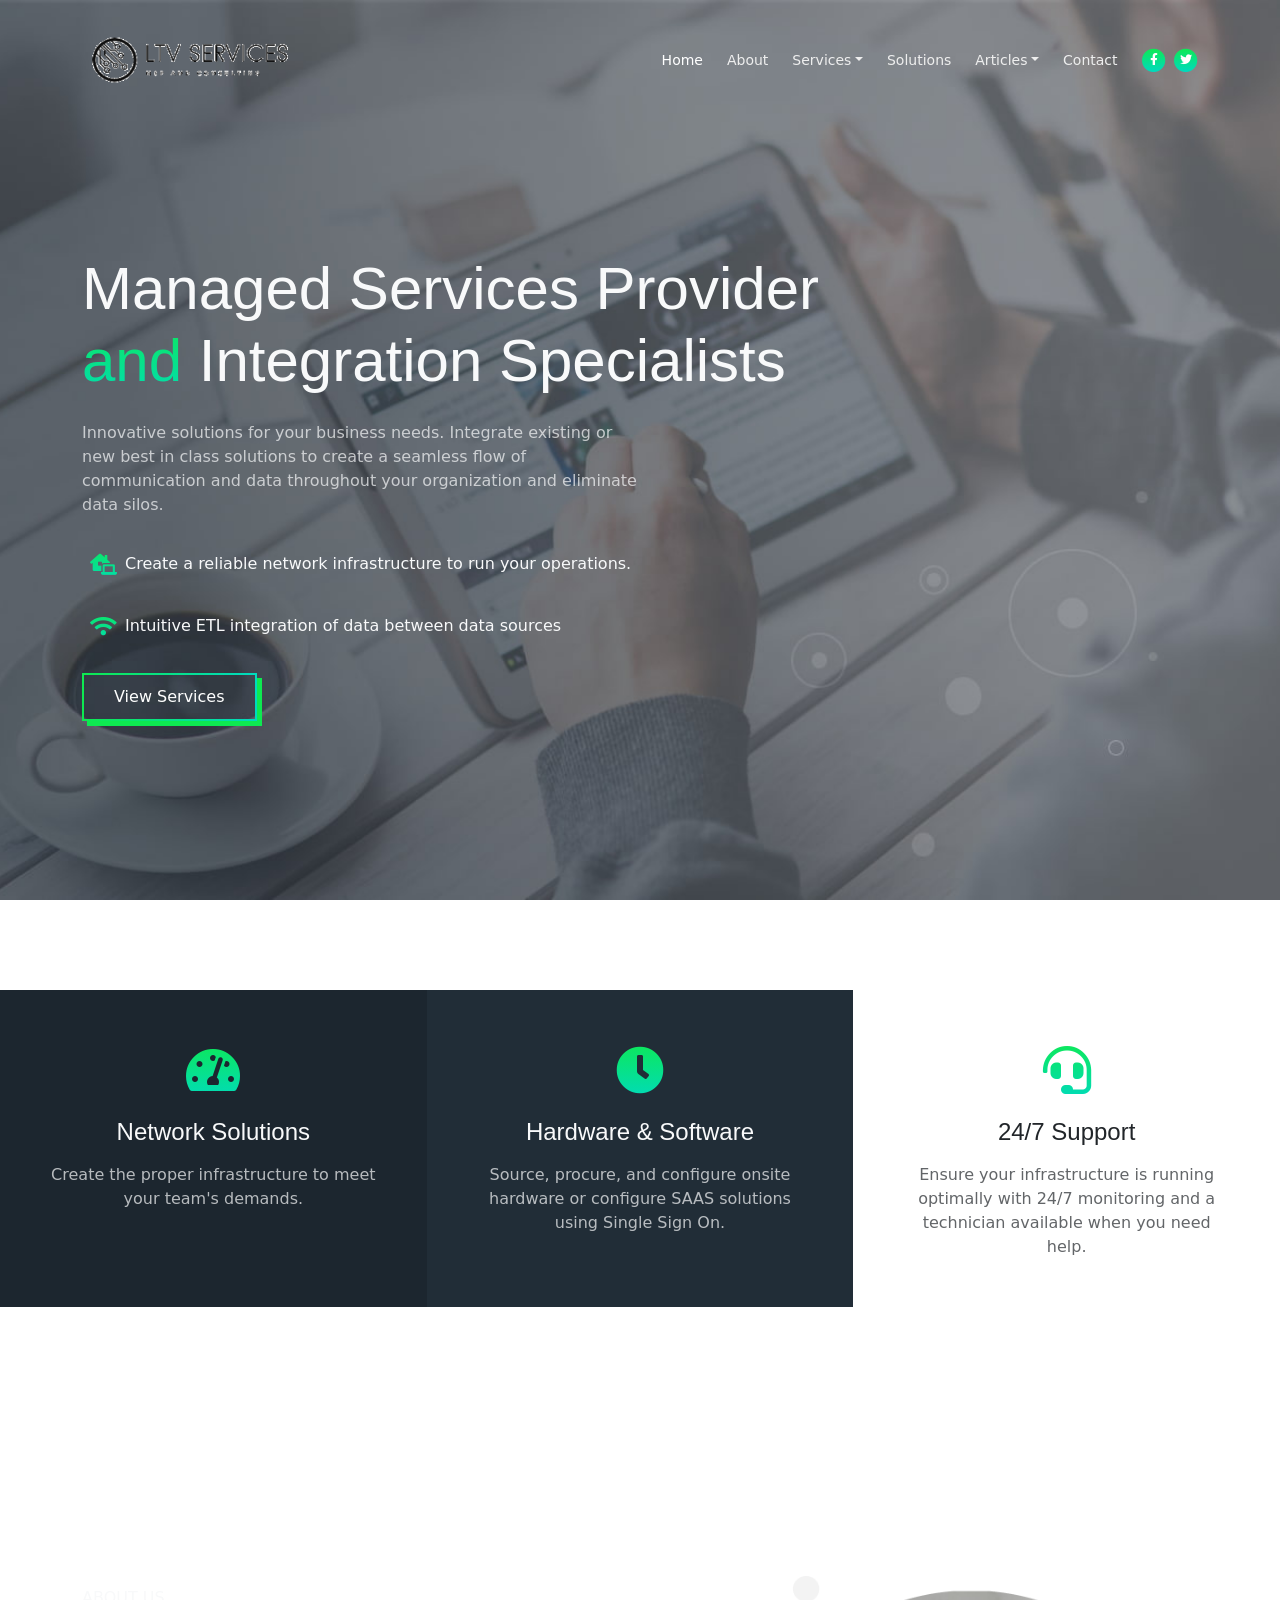
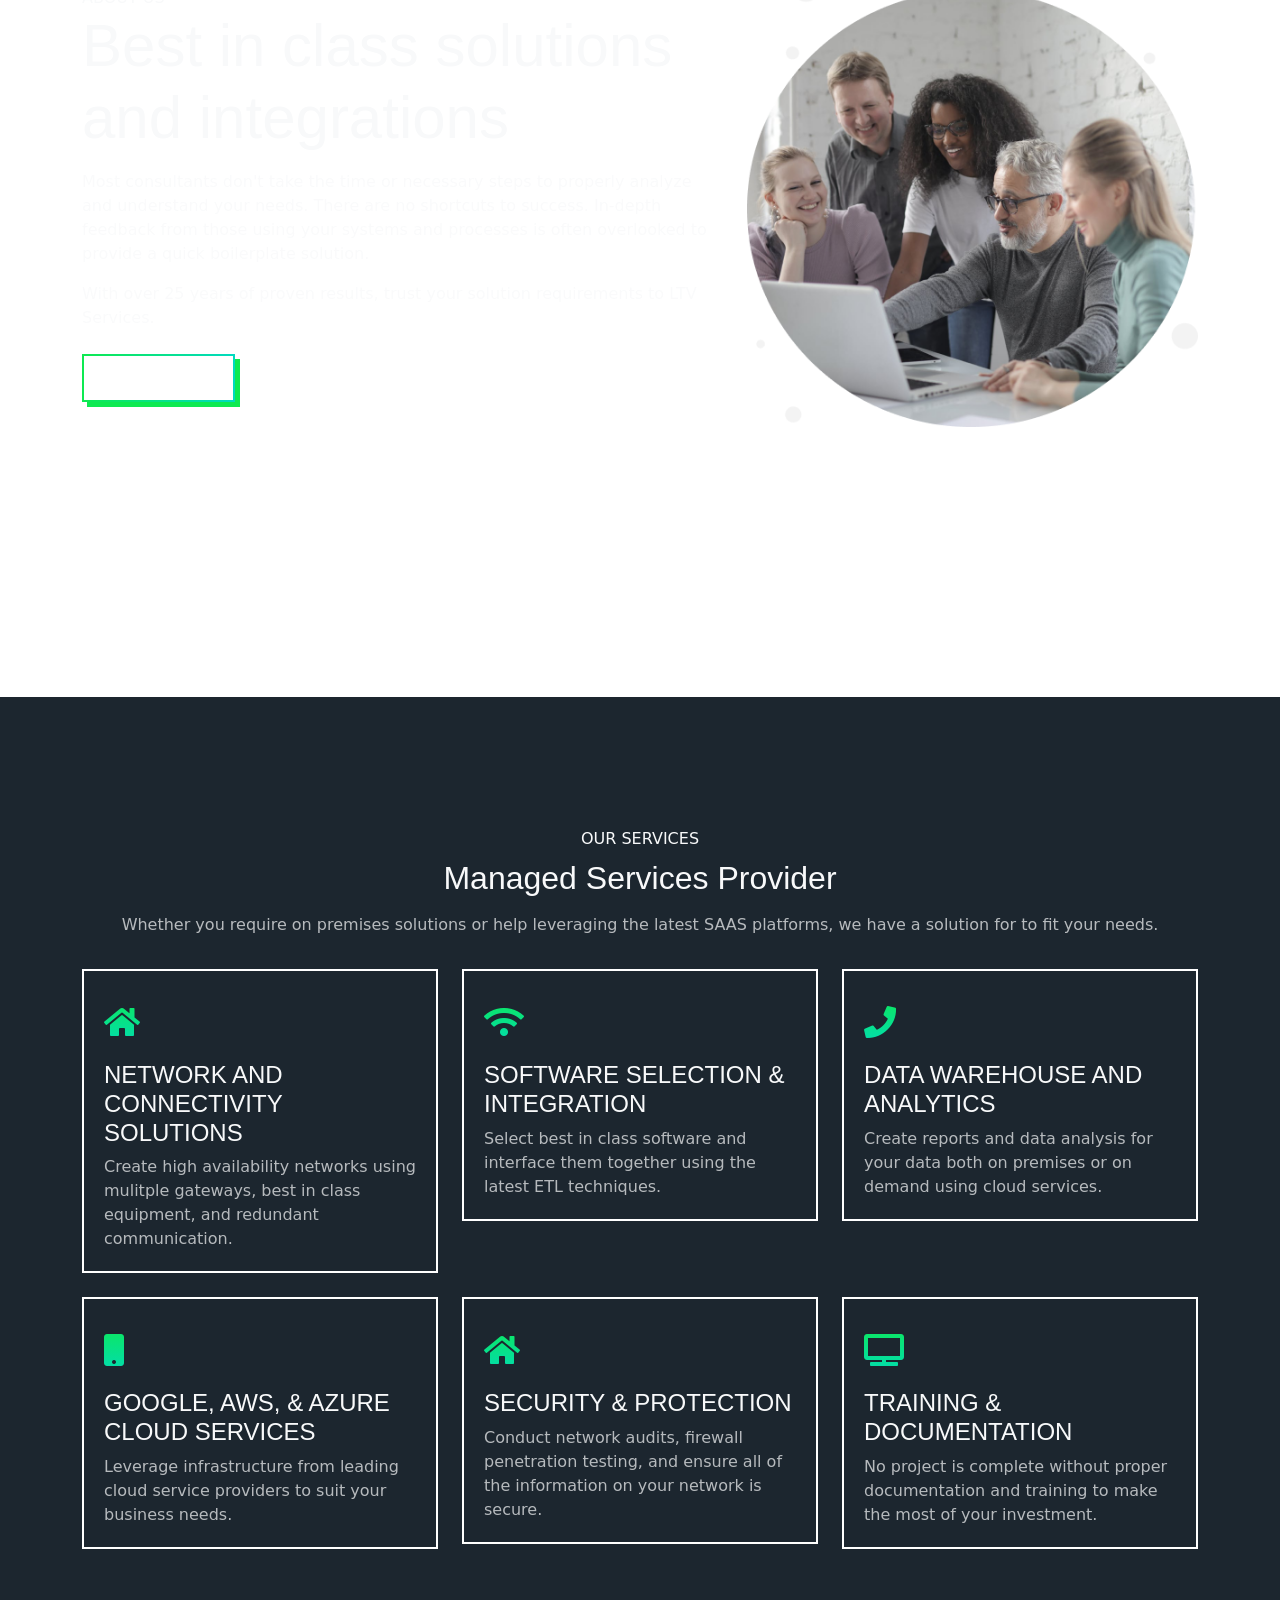
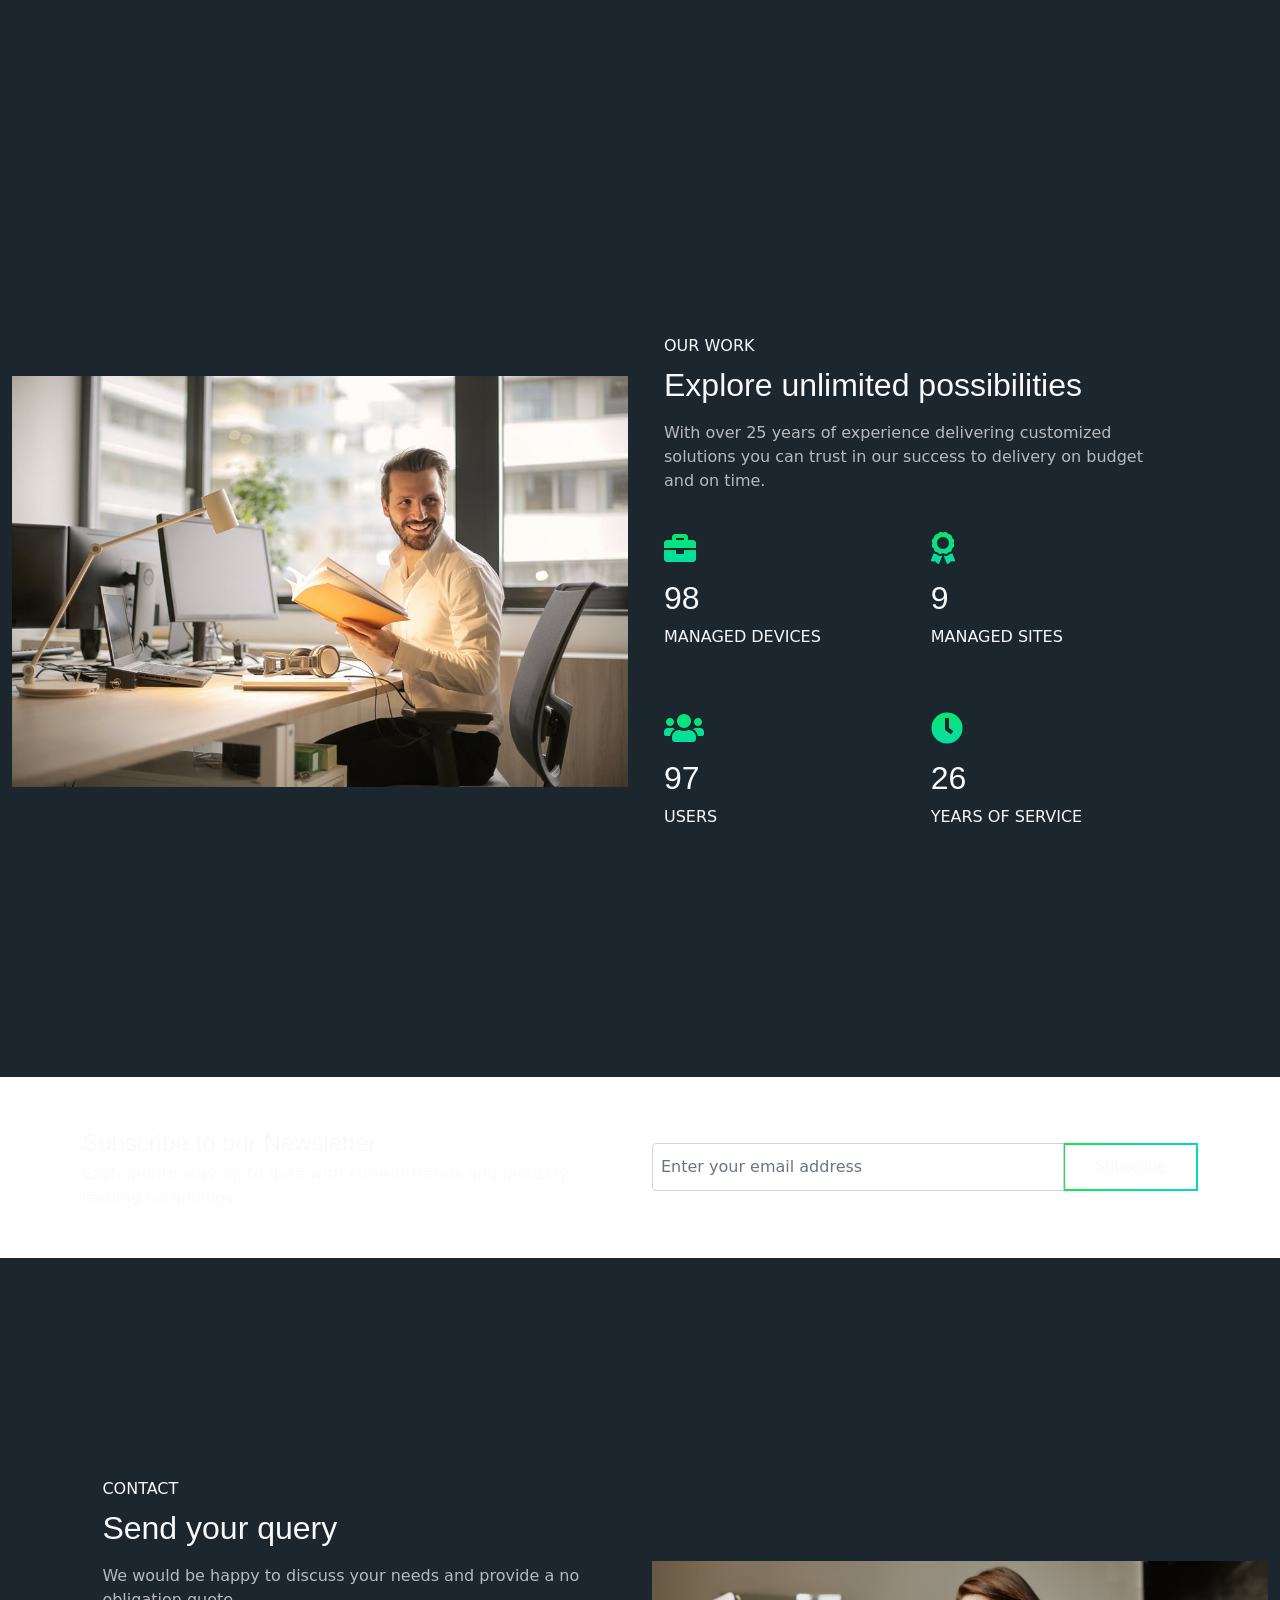
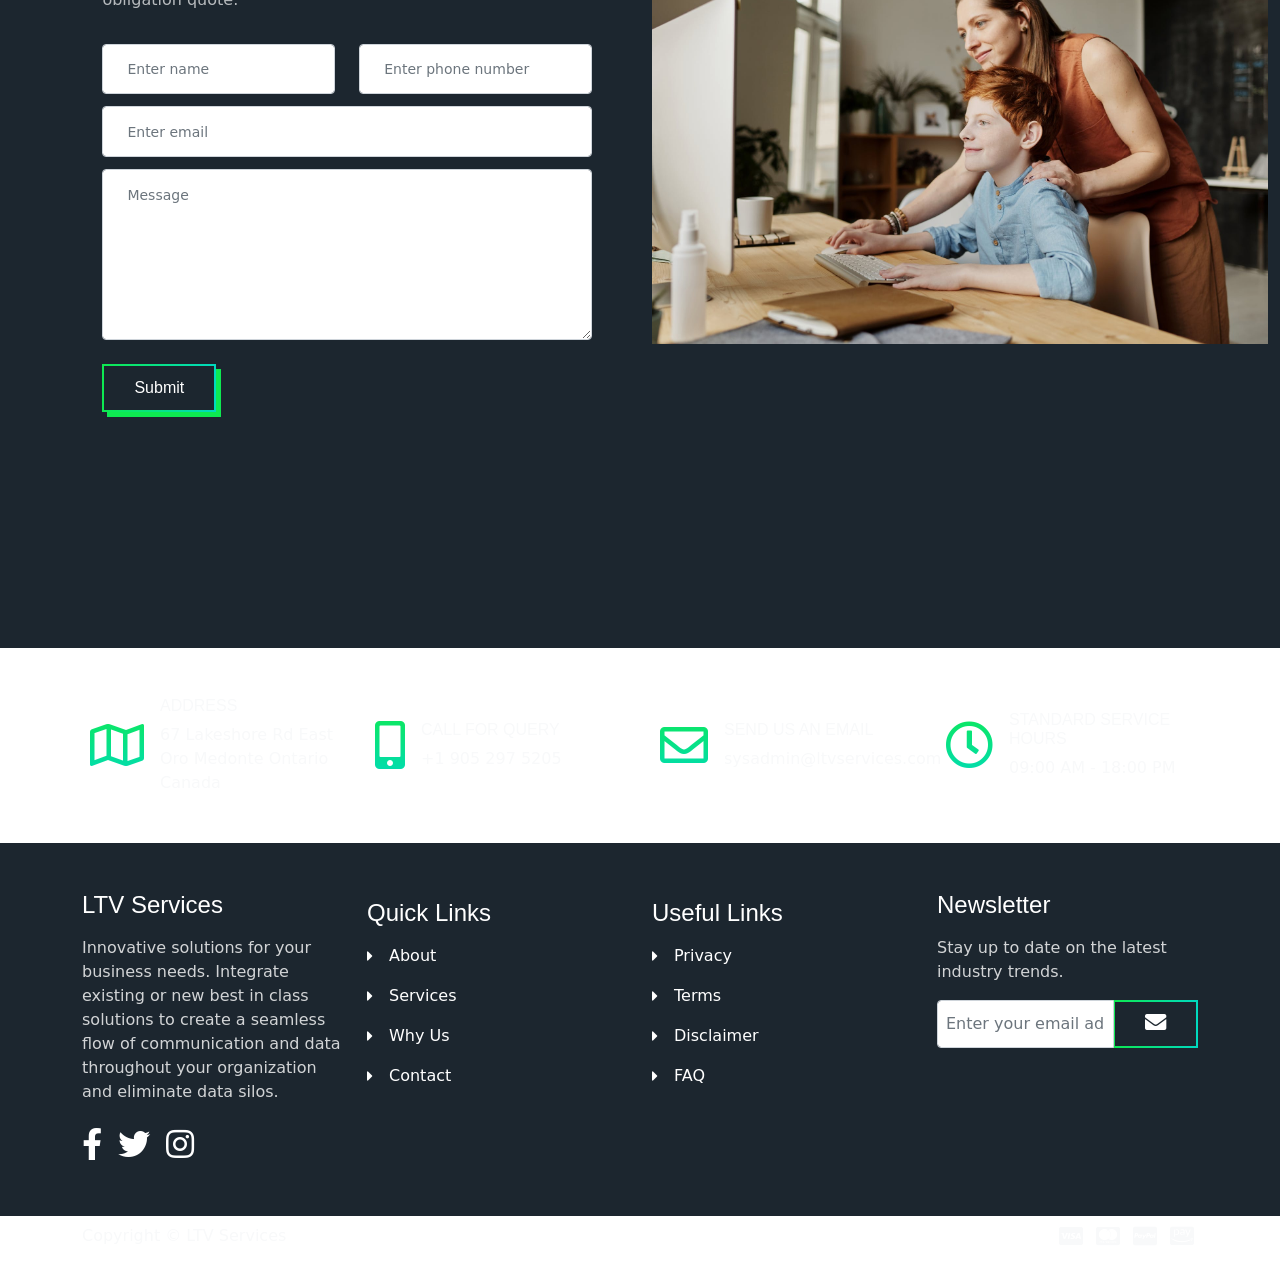
==== commit bc93e602: "edits by copolot 2026092901" ====
--- a/index.html
+++ b/index.html
@@ -38,7 +38,7 @@
         <div class="container">
 
             <!-- Image Logo -->
-            <a class="navbar-brand logo-image" href="index.html"><img src="./assets/images/ltv-services-logo.png" alt="LTV Services"></a>
+            <a class="navbar-brand logo-image" href="index.html"><img src="./assets/images/ltv-services-logo.gif" alt="LTV Services"></a>
 
             <button class="navbar-toggler p-0 border-0" type="button" id="navbarSideCollapse" aria-label="Toggle navigation">
                 <span class="navbar-toggler-icon"></span>
@@ -311,7 +311,7 @@
                 </div>
             </div> <!-- end of row -->
         </div> <!-- end of container -->
-    </section> end of plans -->
+    </section>
 
     <!-- Work -->
     <section class="work d-flex align-items-center py-5" >
--- a/css/style.css
+++ b/css/style.css
@@ -75,21 +75,25 @@
 .services,
 .work,
 .contact,
-
-
-.about,
-.plans,
-.company,
-.newsletter,
-.location {
-  	background-color: var(--primary-light);
-}
-
-.bottom {
-  	background-color: black;
-}
-
-/* Gradient Border And Background On Icons */
+.footer {
+   	background-color: var(--primary);
+}
+
+.footer {
+	color: #ffffff;
+}
+
+.footer p,
+.footer a,
+.footer h4,
+.footer i,
+.footer .para-light {
+	color: #ffffff;
+}
+
+.footer .para-light {
+	opacity: 0.8;
+}
 .home_text,
 .home .fas,
 .plans .far,
@@ -140,10 +144,10 @@
 }
 
 .navbar .logo-image img {
-	width: 170px;
+	width: 220px;
 	height: auto;
 	display: block;
-	max-height: 48px;
+	max-height: 56px;
 	object-fit: contain;
 }
 
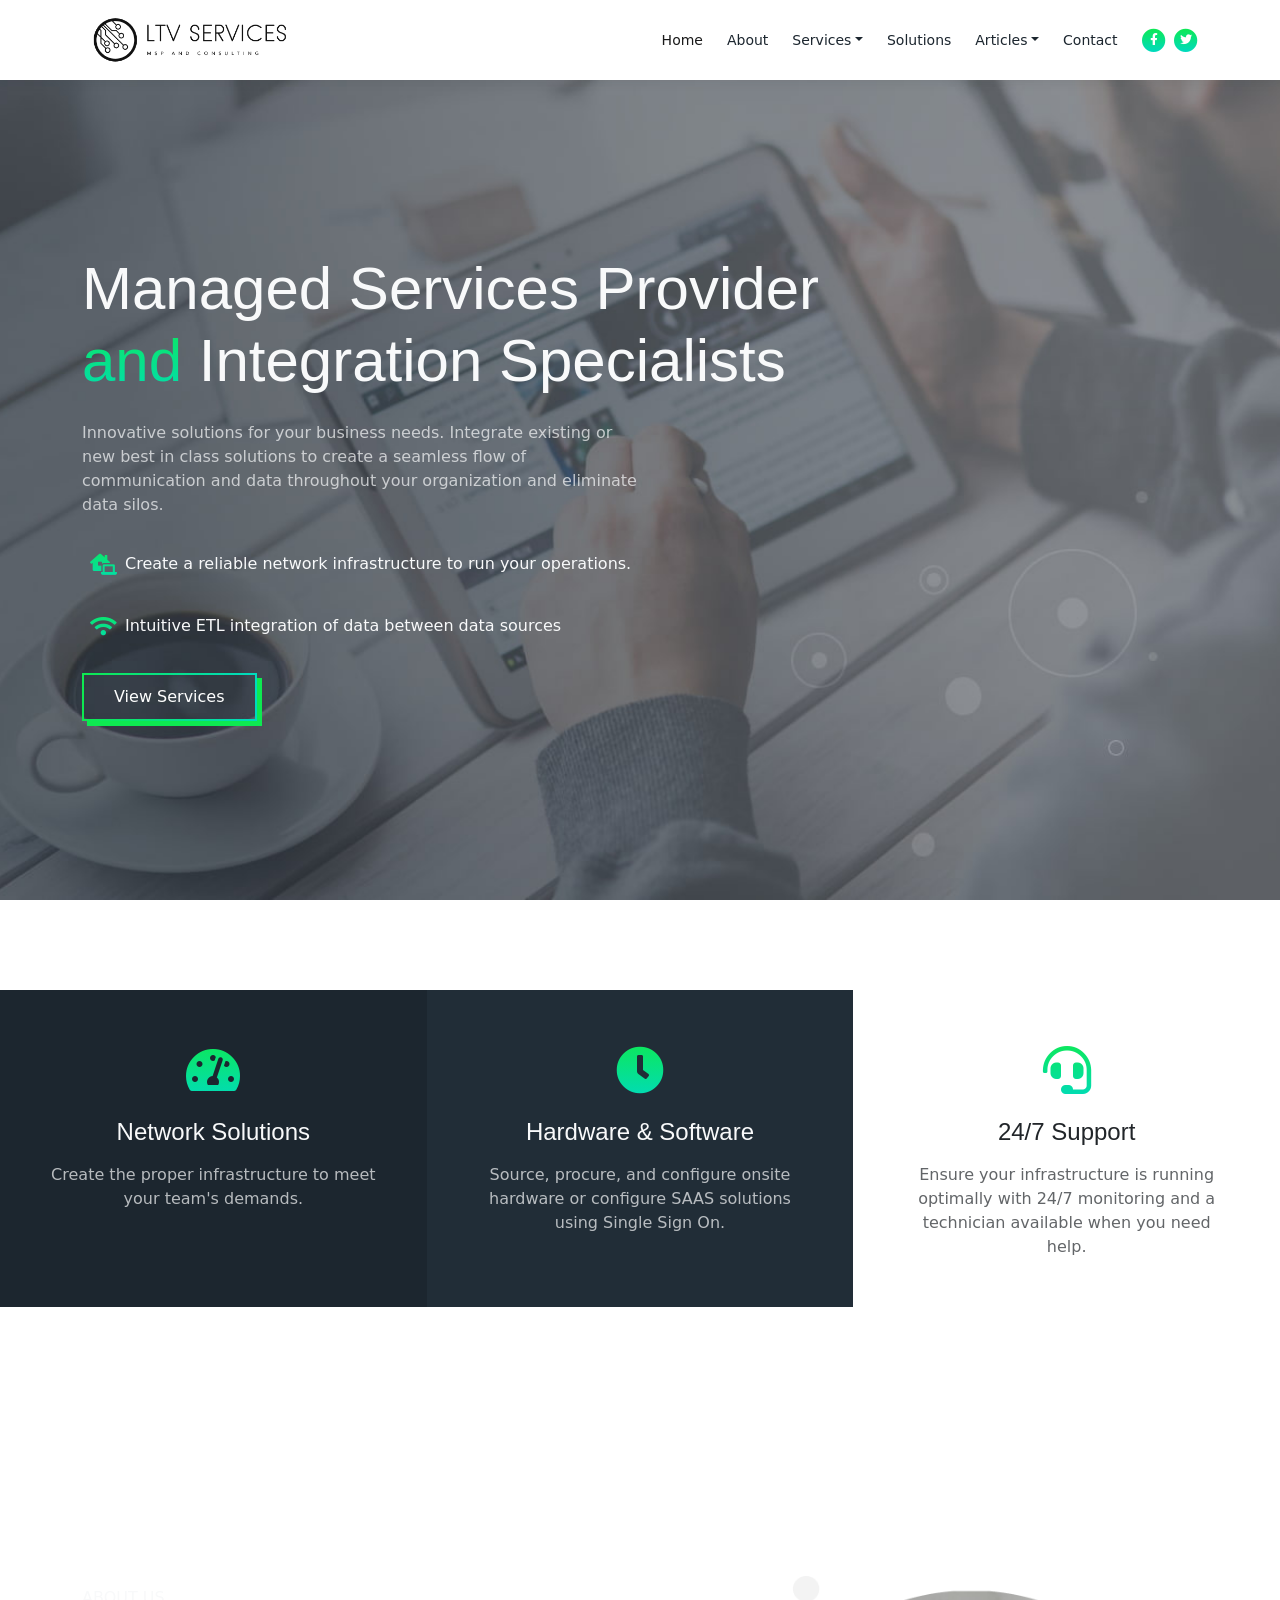
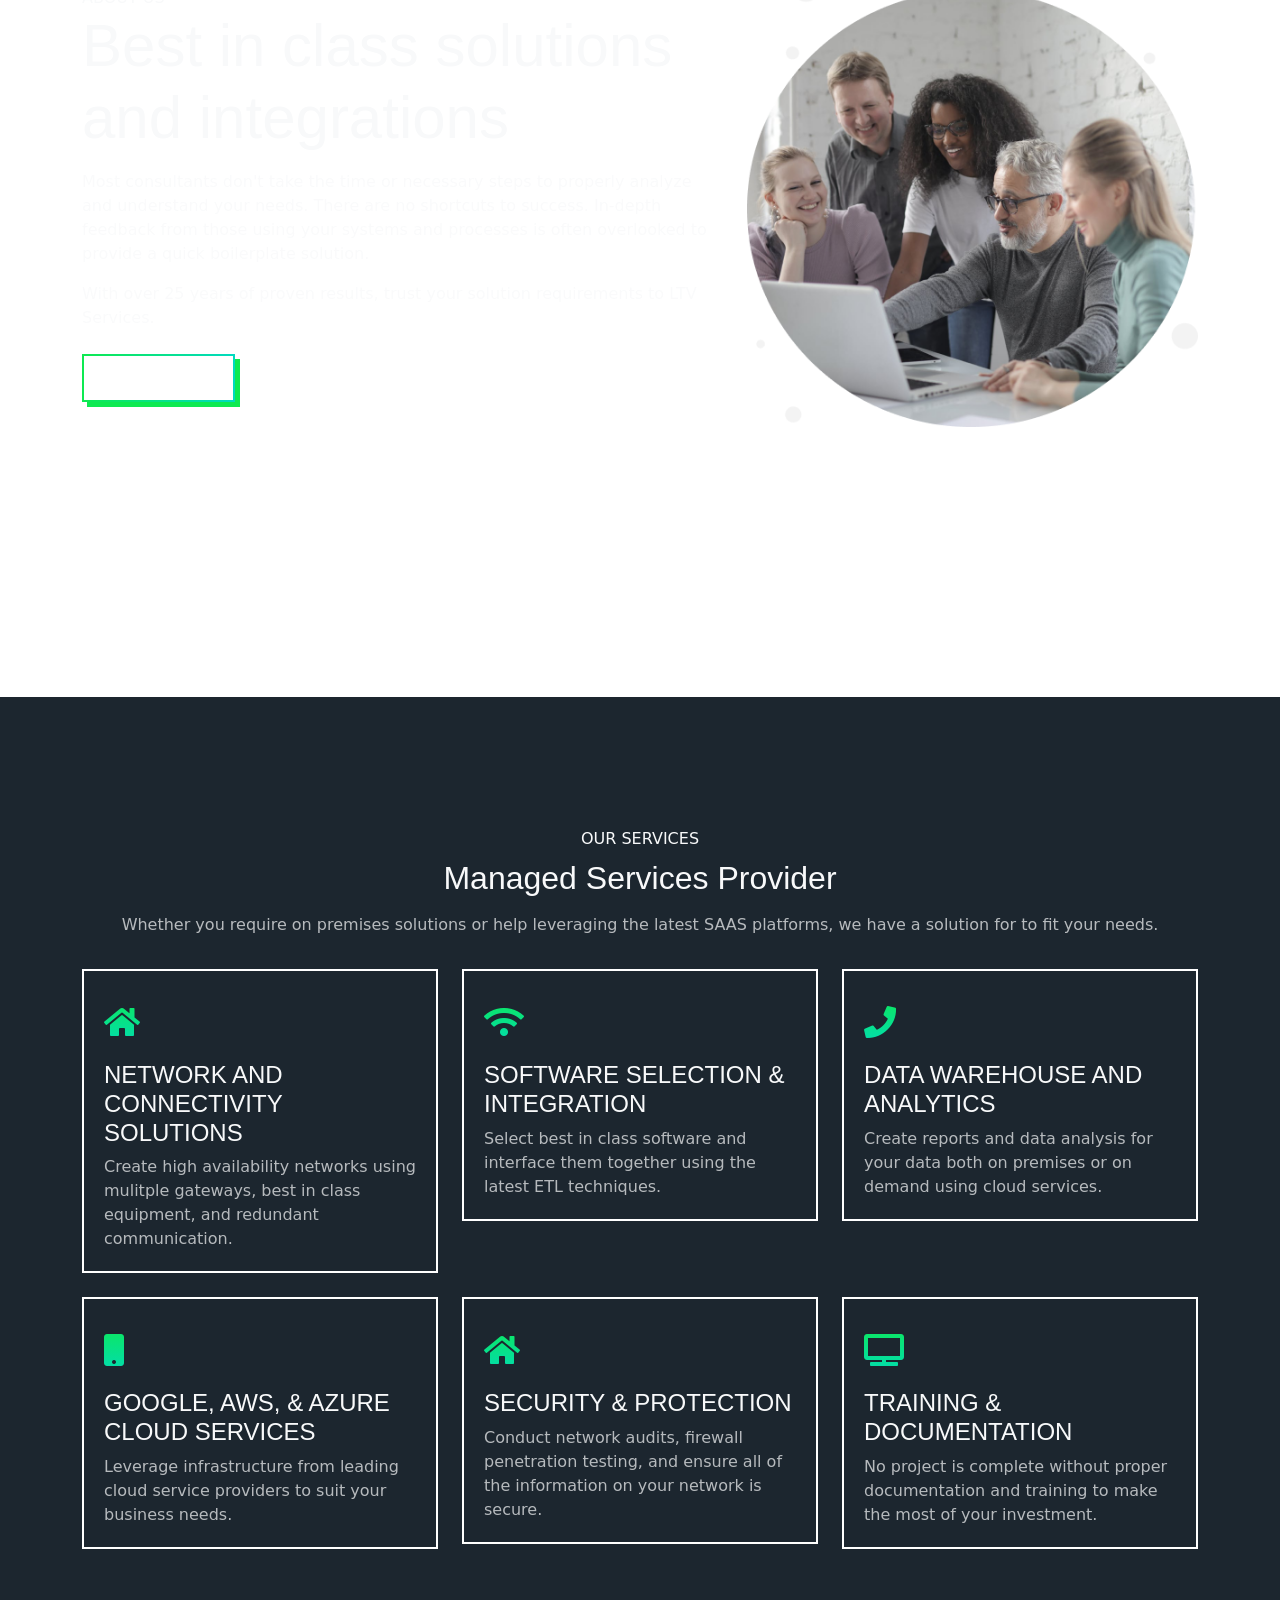
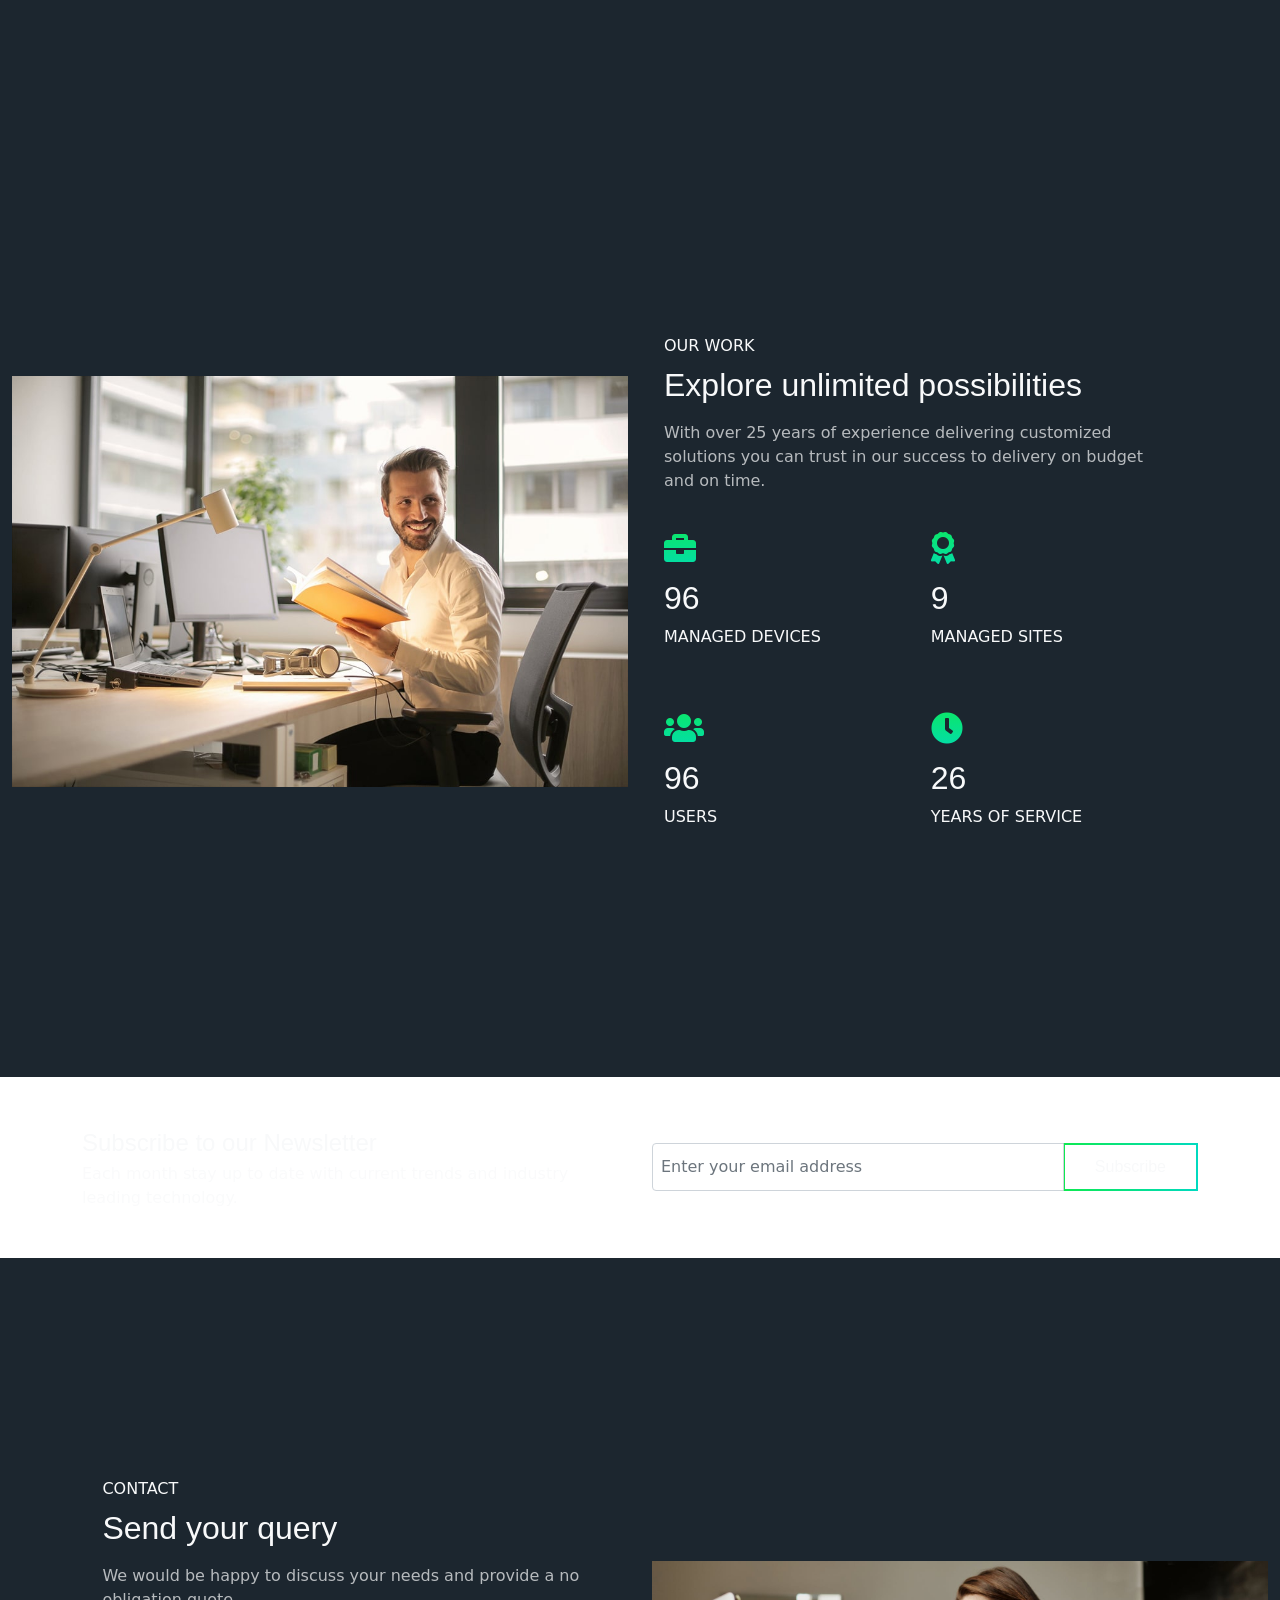
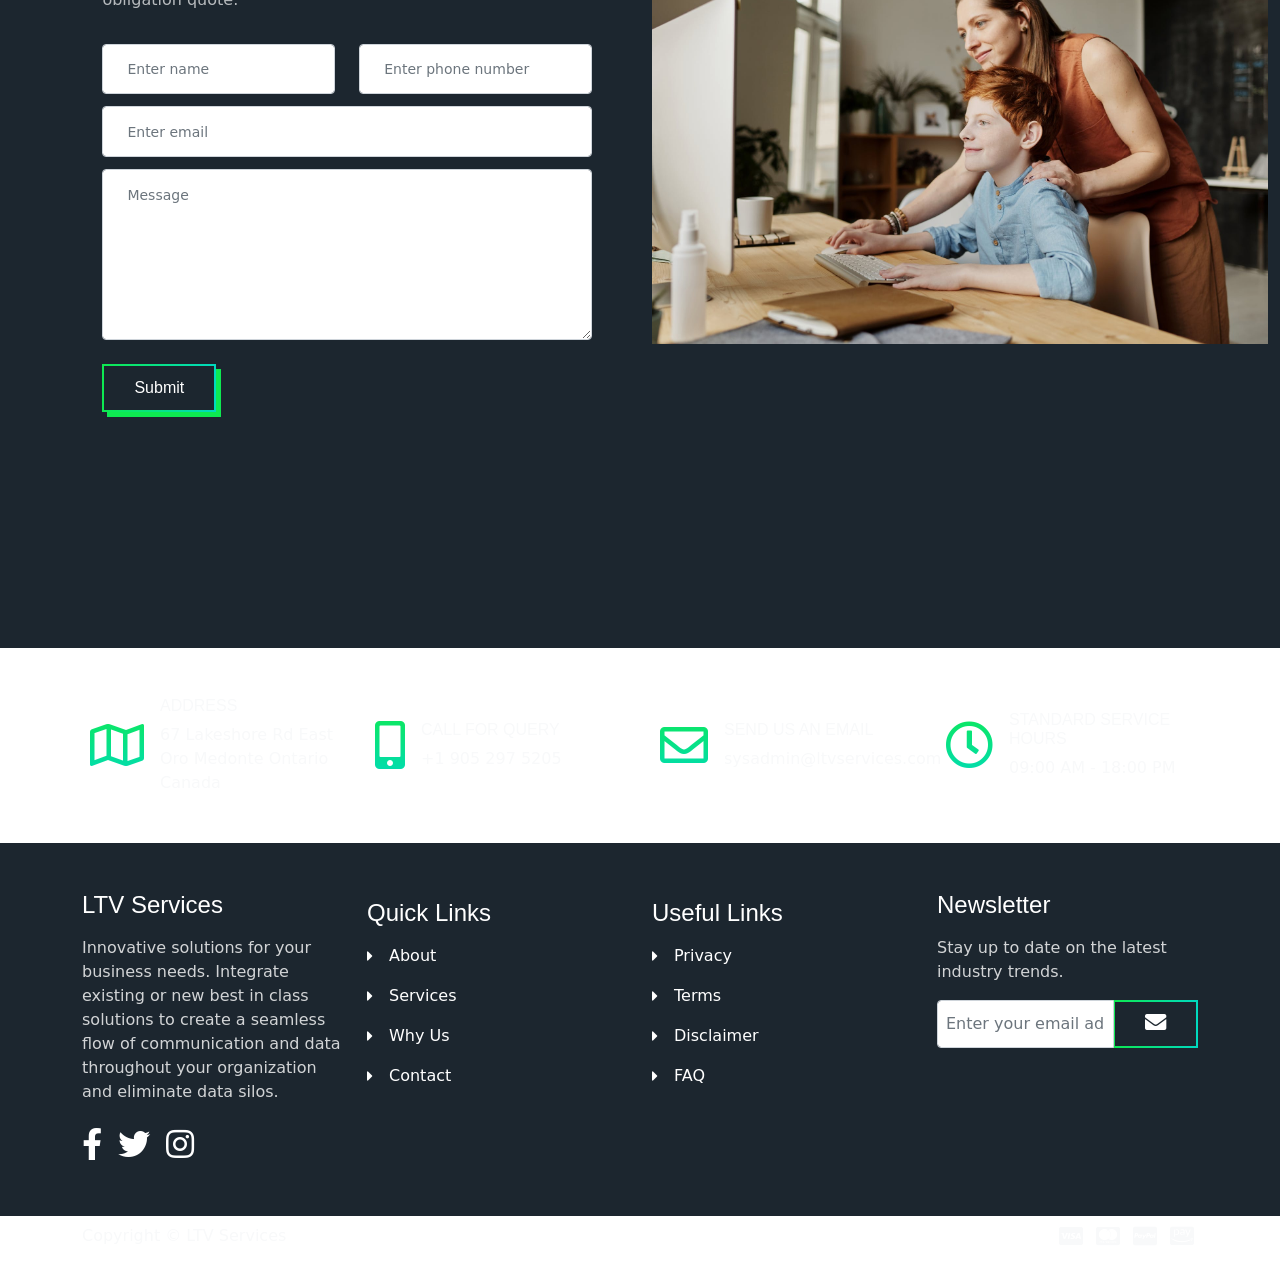
==== commit 0a02516b: "changes made by copilot 20226092903" ====
--- a/index.html
+++ b/index.html
@@ -34,11 +34,11 @@
 <body>
     
     <!-- Navigation -->
-    <nav id="navbar" class="navbar navbar-expand-lg fixed-top navbar-dark" aria-label="Main navigation">
+    <nav id="navbar" class="navbar navbar-expand-lg fixed-top navbar-light" aria-label="Main navigation">
         <div class="container">
 
             <!-- Image Logo -->
-            <a class="navbar-brand logo-image" href="index.html"><img src="./assets/images/ltv-services-logo.gif" alt="LTV Services"></a>
+            <a class="navbar-brand logo-image" href="index.html"><img src="./assets/images/ltv-services-logo.png" alt="LTV Services"></a>
 
             <button class="navbar-toggler p-0 border-0" type="button" id="navbarSideCollapse" aria-label="Toggle navigation">
                 <span class="navbar-toggler-icon"></span>
--- a/css/style.css
+++ b/css/style.css
@@ -133,8 +133,8 @@
 	font-weight: 500;
 	font-size: 0.875rem;
 	line-height: 0.875rem;
-	background-color: var(--primary);
-	box-shadow: 0 1px 6px 0 rgba(0, 0, 0, 0.025);
+	background-color: #fff;
+	box-shadow: 0 2px 10px rgba(28, 38, 47, 0.08);
 }
 
 .navbar .navbar-brand {
@@ -152,7 +152,7 @@
 }
 
 .navbar .logo-text {
-	color: #fff;
+	color: var(--primary);
 	font-weight: 500;
 	line-height: 1rem;
 	font-size: 1.575rem;
@@ -169,7 +169,7 @@
 	visibility: hidden;
 	padding-right: 1rem;
 	padding-left: 1rem;
-	background-color: var(--primary);
+	background-color: #fff;
 	transition: transform 0.2s ease-in-out, visibility 0.2s ease-in-out;
 }
 
@@ -184,14 +184,14 @@
 }
 
 .navbar .dropdown-menu {
-	border: none;
+	border: 1px solid #e5e9ec;
 	margin-top: 0.25rem;
 	margin-bottom: 0.25rem;
-	background-color: var(--primary);
+	background-color: #fff;
 }
 
 .navbar .dropdown-item {
-	color: #eee;
+	color: var(--primary);
 	font-weight: 500;
 	font-size: 0.875rem;
 	line-height: 0.875rem;
@@ -201,7 +201,7 @@
 }
 
 .navbar .dropdown-item:hover {
-  	background-color: var(--primary);
+	background-color: #f1f8f6;
 }
 
 .navbar .dropdown-divider {
@@ -209,11 +209,11 @@
 	height: 1px;
 	border: none;
 	margin: 0.5rem auto 0.5rem auto;
-	background-color: var(--primary-light);
+	background-color: #e5e9ec;
 }
 
 .navbar .nav-item .nav-link {
-	color: #eee;
+	color: var(--primary);
 	text-decoration: none;
 	padding-top: 0.625rem;
 	padding-bottom: 0.625rem;
@@ -547,17 +547,18 @@
 
 	/* Navigation */
 	.navbar {
-		box-shadow: none;
-		transition: all 0.2s;
-		padding-top: 1.75rem;
-		background-color: transparent;
+		transition: padding 0.2s;
+		padding-top: 0.5rem;
+		padding-bottom: 0.5rem;
+		background-color: #fff;
+		box-shadow: 0 2px 10px rgba(28, 38, 47, 0.08);
 	}
 
 	.navbar.top-nav-collapse {
 		padding-top: 0.5rem;
 		padding-bottom: 0.5rem;
-		background-color: var(--primary);
-		box-shadow: 0 3px 6px 0 rgba(0, 0, 0, 0.025);
+		background-color: #fff;
+		box-shadow: 0 2px 10px rgba(28, 38, 47, 0.08);
 	}
 
 	.offcanvas-collapse {
@@ -568,7 +569,7 @@
 		width: auto;
 		padding-right: 0;
 		padding-left: 0;
-		background-color: transparent;
+		background-color: #fff;
 		overflow-y: visible;
 		visibility: visible;
 	}
